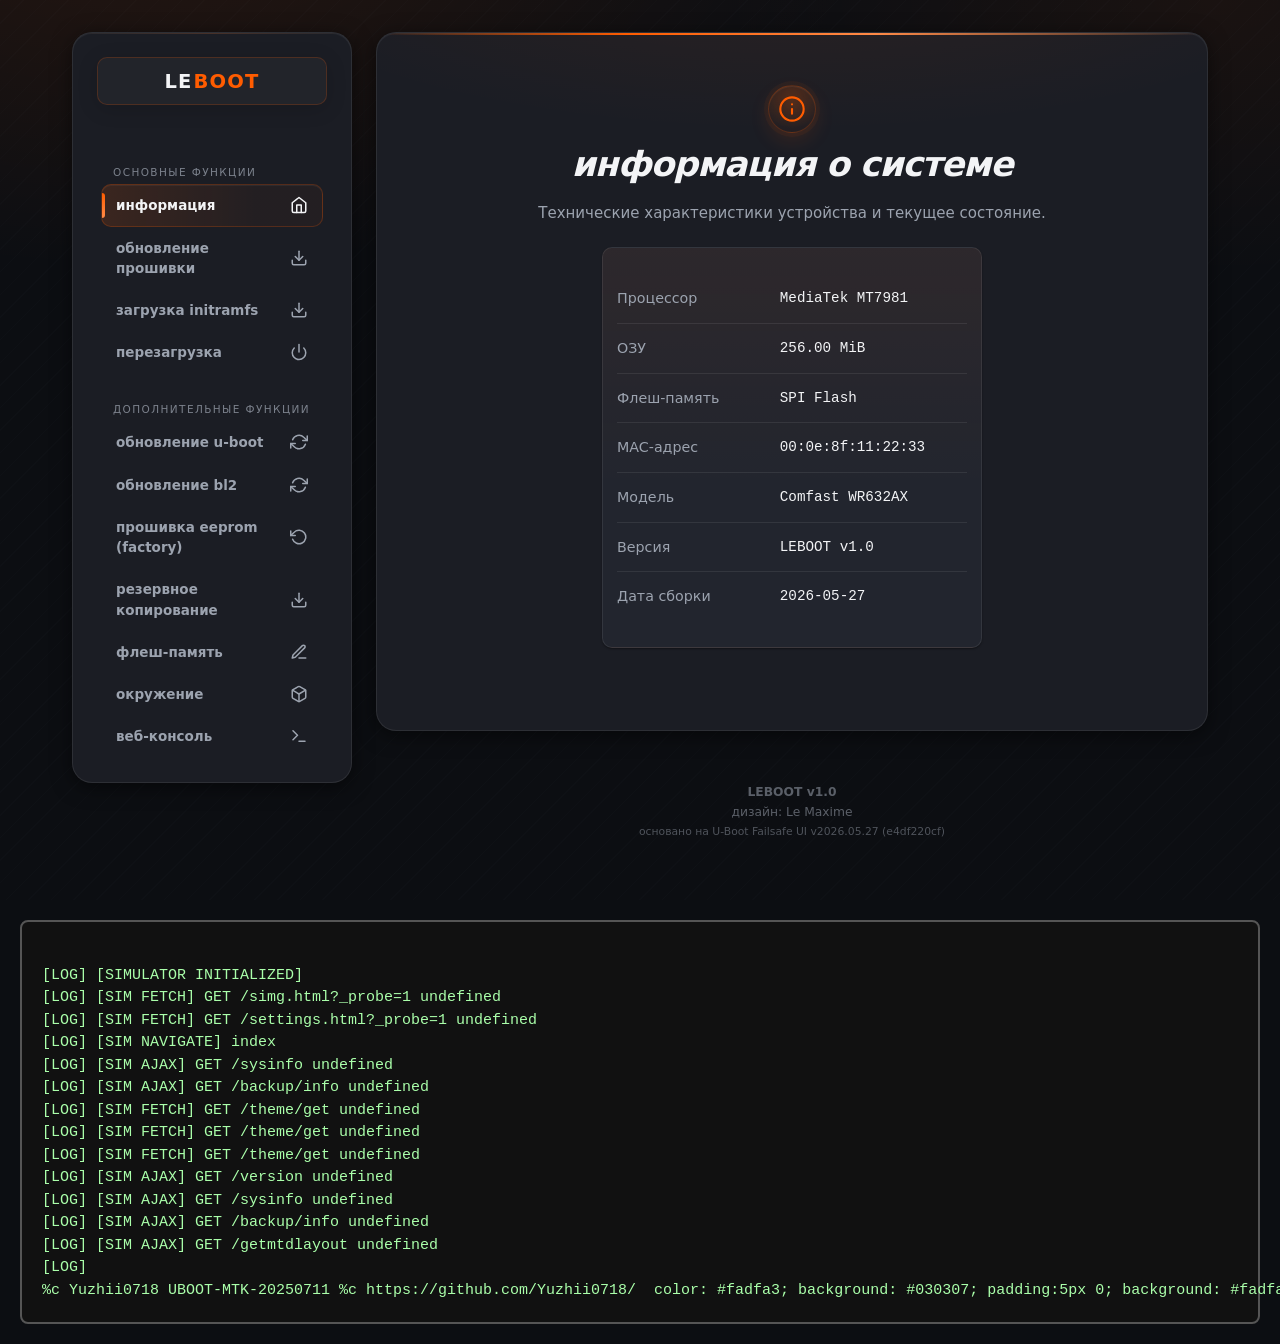
==== simulator.html @ a95758c7 "Silence SIMG probe 404 console warnings in failsafe UI and simulator" ====
<!DOCTYPE HTML>
<html>
<head>
    <meta charset="utf-8">
    <meta name="viewport" content="width=device-width, initial-scale=1">
    <title>Симулятор U-Boot Failsafe Web UI</title>
    <script>
        // Log catcher for visual debugging
        window.SIM_LOGS = [];
        const captureLog = (type, args) => {
            const msg = Array.from(args).map(arg => {
                if (typeof arg === 'object') {
                    try { return JSON.stringify(arg); } catch { return String(arg); }
                }
                return String(arg);
            }).join(' ');
            const logLine = "[" + type.toUpperCase() + "] " + msg;
            window.SIM_LOGS.push(logLine);
            const consoleEl = document.getElementById("sim-debug-log-console");
            if (consoleEl) {
                consoleEl.textContent += "\n" + logLine;
            }
        };
        const _log = console.log;
        const _warn = console.warn;
        const _error = console.error;
        console.log = function() { captureLog("log", arguments); _log.apply(console, arguments); };
        console.warn = function() { captureLog("warn", arguments); _warn.apply(console, arguments); };
        console.error = function() { captureLog("error", arguments); _error.apply(console, arguments); };

        // Global error catcher for visual debugging
        window.onerror = function(message, source, lineno, colno, error) {
            const msg = "GLOBAL RUNTIME CRASH: " + message + " at " + source + ":" + lineno + ":" + colno;
            window.SIM_LOGS.push("[CRITICAL ERROR] " + msg + "\n" + (error ? error.stack : ""));
            
            const errDiv = document.createElement("div");
            errDiv.style.position = "fixed";
            errDiv.style.top = "0";
            errDiv.style.left = "0";
            errDiv.style.right = "0";
            errDiv.style.background = "#ef4444";
            errDiv.style.color = "#ffffff";
            errDiv.style.padding = "16px";
            errDiv.style.zIndex = "99999";
            errDiv.style.fontFamily = "monospace";
            errDiv.style.fontSize = "14px";
            errDiv.style.borderBottom = "3px solid #b91c1c";
            errDiv.style.whiteSpace = "pre-wrap";
            errDiv.innerHTML = "<strong>[GLOBAL RUNTIME CRASH]:</strong> " + message + 
                               "<br><strong>Source:</strong> " + source + ":" + lineno + ":" + colno +
                               "<br><strong>Stack:</strong> " + (error ? error.stack : "N/A");
            document.body?.appendChild(errDiv);
            document.body?.classList.add("ready");
            return false;
        };
        window.addEventListener("unhandledrejection", function(event) {
            window.SIM_LOGS.push("[REJECTION ERROR] " + event.reason);
            const errDiv = document.createElement("div");
            errDiv.style.position = "fixed";
            errDiv.style.top = "0";
            errDiv.style.left = "0";
            errDiv.style.right = "0";
            errDiv.style.background = "#f59e0b";
            errDiv.style.color = "#000000";
            errDiv.style.padding = "16px";
            errDiv.style.zIndex = "99999";
            errDiv.style.fontFamily = "monospace";
            errDiv.style.fontSize = "14px";
            errDiv.style.borderBottom = "3px solid #d97706";
            errDiv.style.whiteSpace = "pre-wrap";
            errDiv.innerHTML = "<strong>[UNHANDLED PROMISE REJECTION]:</strong> " + event.reason;
            document.body?.appendChild(errDiv);
            document.body?.classList.add("ready");
        });
    </script>
    <style>
        /* INJECTED CSS FROM theme.css AND style.css */
        /* SPDX-License-Identifier: GPL-2.0 */
/*
 * Copyright (C) 2026 LeBOOT Redesign
 * All rights reserved.
 */

/* ── Design Tokens ─────────────────────────────────────────────── */
:root {
    color-scheme: dark;

    /* palette */
    --bg:             #0c0e12;
    --panel:          #1b1d24;
    --panel-2:        #22252e;
    --panel-rgb:      27, 29, 36;
    --panel-strong:   rgba(34, 37, 46, 0.95);
    --text:           #f3f4f6;
    --muted:          #9ca3af;
    --border:         rgba(255, 255, 255, 0.08);
    --border-strong:  rgba(255, 255, 255, 0.16);
    --shadow-sm:      0 1px 2px rgba(0, 0, 0, 0.40);
    --shadow:
        0 4px 20px rgba(0, 0, 0, 0.50),
        0 1px 0 rgba(255, 255, 255, 0.05) inset;
    --shadow-lg:
        0 10px 40px rgba(0, 0, 0, 0.70);
    --primary:        #ff5c00;
    --primary-2:      #ff7c24;
    --primary-rgb:    255, 92, 0;
    --danger:         #ef4444;
    --danger-rgb:     239, 68, 68;
    --success:        #10b981;
    --success-rgb:    16, 185, 129;
    --warn-bg:        rgba(245, 158, 11, 0.08);
    --warn-border:    rgba(245, 158, 11, 0.25);
    --err-bg:         rgba(239, 68, 68, 0.08);
    --err-border:     rgba(239, 68, 68, 0.25);
    --focus-ring:     0 0 0 2px var(--bg), 0 0 0 4px rgba(var(--primary-rgb), 0.50);
    --surface-tint:   rgba(var(--primary-rgb), 0.06);
    --inset-highlight: rgba(255, 255, 255, 0.05);
    --hairline:       linear-gradient(90deg, transparent, rgba(255, 92, 0, 0.15), transparent);

    /* console styling variables */
    --console-bg:     #08090d;
    --console-color:  #f3f4f6;
    --console-border: var(--border);
    --console-glow-1: rgba(var(--primary-rgb), 0.03);
    --console-glow-2: rgba(var(--primary-rgb), 0.05);

    /* geometry */
    --radius-xs:      6px;
    --radius-sm:      10px;
    --radius:         16px;
    --radius-lg:      20px;
    --card-w:         800px;
    --sidebar-w:      280px;

    /* spacing */
    --sp-xs:          4px;
    --sp-sm:          8px;
    --sp-md:          14px;
    --sp-lg:          24px;
    --sp-xl:          36px;

    /* motion */
    --ease-out:       cubic-bezier(.16, 1, .3, 1);
    --ease-in-out:    cubic-bezier(.65, 0, .35, 1);
    --ease-spring:    cubic-bezier(.34, 1.56, .64, 1);
    --ease-theme:     cubic-bezier(.22, .61, .36, 1);
    --anim-fast:      150ms;
    --anim:           220ms;
    --anim-slow:      350ms;
    --theme-duration: 400ms;

    /* typography */
    --font-sans:      "Inter", system-ui, -apple-system, sans-serif;
    --font-mono:      "JetBrains Mono", Menlo, Monaco, Consolas, monospace;
}

/* ── Light scheme (support fallback) ────────────────────────── */
html[data-theme="light"] {
    color-scheme: light;
    --bg:             #f3f4f6;
    --panel:          #ffffff;
    --panel-2:        #f9fafb;
    --panel-rgb:      255, 255, 255;
    --panel-strong:   #f3f4f6;
    --text:           #111827;
    --muted:          #6b7280;
    --border:         rgba(0, 0, 0, 0.08);
    --border-strong:  rgba(0, 0, 0, 0.16);
    --shadow-sm:      0 1px 2px rgba(0, 0, 0, 0.05);
    --shadow:         0 4px 20px rgba(0, 0, 0, 0.08);
    --shadow-lg:      0 10px 40px rgba(0, 0, 0, 0.12);
}

/* ── AMOLED variant (pure black) ──────────────────────────────── */
html[data-theme="dark"][data-theme-dark="amoled"] {
    --bg:             #000000;
    --panel:          #0a0a0a;
    --panel-2:        #121212;
    --panel-rgb:      10, 10, 10;
    --panel-strong:   #161616;
}

/* ── App Shell Floating Overrides ─────────────────────────────── */
body {
    background-color: var(--bg);
    margin: 0;
    padding: 0;
    font-family: var(--font-sans);
    color: var(--text);
}

body .app {
    display: flex;
    flex-direction: row;
    gap: 24px;
    padding: 32px;
    max-width: 1200px;
    margin: 0 auto;
    min-height: 100vh;
    box-sizing: border-box;
    align-items: flex-start;
}

@media (max-width: 900px) {
    body .app {
        flex-direction: column;
        align-items: stretch;
        padding: 16px;
    }
}

/* Floating Sidebar */
body .sidebar {
    width: var(--sidebar-w);
    min-width: var(--sidebar-w);
    flex-shrink: 0;
    height: auto;
    position: static;
    border: 1px solid var(--border);
    border-radius: var(--radius-lg);
    background: var(--panel);
    backdrop-filter: blur(16px);
    -webkit-backdrop-filter: blur(16px);
    padding: 24px;
    box-sizing: border-box;
    display: flex;
    flex-direction: column;
    gap: 20px;
    box-shadow: var(--shadow);
}

@media (max-width: 900px) {
    body .sidebar {
        width: 100%;
        min-width: 100%;
    }
}

/* Brand Capsule */
.brand-capsule {
    background: rgba(255, 255, 255, 0.03);
    border: 1px solid rgba(var(--primary-rgb), 0.2);
    padding: 14px 20px 12px 20px;
    border-radius: var(--radius-sm);
    text-align: center;
    margin-bottom: 12px;
    user-select: none;
    box-shadow: 0 4px 20px rgba(0, 0, 0, 0.15);
    display: flex;
    justify-content: center;
    align-items: baseline;
    gap: 1px;
}

.brand-capsule .brand-le {
    color: var(--text);
    font-weight: 900;
    font-size: 1.3rem;
    letter-spacing: 0.06em;
    line-height: 1;
}

.brand-capsule .brand-boot {
    color: var(--primary);
    font-weight: 900;
    font-size: 1.3rem;
    letter-spacing: 0.06em;
    line-height: 1;
}

/* Nav Links Styling */
body .nav {
    display: flex;
    flex-direction: column;
    gap: 6px;
}

.nav-link {
    display: flex;
    justify-content: space-between;
    align-items: center;
    text-decoration: none;
    color: rgba(255, 255, 255, 0.65);
    font-size: 0.98rem;
    font-weight: 500;
    padding: 12px 16px;
    border-radius: var(--radius-sm);
    transition: all var(--anim) var(--ease-out);
    text-transform: lowercase;
}

html[data-theme="light"] .nav-link {
    color: rgba(0, 0, 0, 0.65);
}

.nav-link:hover {
    color: var(--primary);
    background: rgba(var(--primary-rgb), 0.08);
}

.nav-link.active {
    color: var(--primary);
    background: rgba(var(--primary-rgb), 0.12);
    font-weight: 700;
}

.nav-link .nav-icon svg {
    width: 18px;
    height: 18px;
    stroke-width: 2;
    display: block;
}

/* Floating Card Container */
body .main {
    flex-grow: 1;
    display: flex;
    flex-direction: column;
    gap: 16px;
    padding: 0;
}

body #m {
    width: 100%;
    max-width: 100%;
    margin: 0;
    border: 1px solid var(--border);
    border-radius: var(--radius-lg);
    background: var(--panel);
    backdrop-filter: blur(16px);
    -webkit-backdrop-filter: blur(16px);
    box-sizing: border-box;
    padding: 32px;
    box-shadow: var(--shadow);
}

/* Lowercase, bold and italic headings */
body h1 {
    font-size: 2.3rem !important;
    font-weight: 800 !important;
    font-style: italic !important;
    text-transform: lowercase !important;
    color: var(--text) !important;
    margin: 0 0 16px 0 !important;
    padding: 0 !important;
    border: none !important;
    letter-spacing: -0.03em !important;
}

body h1::after {
    display: none !important;
}

/* Clean Info Table rows */
.sysinfo-table {
    width: 100%;
    border-collapse: collapse;
    margin: 16px 0;
    font-size: 0.95rem;
}

.sysinfo-table tr {
    border-bottom: 1px solid rgba(255, 255, 255, 0.08);
}

html[data-theme="light"] .sysinfo-table tr {
    border-bottom: 1px solid rgba(0, 0, 0, 0.08);
}

.sysinfo-table tr:last-child {
    border-bottom: none;
}

.sysinfo-table td {
    padding: 14px 0;
    color: var(--text);
    vertical-align: middle;
}

.sysinfo-table td.key {
    color: var(--muted);
    font-weight: 500;
    white-space: nowrap;
    padding-right: 24px;
}

.sysinfo-table td.val {
    font-family: var(--font-mono);
    text-align: left;
}

/* Controls block styling */
body .sidebar-controls {
    margin-top: auto;
    border-top: 1px solid var(--border);
    padding-top: 16px;
    display: flex;
    flex-direction: column;
    gap: 10px;
}

body .control-row {
    display: flex;
    justify-content: space-between;
    align-items: center;
    font-size: 0.82rem;
    color: var(--muted);
}

body .control-row select {
    background: var(--panel-2);
    border: 1px solid var(--border);
    color: var(--text);
    padding: 4px 8px;
    border-radius: var(--radius-xs);
    font-size: 0.82rem;
    outline: none;
    cursor: pointer;
    transition: border-color var(--anim);
}

body .control-row select:hover {
    border-color: var(--primary);
}


/* SPDX-License-Identifier: GPL-2.0 */
@import "theme.css";

/* ── Reduced motion ────────────────────────────────────────────── */
@media (prefers-reduced-motion: reduce) {
    :root {
        --anim-fast:      0ms;
        --anim:           0ms;
        --anim-slow:      0ms;
        --theme-duration: 0ms;
    }
    *,
    *::before,
    *::after {
        animation-duration: 0.01ms !important;
        animation-iteration-count: 1 !important;
        transition-duration: 0.01ms !important;
    }
}

/* ── Reset ─────────────────────────────────────────────────────── */
*,
*::before,
*::after {
    box-sizing: border-box;
}

h1, p, form, ul {
    margin: 0;
    padding: 0;
}

/* ── Base ──────────────────────────────────────────────────────── */
html {
    font-size: 15px;
    -webkit-text-size-adjust: 100%;
    text-size-adjust: 100%;
}

body {
    font-family: var(--font-sans);
    font-size: 1rem;
    line-height: 1.5;
    background:
        radial-gradient(1200px 600px at 12% -10%, rgba(var(--primary-rgb), 0.10), transparent 60%),
        radial-gradient(900px 500px at 95% 0%, rgba(var(--primary-rgb), 0.06), transparent 55%),
        repeating-linear-gradient(135deg, rgba(100, 116, 139, 0.025) 0 1px, transparent 1px 16px),
        var(--bg);
    background-attachment: fixed;
    color: var(--text);
    min-height: 100vh;
    -webkit-font-smoothing: antialiased;
    -moz-osx-font-smoothing: grayscale;
    font-feature-settings: "ss01", "cv11", "kern", "liga";
    text-rendering: optimizeLegibility;
}

::selection {
    background: rgba(var(--primary-rgb), 0.22);
    color: var(--text);
}

/* Refined scrollbars (WebKit) */
::-webkit-scrollbar {
    width: 10px;
    height: 10px;
}

::-webkit-scrollbar-track {
    background: transparent;
}

::-webkit-scrollbar-thumb {
    background: rgba(100, 116, 139, 0.25);
    border-radius: 999px;
    border: 2px solid transparent;
    background-clip: padding-box;
    transition: background var(--anim-fast) var(--ease-out);
}

::-webkit-scrollbar-thumb:hover {
    background: rgba(100, 116, 139, 0.45);
    background-clip: padding-box;
}

/* ── App shell ─────────────────────────────────────────────────── */
.app {
    display: grid;
    grid-template-columns: var(--sidebar-w) 1fr;
    min-height: 100vh;
}

/* ── Sidebar ───────────────────────────────────────────────────── */
.sidebar {
    position: sticky;
    top: 0;
    height: 100vh;
    padding: var(--sp-md) var(--sp-sm);
    border-right: 1px solid var(--border);
    background:
        linear-gradient(180deg, rgba(var(--panel-rgb), 0.60) 0%, rgba(var(--panel-rgb), 0.40) 100%),
        linear-gradient(180deg, var(--surface-tint) 0%, transparent 280px);
    box-shadow: var(--shadow-sm);
    backdrop-filter: saturate(220%) blur(32px);
    -webkit-backdrop-filter: saturate(220%) blur(32px);
    display: flex;
    flex-direction: column;
    overflow: hidden;
    transform: translateX(0);
    transition: transform var(--anim) var(--ease-out), opacity var(--anim) var(--ease-out);
    z-index: 10;
}

.sidebar::after {
    content: "";
    position: absolute;
    inset: 0 0 auto 0;
    height: 1px;
    background: var(--hairline);
    pointer-events: none;
}

.sidebar-brand {
    display: flex;
    align-items: center;
    gap: 10px;
    padding: 9px 12px var(--sp-md);
    border-bottom: 1px solid var(--border);
    position: relative;
}

.sidebar-brand .logo {
    width: 28px;
    height: 28px;
    flex-shrink: 0;
    border-radius: 5px;
}

.sidebar-brand .title {
    font-weight: 800;
    font-size: 1.05rem;
    letter-spacing: -0.01em;
    color: var(--text);
    background: linear-gradient(135deg, var(--text) 0%, color-mix(in srgb, var(--text) 70%, var(--primary)) 100%);
    -webkit-background-clip: text;
    background-clip: text;
}

.sidebar-controls {
    display: grid;
    grid-template-columns: 1fr;
    gap: 10px;
    padding: var(--sp-md) 10px;
}

.control-row {
    display: grid;
    grid-template-columns: 86px 1fr;
    align-items: center;
    gap: 10px;
    color: var(--muted);
    font-size: 0.8rem;
    font-weight: 600;
}

.control-row select {
    width: 100%;
    padding: 8px 32px 8px 12px;
    border-radius: var(--radius-sm);
    border: 1px solid var(--border);
    background-color: var(--panel);
    color: var(--text);
    outline: none;
    font-size: 0.82rem;
    font-weight: 500;
    box-shadow: 0 1px 0 var(--inset-highlight) inset, 0 1px 2px rgba(15, 23, 42, 0.03);
    transition:
        border-color var(--anim-fast) var(--ease-out),
        box-shadow   var(--anim-fast) var(--ease-out),
        background   var(--anim-fast) var(--ease-out),
        transform    var(--anim-fast) var(--ease-out);
    appearance: none;
    -webkit-appearance: none;
    background-image:
        linear-gradient(45deg, transparent 50%, var(--muted) 50%),
        linear-gradient(135deg, var(--muted) 50%, transparent 50%);
    background-repeat: no-repeat;
    background-position: calc(100% - 15px) 52%, calc(100% - 10px) 52%;
    background-size: 5px 5px, 5px 5px;
    font-family: inherit;
    cursor: pointer;
}

.control-row select:hover {
    border-color: var(--border-strong);
    background-color: var(--panel-strong);
}

.control-row select:focus-visible {
    border-color: rgba(var(--primary-rgb), 0.60);
    box-shadow: var(--focus-ring);
}

.control-row.control-row-color {
    align-items: start;
}

/* color picker */
.color-picker {
    display: grid;
    gap: 8px;
}

.color-presets {
    display: flex;
    flex-wrap: wrap;
    gap: 6px;
}

.color-swatch {
    width: 22px;
    height: 22px;
    border-radius: 999px;
    border: 1px solid rgba(128, 128, 128, 0.32);
    cursor: pointer;
    position: relative;
    box-shadow:
        0 2px 6px rgba(15, 23, 42, 0.12),
        0 1px 0 var(--inset-highlight) inset;
    transition:
        transform var(--anim-fast) var(--ease-spring),
        box-shadow var(--anim-fast) var(--ease-out),
        border-color var(--anim-fast) var(--ease-out);
}

.color-swatch:hover {
    transform: translateY(-2px) scale(1.14);
    box-shadow:
        0 6px 14px rgba(2, 6, 23, 0.22),
        0 1px 0 var(--inset-highlight) inset;
}

.color-swatch.active {
    outline: 2px solid var(--panel);
    outline-offset: 1px;
    box-shadow:
        0 0 0 2px rgba(var(--primary-rgb), 0.85),
        0 4px 10px rgba(2, 6, 23, 0.20),
        0 1px 0 var(--inset-highlight) inset;
}

.color-inputs {
    display: grid;
    grid-template-columns: 1fr auto;
    gap: 6px;
    align-items: center;
}

.color-inputs input[type="text"], .color-inputs input[type="color"] {
    width: 100%;
    padding: 6px 8px;
    border-radius: var(--radius-sm);
    border: 1px solid var(--border);
    background: var(--panel-strong);
    color: var(--text);
    font-size: 0.78rem;
}

.color-inputs input[type="color"] {
    width: 32px;
    height: 32px;
    border: none;
    background: transparent;
    padding: 0;
    cursor: pointer;
}

/* ── Navigation ────────────────────────────────────────────────── */
.nav {
    padding: 6px 4px 0;
    flex: 1;
    overflow-y: auto;
    -webkit-overflow-scrolling: touch;
    scrollbar-width: thin;
    scrollbar-color: var(--border) transparent;
}

.nav-section {
    margin-top: var(--sp-md);
}

.nav-section-title {
    font-size: 0.7rem;
    text-transform: uppercase;
    letter-spacing: 1.4px;
    color: var(--muted);
    padding: 8px 12px 4px;
    opacity: 0.75;
}

.nav-link {
    position: relative;
    display: flex;
    align-items: center;
    gap: 10px;
    padding: 10px 14px;
    border-radius: var(--radius-sm);
    color: var(--muted);
    text-decoration: none;
    font-size: 0.9rem;
    font-weight: 600;
    border: 1px solid transparent;
    overflow: hidden;
    transition:
        background var(--anim-fast) var(--ease-out),
        border-color var(--anim-fast) var(--ease-out),
        color var(--anim-fast) var(--ease-out),
        transform var(--anim-fast) var(--ease-out);
}

.nav-link::before {
    content: "";
    position: absolute;
    left: 0;
    top: 50%;
    width: 3px;
    height: 0;
    background: linear-gradient(180deg, var(--primary), var(--primary-2));
    border-radius: 0 3px 3px 0;
    transform: translateY(-50%);
    transition: height var(--anim) var(--ease-spring);
}

.nav-link:hover {
    background: rgba(var(--primary-rgb), 0.07);
    border-color: rgba(var(--primary-rgb), 0.16);
    color: var(--text);
    transform: translateX(2px);
}

.nav-link:hover::before {
    height: 16px;
}

.nav-link.active {
    background:
        linear-gradient(90deg, rgba(var(--primary-rgb), 0.14), rgba(var(--primary-rgb), 0.04) 70%);
    border-color: rgba(var(--primary-rgb), 0.22);
    color: var(--text);
    box-shadow: 0 1px 0 var(--inset-highlight) inset;
}

.nav-link.active::before {
    height: 60%;
}

.nav-link .dot {
    width: 7px;
    height: 7px;
    border-radius: 999px;
    background: var(--primary);
    box-shadow: 0 0 0 3px rgba(var(--primary-rgb), 0.12);
    opacity: 0.52;
    flex-shrink: 0;
    transition: opacity var(--anim-fast) var(--ease-out), box-shadow var(--anim-fast) var(--ease-out);
}

.nav-link.active .dot {
    opacity: 1;
    box-shadow: 0 0 0 4px rgba(var(--primary-rgb), 0.18);
}

/* ── Main content ──────────────────────────────────────────────── */
.main {
    padding: var(--sp-xl) var(--sp-lg) var(--sp-lg);
    display: grid;
    gap: var(--sp-md);
    align-content: start;
}

/* ── Card ──────────────────────────────────────────────────────── */
#m {
    position: relative;
    width: 100%;
    max-width: var(--card-w);
    margin: 0 auto;
    border: 1px solid var(--border);
    background:
        linear-gradient(135deg, rgba(var(--panel-rgb), 0.65) 0%, rgba(var(--panel-rgb), 0.45) 100%),
        var(--panel);
    border-radius: var(--radius-lg);
    box-shadow: var(--shadow), 0 24px 64px rgba(var(--primary-rgb), 0.12);
    backdrop-filter: saturate(200%) blur(28px);
    -webkit-backdrop-filter: saturate(200%) blur(28px);
    overflow: hidden;
    display: flex;
    flex-direction: column;
    min-height: clamp(360px, calc(100vh - 220px), 440px);
    transform: translateY(14px) scale(0.985);
    opacity: 0;
    transition:
        transform var(--anim-slow) var(--ease-out),
        opacity   var(--anim-slow) var(--ease-out),
        box-shadow var(--anim) var(--ease-out);
}

#m::before {
    content: "";
    position: absolute;
    top: 0;
    right: 0;
    left: 0;
    height: 2px;
    background: linear-gradient(90deg, transparent, var(--primary), var(--primary-2) 60%, transparent);
    pointer-events: none;
    z-index: 10;
}

#m::after {
    content: "";
    position: absolute;
    inset: 0;
    border-radius: inherit;
    pointer-events: none;
    background: radial-gradient(800px 240px at 50% -10%, rgba(var(--primary-rgb), 0.10), transparent 70%);
    opacity: 0.7;
}

body.ready #m {
    transform: translateY(0) scale(1);
    opacity: 1;
}

.card-head {
    padding: 18px 22px 8px;
    position: relative;
    z-index: 1;
}

.card-main {
    flex: 1;
    display: flex;
    flex-direction: column;
    justify-content: flex-start;
    gap: var(--sp-md);
    padding: var(--sp-md) 22px 18px;
    position: relative;
    z-index: 1;
}

.card-foot {
    margin-top: auto;
    padding: 0 22px 22px;
    position: relative;
    z-index: 1;
}

/* ── 404 / fail compact card ───────────────────────────────────── */
body[data-page="404"] #m,
body[data-page="fail"] #m {
    min-height: auto;
    height: auto;
}

body[data-page="404"] .card-head,
body[data-page="fail"] .card-head {
    padding: 18px 22px 10px;
}

body[data-page="404"] h1,
body[data-page="fail"] h1 {
    line-height: 1.3;
    border-bottom: none;
    font-size: 1.6rem;
}

body[data-page="404"] .card-main,
body[data-page="fail"] .card-main {
    padding: 0 22px 18px;
}

body[data-page="404"] .card-foot,
body[data-page="fail"] .card-foot {
    margin-top: 0;
    display: flex;
    justify-content: center;
}

body[data-page="404"] .card-foot .i,
body[data-page="fail"] .card-foot .i {
    width: min(560px, 100%);
    text-align: center;
}

body[data-page="404"] .card-foot .i strong,
body[data-page="fail"] .card-foot .i strong {
    margin: 0 0 8px;
}

/* ── Headings ──────────────────────────────────────────────────── */
h1 {
    font-weight: 800;
    font-size: 1.62rem;
    line-height: 1.25;
    letter-spacing: -0.02em;
    margin-top: 16px;
    border-bottom: 0;
    padding-bottom: 0;
    color: var(--text);
    text-decoration: none;
}

h1::after {
    content: "";
    display: block;
    width: 64px;
    height: 3px;
    margin: 12px auto 0;
    border-radius: 999px;
    background: linear-gradient(90deg, var(--primary), var(--primary-2));
    box-shadow: 0 2px 8px rgba(var(--primary-rgb), 0.30);
}

a {
    color: var(--primary);
    text-decoration: none;
    transition: color var(--anim-fast) var(--ease-out);
}

a:hover {
    color: var(--primary-2);
}

p, #hint {
    color: var(--muted);
    line-height: 1.55;
}

#hint {
    color: var(--muted);
    font-size: 0.9rem;
    line-height: 1.55;
    margin-top: 10px;
    text-align: center;
}

#hint strong {
    color: var(--text);
    font-weight: 700;
}

/* ── Forms ─────────────────────────────────────────────────────── */
form, p, h1 {
    text-align: center;
}

form {
    display: grid;
    gap: 12px;
    justify-items: center;
}

#m .card-main > form {
    padding-top: 12px;
    padding-bottom: 12px;
}

.form-row {
    width: min(520px, 100%);
    margin: 0 auto;
    display: grid;
    gap: 12px;
}

.form-row-2 {
    grid-template-columns: 1fr 1fr;
}

.field {
    display: grid;
    gap: 5px;
    text-align: left;
}

.field label {
    margin-top: 8px;
    font-size: 0.78rem;
    color: var(--muted);
    font-weight: 700;
    letter-spacing: 0;
}

.field-control {
    width: 100%;
    padding: 10px 14px;
    border-radius: var(--radius-sm);
    border: 1px solid var(--border);
    background: var(--panel-strong);
    color: var(--text);
    outline: none;
    font-size: 0.9rem;
    box-shadow: 0 1px 0 var(--inset-highlight) inset, 0 1px 2px rgba(15, 23, 42, 0.03);
    transition:
        border-color var(--anim-fast) var(--ease-out),
        box-shadow   var(--anim-fast) var(--ease-out),
        background   var(--anim-fast) var(--ease-out);
}

.field-control:hover {
    border-color: var(--border-strong);
}

.field-control:focus-visible {
    border-color: rgba(var(--primary-rgb), 0.55);
    box-shadow: var(--focus-ring);
}

input[type="file"] {
    width: min(520px, 100%);
    padding: 10px 12px;
    border-radius: var(--radius-sm);
    border: 1px dashed var(--border-strong);
    background:
        linear-gradient(180deg, rgba(var(--primary-rgb), 0.04), transparent),
        var(--panel-2);
    color: var(--text);
    cursor: pointer;
    font-size: 0.85rem;
    transition:
        border-color var(--anim-fast) var(--ease-out),
        background var(--anim-fast) var(--ease-out),
        transform var(--anim-fast) var(--ease-out);
}

input[type="file"]::file-selector-button {
    padding: 6px 14px;
    border-radius: 8px;
    border: 1px solid rgba(var(--primary-rgb), 0.30);
    background: rgba(var(--primary-rgb), 0.10);
    color: var(--primary);
    font-weight: 600;
    cursor: pointer;
    margin-right: 10px;
    transition: background var(--anim-fast) var(--ease-out), transform var(--anim-fast) var(--ease-out);
}

input[type="file"]::file-selector-button:hover {
    background: rgba(var(--primary-rgb), 0.16);
    transform: translateY(-1px);
}

input[type="file"]:hover {
    border-color: rgba(var(--primary-rgb), 0.40);
    background:
        linear-gradient(180deg, rgba(var(--primary-rgb), 0.06), transparent),
        var(--panel-2);
}

.form-actions {
    display: flex;
    justify-content: center;
    flex-wrap: wrap;
    gap: 10px;
    width: min(520px, 100%);
    margin: 6px auto 0;
}

/* ── Buttons ───────────────────────────────────────────────────── */
input[type="button"], input[type="submit"],
button.button {
    appearance: none;
    -webkit-appearance: none;
    position: relative;
    margin-top: 20px;
    margin-bottom: 20px;
    border: 1px solid rgba(var(--primary-rgb), 0.40);
    background: linear-gradient(180deg,
        rgba(var(--primary-rgb), 1.00) 0%,
        rgba(var(--primary-rgb), 0.82) 100%);
    color: #ffffff;
    border-radius: var(--radius);
    padding: 10px 22px;
    font-family: inherit;
    font-size: 0.92rem;
    font-weight: 700;
    cursor: pointer;
    letter-spacing: 0.01em;
    overflow: hidden;
    isolation: isolate;
    transition:
        transform   var(--anim-fast) var(--ease-out),
        filter      var(--anim-fast) var(--ease-out),
        box-shadow  var(--anim) var(--ease-out);
    box-shadow:
        0 1px 0 rgba(255, 255, 255, 0.30) inset,
        0 -1px 0 rgba(0, 0, 0, 0.10) inset,
        0 4px 10px rgba(var(--primary-rgb), 0.20),
        0 12px 28px rgba(var(--primary-rgb), 0.18);
}

input[type="button"]::before,
input[type="submit"]::before,
button.button::before {
    content: "";
    position: absolute;
    inset: 0;
    background: linear-gradient(180deg, rgba(255, 255, 255, 0.18), transparent 50%);
    pointer-events: none;
    border-radius: inherit;
    z-index: -1;
}

button.button.button-warn,
input[type="button"].button-warn {
    border-color: rgba(245, 158, 11, 0.42);
    background: linear-gradient(180deg,
        rgba(245, 158, 11, 0.96) 0%,
        rgba(217, 119, 6, 0.86) 100%);
    box-shadow:
        0 1px 0 rgba(255, 255, 255, 0.28) inset,
        0 -1px 0 rgba(0, 0, 0, 0.10) inset,
        0 4px 10px rgba(245, 158, 11, 0.18),
        0 10px 24px rgba(245, 158, 11, 0.20);
}

button.button.button-danger,
input[type="button"].button-danger {
    border-color: rgba(220, 38, 38, 0.46);
    background: linear-gradient(180deg,
        rgba(239, 68, 68, 0.98) 0%,
        rgba(185, 28, 28, 0.86) 100%);
    box-shadow:
        0 1px 0 rgba(255, 255, 255, 0.26) inset,
        0 -1px 0 rgba(0, 0, 0, 0.12) inset,
        0 4px 12px rgba(220, 38, 38, 0.22),
        0 12px 28px rgba(220, 38, 38, 0.24);
}

input[type="button"]:hover,
button.button:hover {
    filter: brightness(1.07);
    transform: translateY(-1px);
    box-shadow:
        0 1px 0 rgba(255, 255, 255, 0.34) inset,
        0 -1px 0 rgba(0, 0, 0, 0.10) inset,
        0 6px 14px rgba(var(--primary-rgb), 0.26),
        0 18px 36px rgba(var(--primary-rgb), 0.24);
}

button.button.button-warn:hover,
input[type="button"].button-warn:hover {
    box-shadow:
        0 1px 0 rgba(255, 255, 255, 0.30) inset,
        0 -1px 0 rgba(0, 0, 0, 0.10) inset,
        0 6px 14px rgba(245, 158, 11, 0.24),
        0 14px 30px rgba(245, 158, 11, 0.26);
}

button.button.button-danger:hover,
input[type="button"].button-danger:hover {
    box-shadow:
        0 1px 0 rgba(255, 255, 255, 0.28) inset,
        0 -1px 0 rgba(0, 0, 0, 0.12) inset,
        0 6px 16px rgba(220, 38, 38, 0.28),
        0 16px 32px rgba(220, 38, 38, 0.28);
}

input[type="button"]:active,
button.button:active {
    transform: translateY(0);
    filter: brightness(0.96);
    transition-duration: 60ms;
}

input[type="button"]:focus-visible,
button.button:focus-visible {
    outline: none;
    box-shadow:
        0 1px 0 rgba(255, 255, 255, 0.30) inset,
        0 12px 28px rgba(var(--primary-rgb), 0.24),
        var(--focus-ring);
}

input[type="button"]:disabled,
input[type="submit"]:disabled,
button.button:disabled {
    cursor: not-allowed;
    opacity: 0.55;
    transform: none;
    filter: saturate(0.6);
    box-shadow: none;
}

/* ── Info / warning / error boxes ──────────────────────────────── */
.i {
    margin: 0;
    border-radius: var(--radius-sm);
    text-align: left;
    padding: var(--sp-md) 18px;
    line-height: 1.5;
    box-shadow: 0 1px 0 var(--inset-highlight) inset, 0 1px 2px rgba(15, 23, 42, 0.04);
    position: relative;
}

.w {
    background:
        linear-gradient(180deg, rgba(245, 158, 11, 0.06), transparent 60%),
        var(--warn-bg);
    border: 1px solid var(--warn-border);
}

.e {
    background:
        linear-gradient(180deg, rgba(220, 38, 38, 0.06), transparent 60%),
        var(--err-bg);
    border: 1px solid var(--err-border);
}

.i strong {
    margin: 0 0 6px;
    display: block;
    color: var(--text);
    font-weight: 700;
    letter-spacing: -0.005em;
}

ul {
    list-style: square;
    margin: 6px 0 0 18px;
    color: var(--muted);
}

ul li {
    margin-bottom: 3px;
    line-height: 1.45;
}

.red {
    color: var(--danger);
}

/* ── Progress bar ──────────────────────────────────────────────── */
.bar {
    --percent: 0;
    height: 12px;
    width: min(520px, 100%);
    background-color: rgba(100, 116, 139, 0.14);
    border: 1px solid var(--border);
    border-radius: 999px;
    margin: 0 auto;
    overflow: hidden;
    position: relative;
    box-shadow: 0 1px 2px rgba(15, 23, 42, 0.08) inset;
}

.bar::before {
    content: "";
    display: block;
    width: calc(1% * var(--percent));
    height: 100%;
    border-radius: 999px;
    background:
        linear-gradient(180deg, rgba(255, 255, 255, 0.30), transparent 60%),
        linear-gradient(90deg, var(--primary), var(--primary-2));
    box-shadow: 0 0 12px rgba(var(--primary-rgb), 0.35);
    transition: width var(--anim) var(--ease-out);
    position: relative;
}

.bar::after {
    content: "";
    position: absolute;
    inset: 0;
    background: linear-gradient(90deg, transparent, rgba(255, 255, 255, 0.20), transparent);
    background-size: 200% 100%;
    border-radius: inherit;
    animation: barShimmer 1.8s linear infinite;
    pointer-events: none;
    mix-blend-mode: overlay;
}

@keyframes barShimmer {
    from { background-position: -200% 0; }
    to   { background-position: 200% 0; }
}

.bar-text {
    display: none;
    font-size: 0.82rem;
    font-weight: 600;
    color: var(--primary);
    text-align: center;
    margin-top: 4px;
    font-variant-numeric: tabular-nums;
}

/* ── File info labels ──────────────────────────────────────────── */
#filename,
#md5,
#size,
#mtd {
    font-size: 0.9rem;
    color: var(--text);
    max-width: 520px;
    margin: 0 auto;
    text-align: left;
}

.md5-status {
    font-weight: 700;
}

.md5-status.md5-ok {
    color: var(--success);
}

.md5-status.md5-bad {
    color: var(--danger);
}

#filename {
    text-align: center;
    overflow-wrap: anywhere;
    word-break: break-word;
}

.filename-label,
.filename-value {
    display: block;
}

/* ── Upgrade & project info ────────────────────────────────────── */
#upgrade,
#project-info {
    text-align: center;
}

#upgrade p {
    color: var(--success);
    font-size: 1.1rem;
    font-weight: 800;
}

#version {
    text-align: center;
    color: var(--muted);
    font-size: 0.75rem;
    width: 100%;
    max-width: var(--card-w);
    margin: 0 auto;
    padding: 20px 0 0;
    opacity: 0.7;
}

.brand-inline {
    display: inline-flex;
    align-items: center;
    gap: 6px;
    margin-left: 8px;
    color: var(--muted);
    font-size: 0.75rem;
    font-weight: 600;
    white-space: nowrap;
    opacity: 0.88;
}

.brand {
    text-align: center;
    color: var(--muted);
    font-size: 0.75rem;
    width: 100%;
    max-width: var(--card-w);
    margin: 0 auto;
    padding: 6px 0 18px;
    opacity: 0;
    transform: translateY(4px);
    animation: brandIn 420ms var(--ease-out) forwards;
}

@keyframes brandIn {
    to {
        opacity: 1;
        transform: translateY(0);
    }
}

/* ── Spinner ───────────────────────────────────────────────────── */
#l {
    height: 30px;
    width: 30px;
    margin: 0 auto 20px;
    animation: spin 1s infinite linear;
    border-left:   4px solid var(--panel-2);
    border-right:  4px solid var(--panel-2);
    border-bottom: 4px solid var(--panel-2);
    border-top:    4px solid var(--primary);
    border-radius: 100%;
}

.spinner {
    height: 20px;
    width: 20px;
    animation: spin 1s infinite linear;
    border-left:   3px solid var(--panel-2);
    border-right:  3px solid var(--panel-2);
    border-bottom: 3px solid var(--panel-2);
    border-top:    3px solid var(--primary);
    border-radius: 100%;
}

@keyframes spin {
    from { transform: rotate(0deg); }
    to   { transform: rotate(360deg); }
}

/* ── System info ───────────────────────────────────────────────── */
.sysinfo {
    width: 100%;
    max-width: 380px;
    margin: 0 auto 10px;
    padding: 10px 14px;
    border-radius: var(--radius-sm);
    border: 1px solid var(--border);
    background:
        linear-gradient(180deg, rgba(var(--primary-rgb), 0.05), transparent 60%),
        var(--panel-2);
    color: var(--muted);
    font-size: 0.78rem;
    line-height: 1.45;
    text-align: left;
    white-space: normal;
    overflow-wrap: anywhere;
    box-shadow: var(--shadow-sm);
    transition: max-width var(--anim) var(--ease-out);
}

.sysinfo.sysinfo-expanded {
    max-width: var(--card-w);
}

.sysinfo-summary {
    display: grid;
    gap: 4px;
    text-align: center;
}

.sysinfo-line {
    white-space: pre-line;
}

.sysinfo-mtdparts {
    word-break: break-all;
    font-family: var(--font-mono);
    font-size: 0.72rem;
}

.sysinfo-details {
    margin-top: 8px;
}

.sysinfo-details > summary {
    cursor: pointer;
    color: var(--primary);
    font-weight: 600;
    list-style: none;
    font-size: 0.78rem;
}

.sysinfo-details > summary::-webkit-details-marker {
    display: none;
}

.sysinfo-details > summary::after {
    content: " ▾";
    margin-left: 4px;
    font-size: 0.75rem;
}

.sysinfo-details[open] > summary::after {
    content: " ▴";
}

.sysinfo-extra {
    margin-top: 8px;
    display: grid;
    gap: 4px;
}

.sysinfo-section {
    margin-top: 4px;
    font-weight: 700;
    color: var(--text);
    font-size: 0.78rem;
}

.sysinfo-list {
    margin: 4px 0 0 18px;
    color: var(--muted);
    font-size: 0.75rem;
}

/* ── Backup page ───────────────────────────────────────────────── */
.backup-info {
    width: min(520px, 100%);
    margin: 0 auto 12px;
    text-align: center;
    color: var(--muted);
}

.backup-form {
    display: grid;
    gap: 12px;
}

#backup_status {
    margin: 12px auto 0;
    text-align: center;
    color: var(--muted);
}

.backup-range-hint {
    width: min(520px, 100%);
    margin: 0 auto;
    color: var(--muted);
    font-size: 0.78rem;
    text-align: left;
}

/* ── Flash page / Hex editor ───────────────────────────────────── */
.flash-status {
    display: flex;
    align-items: center;
    justify-content: center;
    gap: 10px;
    margin-top: 10px;
    color: var(--muted);
    font-size: 0.85rem;
}

.hex-editor {
    width: min(720px, 100%);
    margin: 0 auto;
    border: 1px solid var(--border);
    border-radius: var(--radius-sm);
    background:
        linear-gradient(180deg, rgba(var(--primary-rgb), 0.04), transparent),
        var(--panel-2);
    padding: 10px;
    display: grid;
    gap: 8px;
    box-shadow: var(--shadow-sm);
}

.hex-header {
    display: grid;
    grid-template-columns: 90px 1fr 160px;
    gap: 10px;
    font-family: var(--font-mono);
    font-size: 0.72rem;
    color: var(--muted);
    align-items: center;
}

.hex-offset-title,
.hex-x-title,
.hex-ascii-title {
    white-space: nowrap;
}

.hex-body {
    display: grid;
    grid-template-columns: 90px 1fr 160px;
    gap: 10px;
    align-items: stretch;
}

.hex-offset,
.hex-ascii {
    margin: 0;
    padding: 10px 8px;
    border-radius: var(--radius-sm);
    border: 1px solid var(--border);
    background: var(--panel-strong);
    color: var(--muted);
    font-family: var(--font-mono);
    font-size: 0.72rem;
    line-height: 1.55;
    white-space: pre;
    overflow: auto;
    min-height: 220px;
}

.hex-input {
    width: 100%;
    min-height: 220px;
    resize: vertical;
    padding: 10px 12px;
    border-radius: var(--radius-sm);
    border: 1px solid var(--border);
    background: var(--panel-strong);
    color: var(--text);
    outline: none;
    font-family: var(--font-mono);
    font-size: 0.75rem;
    line-height: 1.55;
}

.hex-input:focus {
    border-color: rgba(var(--primary-rgb), 0.55);
    box-shadow: var(--focus-ring);
}

.hex-tools {
    width: min(720px, 100%);
    margin: 8px auto 0;
}

.hex-jump-row {
    display: grid;
    grid-template-columns: 1fr auto;
    gap: 10px;
    align-items: center;
}

/* ── Console ───────────────────────────────────────────────────── */
.console-card {
    padding: 0;
    text-align: left;
}

.console-output {
    height: 300px;
    overflow: auto;
    white-space: pre-wrap;
    word-break: break-word;
    font-family: var(--font-mono);
    font-size: 0.75rem;
    line-height: 1.55;
    font-feature-settings: "ss01", "calt", "liga";
    background:
        linear-gradient(180deg, var(--console-glow-2), transparent 180px),
        radial-gradient(800px 200px at 0% 0%, var(--console-glow-1), transparent 70%),
        var(--console-bg);
    color: var(--console-color);
    border: 1px solid var(--console-border);
    border-radius: var(--radius-sm);
    padding: 14px;
    box-sizing: border-box;
    scrollbar-width: thin;
    scrollbar-color: rgba(var(--primary-rgb), 0.30) transparent;
    box-shadow:
        0 12px 30px rgba(0, 0, 0, 0.28) inset,
        0 1px 0 rgba(255, 255, 255, 0.04) inset;
}

.console-toolbar {
    display: flex;
    gap: 10px;
    align-items: center;
    margin-top: 10px;
}

.console-token {
    flex: 1;
    min-width: 140px;
    padding: 10px 12px;
    border-radius: var(--radius-sm);
    border: 1px solid var(--border);
    background: var(--panel-strong);
    color: var(--text);
    outline: none;
    font-size: 0.85rem;
}

.console-input-row {
    display: flex;
    gap: 10px;
    align-items: center;
    margin-top: 10px;
}

.console-input {
    flex: 1;
    padding: 10px 12px;
    border-radius: var(--radius-sm);
    border: 1px solid var(--border);
    background: var(--panel-strong);
    color: var(--text);
    outline: none;
    font-family: var(--font-mono);
    font-size: 0.85rem;
}

.console-input:focus,
.console-token:focus {
    border-color: rgba(var(--primary-rgb), 0.55);
    box-shadow: var(--focus-ring);
}

.console-status {
    font-size: 0.85rem;
    color: var(--muted);
    white-space: pre-wrap;
}

/* ── Env page ──────────────────────────────────────────────────── */
.env-toolbar {
    display: flex;
    align-items: center;
    justify-content: center;
    gap: 8px;
    flex-wrap: wrap;
    margin-bottom: 8px;
}

.env-toolbar a {
    color: var(--muted);
}

.env-toolbar a:hover {
    color: var(--primary);
}

.env-toolbar .sep {
    opacity: 0.7;
    color: var(--muted);
}

/* ── Settings page ─────────────────────────────────────────────── */
.settings-page {
    width: min(640px, 100%);
    margin: 0 auto;
    display: grid;
    gap: var(--sp-lg);
    text-align: left;
}

.settings-section {
    display: grid;
    gap: 10px;
    padding: var(--sp-md) var(--sp-md);
    border: 1px solid var(--border);
    background: var(--panel-2);
    border-radius: var(--radius);
    box-shadow: var(--shadow-sm);
}

.settings-heading {
    margin: 0 0 4px;
    font-size: 0.9rem;
    letter-spacing: 0.06em;
    text-transform: uppercase;
    color: var(--muted);
    font-weight: 700;
}

.settings-help {
    margin: 0;
    font-size: 0.78rem;
    color: var(--muted);
    line-height: 1.5;
}

.settings-status {
    margin-top: 6px;
    text-align: center;
}

.settings-accent-host {
    display: block;
}

.settings-accent-host .control-row {
    grid-template-columns: 110px 1fr;
    color: var(--text);
    font-size: 0.85rem;
}

.settings-accent-host .color-inputs input[type="text"] {
    font-size: 0.85rem;
}

/* ── Reboot page ───────────────────────────────────────────────── */
body[data-page="reboot"] #m {
    min-height: auto;
}

.reboot-card {
    align-items: center;
    text-align: center;
    gap: 14px;
    padding-top: 28px;
    padding-bottom: 28px;
}

.reboot-card #info {
    max-width: 460px;
    margin: 0 auto;
}

.reboot-hero {
    width: 76px;
    height: 76px;
    margin: 6px auto 4px;
    border-radius: 50%;
    display: grid;
    place-items: center;
    color: var(--primary);
    background:
        radial-gradient(circle at 50% 35%, rgba(var(--primary-rgb), 0.20), transparent 70%),
        linear-gradient(180deg, rgba(var(--primary-rgb), 0.12), rgba(var(--primary-rgb), 0.04));
    border: 1px solid rgba(var(--primary-rgb), 0.24);
    box-shadow:
        0 0 0 6px rgba(var(--primary-rgb), 0.06),
        0 12px 28px rgba(var(--primary-rgb), 0.18),
        0 1px 0 var(--inset-highlight) inset;
    position: relative;
}

.reboot-hero::after {
    content: "";
    position: absolute;
    inset: -8px;
    border-radius: inherit;
    border: 1px dashed rgba(var(--primary-rgb), 0.20);
    animation: rebootSpin 14s linear infinite;
    pointer-events: none;
}

@keyframes rebootSpin {
    to { transform: rotate(360deg); }
}

.reboot-options {
    width: min(520px, 100%);
    margin: 6px auto 0;
    display: grid;
    grid-template-columns: 1fr 1fr;
    gap: 12px;
}

.reboot-option {
    display: flex;
    flex-direction: column;
    align-items: center;
    justify-content: center;
    gap: 4px;
    padding: 14px 16px;
    min-height: 78px;
    text-align: center;
    line-height: 1.3;
}

.reboot-option-title {
    font-size: 0.98rem;
    font-weight: 700;
    letter-spacing: 0.01em;
}

.reboot-option-hint {
    font-size: 0.75rem;
    font-weight: 500;
    opacity: 0.86;
    letter-spacing: 0;
}

.reboot-feedback {
    width: min(520px, 100%);
    margin: 4px auto 0;
    min-height: 56px;
    display: flex;
    flex-direction: column;
    align-items: center;
    justify-content: center;
    gap: 6px;
}

.reboot-feedback #l {
    margin: 0 auto;
}

.reboot-feedback #reboot_status:empty {
    display: none;
}

@media (prefers-reduced-motion: reduce) {
    .reboot-hero::after {
        animation: none;
    }
}

/* ── Status pages (flashing / booting / fail / 404) ─────────────── */
body[data-page="flashing"] #m,
body[data-page="booting"] #m,
body[data-page="fail"] #m,
body[data-page="404"] #m {
    min-height: auto;
}

.status-card {
    align-items: center;
    text-align: center;
    gap: 14px;
    padding-top: 28px;
    padding-bottom: 28px;
}

.status-card #info {
    max-width: 460px;
    margin: 0 auto;
}

.status-hero {
    width: 76px;
    height: 76px;
    margin: 14px auto 4px;
    border-radius: 50%;
    display: grid;
    place-items: center;
    color: var(--primary);
    background:
        radial-gradient(circle at 50% 35%, rgba(var(--primary-rgb), 0.20), transparent 70%),
        linear-gradient(180deg, rgba(var(--primary-rgb), 0.12), rgba(var(--primary-rgb), 0.04));
    border: 1px solid rgba(var(--primary-rgb), 0.24);
    box-shadow:
        0 0 0 6px rgba(var(--primary-rgb), 0.06),
        0 12px 28px rgba(var(--primary-rgb), 0.18),
        0 1px 0 var(--inset-highlight) inset;
    position: relative;
}

.status-hero::after {
    content: "";
    position: absolute;
    inset: -8px;
    border-radius: inherit;
    border: 1px dashed rgba(var(--primary-rgb), 0.20);
    animation: statusSpin 14s linear infinite;
    pointer-events: none;
}

.status-hero-danger {
    color: var(--danger);
    border-color: rgba(var(--danger-rgb), 0.30);
    background:
        radial-gradient(circle at 50% 35%, rgba(var(--danger-rgb), 0.15), transparent 70%),
        linear-gradient(180deg, rgba(var(--danger-rgb), 0.08), rgba(var(--danger-rgb), 0.02));
    box-shadow:
        0 0 0 6px rgba(var(--danger-rgb), 0.04),
        0 12px 28px rgba(var(--danger-rgb), 0.12),
        0 1px 0 var(--inset-highlight) inset;
}

.status-hero-danger::after {
    border-color: rgba(var(--danger-rgb), 0.16);
    animation-name: statusSpin;
}

.status-hero-muted {
    color: var(--muted);
    border-color: var(--border-strong);
    background:
        radial-gradient(circle at 50% 35%, rgba(148, 163, 184, 0.10), transparent 70%),
        linear-gradient(180deg, rgba(148, 163, 184, 0.05), transparent);
    box-shadow:
        0 0 0 6px rgba(148, 163, 184, 0.03),
        0 10px 24px rgba(15, 23, 42, 0.06),
        0 1px 0 var(--inset-highlight) inset;
}

.status-hero-muted::after {
    border-color: rgba(148, 163, 184, 0.12);
    animation-name: statusSpin;
}

.status-feedback {
    width: min(520px, 100%);
    margin: 8px auto 0;
    min-height: 56px;
    display: flex;
    flex-direction: column;
    align-items: center;
    justify-content: center;
    gap: 6px;
}

.status-feedback #l {
    margin: 0 auto;
}

/*
 * On success the spinner is set to display:none via inline style and the
 * status <p> stays empty — without this, the wrapper still reserves 56px of
 * blank space under the success message. Hide when the spinner is hidden AND
 * no other non-empty direct child remains. fail.html keeps its non-empty
 * <p>s so the selector misses it and the message stays visible.
 */
.status-feedback:has(> #l[style*="display: none"]):not(:has(> :not(#l):not(:empty))) {
    display: none;
}

@keyframes statusSpin {
    to { transform: rotate(360deg); }
}

@media (prefers-reduced-motion: reduce) {
    .status-hero::after,
    .status-hero-danger::after,
    .status-hero-muted::after {
        animation: none;
    }
}

/* ── Upload pages (card-head hero + centering) ──────────────────── */
body[data-page="index"] .card-head,
body[data-page="bl2"] .card-head,
body[data-page="uboot"] .card-head,
body[data-page="gpt"] .card-head,
body[data-page="factory"] .card-head,
body[data-page="simg"] .card-head,
body[data-page="initramfs"] .card-head {
    text-align: center;
    display: flex;
    flex-direction: column;
    align-items: center;
}

.upload-hero {
    width: 48px;
    height: 48px;
    margin: 2px auto 10px;
    border-radius: 50%;
    display: grid;
    place-items: center;
    color: var(--primary);
    background:
        radial-gradient(circle at 50% 35%, rgba(var(--primary-rgb), 0.18), transparent 70%),
        linear-gradient(180deg, rgba(var(--primary-rgb), 0.10), rgba(var(--primary-rgb), 0.03));
    border: 1px solid rgba(var(--primary-rgb), 0.22);
    box-shadow:
        0 0 0 4px rgba(var(--primary-rgb), 0.05),
        0 8px 20px rgba(var(--primary-rgb), 0.12),
        0 1px 0 var(--inset-highlight) inset;
}

/* Hero alignment for non-upload functional pages — centered above h1 */
body[data-page="backup"] .upload-hero,
body[data-page="console"] .upload-hero,
body[data-page="env"] .upload-hero,
body[data-page="flash"] .upload-hero,
body[data-page="settings"] .upload-hero {
    margin: 2px auto 10px;
}

/* ── Responsive ────────────────────────────────────────────────── */
@media (max-width: 860px) {
    .app {
        grid-template-columns: 1fr;
    }

    .sidebar {
        position: relative;
        height: auto;
        border-right: none;
        border-bottom: 1px solid var(--border);
        box-shadow: var(--shadow-sm);
    }

    .main {
        padding: 18px 12px 16px;
        gap: var(--sp-sm);
    }

    #m {
        min-height: auto;
        border-radius: var(--radius);
    }

    .card-head {
        padding: 14px 14px 6px;
    }

    .card-main {
        justify-content: flex-start;
        gap: 10px;
        padding: 10px 14px 14px;
    }

    .card-foot {
        padding: 0 14px 14px;
    }

    .i {
        padding: 12px 14px;
    }

    h1 {
        font-size: 1.4rem;
    }

    .form-row-2 {
        grid-template-columns: 1fr;
    }

    .hex-header,
    .hex-body {
        grid-template-columns: 1fr;
    }

    .hex-jump-row {
        grid-template-columns: 1fr;
    }

    .hex-offset,
    .hex-ascii,
    .hex-input {
        min-height: 140px;
    }

    .form-actions {
        flex-direction: column;
        align-items: stretch;
    }

    .form-actions .button {
        width: 100%;
    }

    body[data-page="404"] h1,
    body[data-page="fail"] h1 {
        font-size: 1.35rem;
    }

    .reboot-options {
        grid-template-columns: 1fr;
    }

    .reboot-hero {
        width: 64px;
        height: 64px;
    }

    .status-hero {
        width: 64px;
        height: 64px;
    }

    .upload-hero {
        width: 40px;
        height: 40px;
    }
}

/* ── Sidebar help icon ─────────────────────────────────────────── */
.sidebar-brand .help-btn {
    margin-left: auto;
    display: inline-flex;
    align-items: center;
    justify-content: center;
    width: 28px;
    height: 28px;
    padding: 0;
    border: 1px solid var(--border);
    border-radius: 50%;
    background: transparent;
    color: var(--muted);
    cursor: pointer;
    transition: color var(--anim-fast) var(--ease-out),
                border-color var(--anim-fast) var(--ease-out),
                background-color var(--anim-fast) var(--ease-out);
    flex-shrink: 0;
}

.sidebar-brand .help-btn:hover,
.sidebar-brand .help-btn:focus-visible {
    color: var(--primary);
    border-color: var(--primary);
    background: rgba(var(--primary-rgb), 0.10);
    outline: none;
}

.sidebar-brand .help-btn svg {
    width: 16px;
    height: 16px;
}

/* ── About / Help modal ────────────────────────────────────────── */
.help-modal-backdrop {
    position: fixed;
    inset: 0;
    background: rgba(0, 0, 0, 0.48);
    backdrop-filter: saturate(160%) blur(6px);
    -webkit-backdrop-filter: saturate(160%) blur(6px);
    display: none;
    align-items: center;
    justify-content: center;
    z-index: 1000;
    padding: var(--sp-lg);
}

.help-modal-backdrop.is-open {
    display: flex;
    animation: help-backdrop-in var(--anim) var(--ease-out);
}

@keyframes help-backdrop-in {
    from { opacity: 0; }
    to   { opacity: 1; }
}

.help-modal {
    background: var(--panel);
    color: var(--text);
    border: 1px solid var(--border);
    border-radius: var(--radius-lg);
    max-width: 480px;
    width: 100%;
    max-height: 90vh;
    overflow-y: auto;
    padding: var(--sp-lg) var(--sp-lg) var(--sp-md);
    box-shadow: var(--shadow-lg);
    position: relative;
    font-family: var(--font-sans);
    animation: help-modal-in var(--anim) var(--ease-spring);
}

@keyframes help-modal-in {
    from { opacity: 0; transform: translateY(12px) scale(0.98); }
    to   { opacity: 1; transform: translateY(0) scale(1); }
}

.help-modal-close {
    position: absolute;
    top: 10px;
    right: 12px;
    width: 30px;
    height: 30px;
    line-height: 1;
    font-size: 22px;
    border: none;
    background: transparent;
    color: var(--muted);
    cursor: pointer;
    border-radius: var(--radius-sm);
    transition: background-color var(--anim-fast) var(--ease-out),
                color var(--anim-fast) var(--ease-out);
}

.help-modal-close:hover,
.help-modal-close:focus-visible {
    background: rgba(var(--primary-rgb), 0.10);
    color: var(--text);
    outline: none;
}

.help-modal-header {
    display: flex;
    align-items: center;
    gap: var(--sp-md);
    margin-bottom: var(--sp-md);
    padding-right: 36px;
}

.help-modal-logo {
    width: 56px;
    height: 56px;
    border-radius: var(--radius);
    flex-shrink: 0;
    box-shadow: var(--shadow-sm);
}

.help-modal-title {
    margin: 0;
    font-size: 1.2rem;
    font-weight: 800;
    letter-spacing: -0.01em;
    color: var(--text);
}

.help-modal-subtitle {
    margin: 2px 0 0;
    font-size: 0.85rem;
    color: var(--muted);
}

.help-modal-body {
    font-size: 0.92rem;
    line-height: 1.55;
}

.help-modal-intro {
    margin: 0 0 var(--sp-md);
    color: var(--text);
}

.help-modal-info {
    margin: 0;
    display: grid;
    grid-template-columns: max-content 1fr;
    column-gap: var(--sp-md);
    row-gap: 6px;
}

.help-modal-info dt {
    font-weight: 700;
    color: var(--muted);
}

.help-modal-info dd {
    margin: 0;
    word-break: break-all;
}

.help-modal-info a {
    color: var(--primary);
    text-decoration: none;
}

.help-modal-info a:hover,
.help-modal-info a:focus-visible {
    text-decoration: underline;
    outline: none;
}

        
        /* Additional Simulator Styles */
        .flashing-progress {
            text-align: center;
            padding: 32px 0;
        }
        
        .flashing-spinner {
            margin: 0 auto 24px auto;
            width: 48px;
            height: 48px;
            border: 4px solid rgba(255, 92, 0, 0.15);
            border-left-color: var(--primary);
            border-radius: 50%;
            animation: sim-spin 1s cubic-bezier(0.4, 0, 0.2, 1) infinite;
        }
        
        @keyframes sim-spin {
            0% { transform: rotate(0deg); }
            100% { transform: rotate(360deg); }
        }

        .bar-inner {
            height: 100%;
            background: var(--primary);
            width: 100%;
            transform: translateX(calc(-100% + var(--percent, 0) * 1%));
            transition: transform 0.15s cubic-bezier(0.4, 0, 0.2, 1);
        }
        
        /* Toast notification */
        .toast {
            position: fixed;
            bottom: 24px;
            right: 24px;
            background: var(--panel-strong);
            border: 1px solid var(--border-strong);
            padding: 12px 24px;
            border-radius: var(--radius-sm);
            box-shadow: var(--shadow-lg);
            color: var(--text);
            font-size: 0.95rem;
            z-index: 9999;
            transform: translateY(100px);
            opacity: 0;
            transition: all var(--anim) var(--ease-out);
        }
        
        .toast.show {
            transform: translateY(0);
            opacity: 1;
        }

        /* Env table styles */
        .env-table {
            width: 100%;
            border-collapse: collapse;
            font-size: 0.85rem;
            margin-top: 12px;
        }
        .env-table th, .env-table td {
            padding: 10px;
            border-bottom: 1px solid var(--border);
            text-align: left;
        }
        .env-table th {
            color: var(--muted);
            font-weight: 700;
            text-transform: uppercase;
            font-size: 0.75rem;
            letter-spacing: 0.05em;
        }
        .env-table td input {
            background: transparent;
            border: none;
            color: var(--text);
            font-family: var(--font-mono);
            width: 100%;
            outline: none;
            padding: 4px;
        }
        .env-table td input:focus {
            background: rgba(255,255,255,0.03);
            border-radius: 4px;
        }
        
        /* Hex editor tweaks */
        .sim-hex-line {
            display: flex;
            font-family: var(--font-mono);
            font-size: 0.75rem;
            gap: 12px;
            padding: 2px 0;
            border-bottom: 1px solid rgba(255,255,255,0.02);
        }
        .sim-hex-offset {
            color: var(--muted);
            width: 80px;
        }
        .sim-hex-bytes {
            color: var(--text);
            flex: 1;
            word-spacing: 4px;
        }
        .sim-hex-ascii {
            color: var(--primary);
            width: 140px;
            opacity: 0.8;
        }
    </style>
    <script>
        // Injected compiled scripts
        /* SPDX-License-Identifier: GPL-2.0 */
/*
 * Copyright (C) 2026 Yuzhii0718
 *
 * All rights reserved.
 *
 * This file is part of the project bl-mt798x-dhcpd
 * You may not use, copy, modify or distribute this file except in compliance with the license agreement.
 */

/**
 * Failsafe Theme Bootstrap
 *
 * Runs synchronously before main.js to apply cached theme preferences,
 * eliminating the flash of unstyled/wrong-theme content (FOUC).
 *
 * Self-contained — does not depend on main.js. main.js will later
 * re-apply and extend these settings via window-level hooks.
 */
(() => {
    "use strict";

    const STORAGE_KEYS = Object.freeze({
        theme: "theme",
        accent: "failsafe_theme_color_cache",
        darkVariant: "failsafe_theme_dark_variant_cache",
    });
    const TRANSITION_DURATION_MS = 620;
    const HEX_SHORT = /^[0-9a-f]{3}$/i;
    const HEX_FULL  = /^[0-9a-f]{6}$/i;

    /* ── Preferences ────────────────────────────────────────── */
    let prefersReducedMotion = false;
    let mqReducedMotion = null;
    try {
        mqReducedMotion = window.matchMedia("(prefers-reduced-motion: reduce)");
        prefersReducedMotion = !!mqReducedMotion?.matches;
    } catch { /* keep default */ }

    /* ── Helpers ─────────────────────────────────────────────── */
    const normalizeHex = (input) => {
        if (input == null) return null;
        let s = String(input).trim();
        if (!s) return null;
        if (s[0] === "#") s = s.slice(1);
        if (!HEX_SHORT.test(s) && !HEX_FULL.test(s)) return null;
        return s.length === 3
            ? `#${s[0]}${s[0]}${s[1]}${s[1]}${s[2]}${s[2]}`.toLowerCase()
            : `#${s.toLowerCase()}`;
    };

    const hexToRgb = (hex) => {
        const n = normalizeHex(hex);
        if (!n) return null;
        return {
            r: parseInt(n.slice(1, 3), 16),
            g: parseInt(n.slice(3, 5), 16),
            b: parseInt(n.slice(5, 7), 16),
        };
    };

    const blendToWhite = (hex, t) => {
        const a = hexToRgb(hex);
        if (!a) return hex;
        const mix = (c) => Math.round(c + (255 - c) * t).toString(16).padStart(2, "0");
        return `#${mix(a.r)}${mix(a.g)}${mix(a.b)}`;
    };

    const readStorage = (key) => {
        try { return localStorage.getItem(key); }
        catch { return null; }
    };

    const applyThemeColorMeta = (color) => {
        if (!color) return;
        let meta = document.querySelector("meta[name='theme-color']");
        if (!meta) {
            meta = document.createElement("meta");
            meta.setAttribute("name", "theme-color");
            document.head?.appendChild(meta);
        }
        meta.setAttribute("content", color);
    };

    const getCachedAccent = () => normalizeHex(readStorage(STORAGE_KEYS.accent));

    const normalizeDarkVariant = (input) => {
        if (input == null) return "";
        const s = String(input).trim().toLowerCase();
        return s === "amoled" ? "amoled" : "";
    };

    /* The chrome bar color the OS reads from <meta name="theme-color">.
     * Picked from accent first, then per-variant fallback. AMOLED gets pure
     * black so the system UI blends with the page edge on OLED screens. */
    const resolveMetaColor = (resolved, variant) => {
        const accent = getCachedAccent();
        if (accent) return accent;
        if (resolved !== "dark") return "#eef2f8";
        return variant === "amoled" ? "#000000" : "#070b16";
    };

    /* ── Theme transition animation ──────────────────────────── */
    /*
     * The class must be present BEFORE the property values change, otherwise
     * the browser jumps to the new values without interpolation. We expose
     * a pulse() function that arms the class, then applyThemeMode() pulses
     * first and uses double-rAF to commit the class before flipping data-theme.
     * The MutationObserver only handles external attribute changes (devtools,
     * legacy callers); the silent flag suppresses double-pulsing on our own
     * changes.
     */
    const setupTransition = (root) => {
        if (prefersReducedMotion) return;

        let timer = null;
        let lastAttr = root.getAttribute("data-theme");

        const pulse = () => {
            if (timer) clearTimeout(timer);
            root.classList.add("theme-transition");
            timer = setTimeout(() => {
                root.classList.remove("theme-transition");
                timer = null;
            }, TRANSITION_DURATION_MS + 60);
        };
        root.__failsafeThemePulse = pulse;

        try {
            new MutationObserver(() => {
                const now = root.getAttribute("data-theme");
                if (now !== lastAttr) {
                    lastAttr = now;
                    if (!root.__failsafeThemeSilent) pulse();
                }
            }).observe(root, { attributes: true, attributeFilter: ["data-theme"] });
        } catch { /* MutationObserver unavailable */ }

        try {
            const mq = window.matchMedia("(prefers-color-scheme: dark)");
            const onChange = () => {
                if (root.getAttribute("data-theme-auto") === "1") {
                    applyThemeMode(root, "auto", false);
                }
            };
            mq.addEventListener?.("change", onChange) ?? mq.addListener?.(onChange);
        } catch { /* matchMedia unavailable */ }
    };

    /* ── Theme mode application ──────────────────────────────── */
    const getPreferredScheme = () => {
        try {
            return window.matchMedia("(prefers-color-scheme: dark)").matches ? "dark" : "light";
        } catch { return "light"; }
    };

    const applyThemeMode = (root, mode, silent) => {
        const schema = (mode === "light" || mode === "dark") ? mode : "auto";
        const isAuto = schema === "auto";
        const resolved = isAuto ? getPreferredScheme() : schema;

        const setAttr = () => {
            if (isAuto) {
                root.setAttribute("data-theme-auto", "1");
            } else {
                root.removeAttribute("data-theme-auto");
            }
            root.setAttribute("data-theme", resolved);
            applyThemeColorMeta(resolveMetaColor(resolved,
                root.getAttribute("data-theme-dark") || ""));
        };

        if (silent || prefersReducedMotion) {
            root.__failsafeThemeSilent = true;
            setAttr();
            /* setTimeout(0) fires after the observer's microtask, so the
             * observer reads silent=true and skips its pulse before we clear it */
            setTimeout(() => { root.__failsafeThemeSilent = false; }, 0);
            return;
        }

        /* arm the transition class first so the property changes interpolate */
        root.__failsafeThemePulse?.();

        /* suppress observer's redundant pulse on our own change */
        root.__failsafeThemeSilent = true;

        /* double rAF: ensures the class addition is committed to the render
         * tree before we mutate the property values it animates */
        requestAnimationFrame(() => requestAnimationFrame(() => {
            setAttr();
            setTimeout(() => { root.__failsafeThemeSilent = false; }, 0);
        }));
    };

    /* ── Dark variant application ────────────────────────────── */
    /*
     * data-theme-dark is set independently of data-theme so the choice
     * persists across auto/light/dark mode flips. CSS only acts on it when
     * data-theme="dark" — see html[data-theme="dark"][data-theme-dark="amoled"]
     * in style.css.
     */
    const applyDarkVariant = (root, variant, silent) => {
        const v = normalizeDarkVariant(variant);

        const setAttr = () => {
            if (v) root.setAttribute("data-theme-dark", v);
            else root.removeAttribute("data-theme-dark");
            applyThemeColorMeta(resolveMetaColor(
                root.getAttribute("data-theme") || "light", v));
        };

        if (silent || prefersReducedMotion) {
            setAttr();
            return;
        }

        /* pulse the same transition class used for mode flips so the palette
         * shift interpolates instead of snapping */
        root.__failsafeThemePulse?.();
        requestAnimationFrame(() => requestAnimationFrame(setAttr));
    };

    /* ── Bootstrap ───────────────────────────────────────────── */
    try {
        const root = document.documentElement;
        const cachedAccent = "#ff5c00";
        const cachedTheme  = "dark";
        const cachedDarkVariant = "";

        setupTransition(root);

        /* apply dark variant BEFORE mode so resolveMetaColor picks the right
         * fallback on the very first paint */
        applyDarkVariant(root, cachedDarkVariant ?? "", true);

        /* apply cached theme mode (silent — no transition on load) */
        applyThemeMode(root, cachedTheme ?? "auto", true);

        /* expose for main.js */
        window.__failsafeThemeApplyMode = (mode, opts) => {
            applyThemeMode(root, mode, !!opts?.silent);
        };
        window.__failsafeThemeApplyDarkVariant = (variant, opts) => {
            applyDarkVariant(root, variant, !!opts?.silent);
        };

        /* apply cached accent color */
        const accent = normalizeHex(cachedAccent);
        const rgb = accent ? hexToRgb(accent) : null;
        if (accent && rgb) {
            root.style.setProperty("--primary", accent);
            root.style.setProperty("--primary-rgb", `${rgb.r}, ${rgb.g}, ${rgb.b}`);
            root.style.setProperty("--primary-2", blendToWhite(accent, 0.28));
            applyThemeColorMeta(accent);
        }

        /* re-evaluate reduced motion if OS preference changes post-load */
        mqReducedMotion?.addEventListener?.("change", (e) => {
            prefersReducedMotion = e.matches;
        });
    } catch { /* fail silently — main.js will recover */ }
})();

    </script>
    <script>
        /* SPDX-License-Identifier: GPL-2.0 */
/*
 * Copyright (C) 2026 Yuzhii0718
 *
 * All rights reserved.
 *
 * This file is part of the project bl-mt798x-dhcpd
 * You may not use, copy, modify or distribute this file except in compliance with the license agreement.
 */

const I18N = {
    en: {
        "app.name": "LeBOOT",
        "nav.basic": "Basic",
        "nav.advanced": "Advanced",
        "nav.firmware": "information",
        "nav.upgrade": "firmware update",
        "nav.uboot": "update",
        "nav.bl2": "BL2 update",
        "nav.gpt": "GPT update",
        "nav.simg": "Single Image update",
        "nav.factory": "eeprom update (factory)",
        "nav.initramfs": "Load initramfs",
        "nav.system": "System",
        "nav.backup": "Backup",
        "nav.flash": "Flash",
        "nav.env": "environment",
        "nav.console": "Console",
        "nav.settings": "mac address",
        "nav.reboot": "reboot",
        "control.language": "🌐Language",
        "control.theme": "🌓Theme",
        "control.accent": "🎨Accent",
        "theme.auto": "Auto",
        "theme.light": "Light",
        "theme.dark": "Dark",
        "theme.color.custom": "Custom",
        "theme.color.placeholder": "Hex (#RRGGBB)",
        "theme.dark_variant.standard": "Standard",
        "theme.dark_variant.amoled": "AMOLED (Pure Black)",
        "common.upload": "Upload",
        "common.update": "Update",
        "common.boot": "Boot",
        "common.warnings": "WARNINGS",
        "label.file": "File: ",
        "label.size": "Size: ",
        "label.md5": "MD5: ",
        "label.mtd": "MTD layout: ",
        "md5.match": "match",
        "md5.mismatch": "mismatch",
        "label.current_mtd": "Current mtd layout: ",
        "label.choose_mtd": "Choose mtd layout:",
        "index.title": "SYSTEM INFORMATION",
        "index.hint": "System specifications and current running state.",
        "upgrade.title": "FIRMWARE UPDATE",
        "upgrade.hint": "You are going to update <strong>firmware</strong> on the device.<br>Please, choose file from your local hard drive and click <strong>Upload</strong> button.",
        "upgrade.upgrade_hint": "If all information above is correct, click \"Update\".",
        "upgrade.warn.1": "do not power off the device during update",
        "upgrade.warn.2": "if everything goes well, you can reboot the device manually",
        "upgrade.warn.3": "you can upload whatever you want, so be sure that you choose proper firmware image for your device",
        "upgrade.warn.4": "use only files intended for OpenWrt U-Boot layout / ubootmod",
        "uboot.title": "U-BOOT UPDATE",
        "uboot.hint": "You are going to update <strong>U-Boot (Bootloader/FIP)</strong> on the device.<br>Please, choose file from your local hard drive and click <strong>Upload</strong> button.",
        "uboot.upgrade_hint": "If all information above is correct, click \"Update\".",
        "uboot.warn.1": "do not power off the device during update",
        "uboot.warn.2": "if everything goes well, you can reboot the device manually",
        "uboot.warn.3": "you can upload whatever you want, so be sure that you choose proper U-Boot image for your device",
        "uboot.warn.4": "updating U-Boot is a very dangerous operation and may damage your device!",
        "bl2.title": "BL2 UPDATE",
        "bl2.hint": "You are going to update <strong>BL2 (Preloader)</strong> on the device.<br>Please, choose file from your local hard drive and click <strong>Upload</strong> button.",
        "bl2.upgrade_hint": "If all information above is correct, click \"Update\".",
        "bl2.warn.1": "do not power off the device during update",
        "bl2.warn.2": "if everything goes well, you can reboot the device manually",
        "bl2.warn.3": "you can upload whatever you want, so be sure that you choose proper BL2 image for your device",
        "bl2.warn.4": "updating BL2 is a very dangerous operation and may damage your device!",
        "gpt.title": "GPT UPDATE",
        "gpt.hint": "You are going to update <strong>GPT (Partition Table)</strong> on the device.<br>Please, choose file from your local hard drive and click <strong>Upload</strong> button.",
        "gpt.upgrade_hint": "If all information above is correct, click \"Update\".",
        "gpt.warn.1": "do not power off the device during update",
        "gpt.warn.2": "if everything goes well, you can reboot the device manually",
        "gpt.warn.3": "you can upload whatever you want, so be sure that you choose proper GPT for your device",
        "gpt.warn.4": "updating GPT is a dangerous operation and may damage your device!",
        "simg.title": "SINGLE IMAGE UPDATE",
        "simg.hint": "You are going to update <strong>Single Image (ROM dump)</strong> on the device.<br>Please, choose file from your local hard drive and click <strong>Upload</strong> button.",
        "simg.upgrade_hint": "If all information above is correct, click \"Update\".",
        "simg.warn.1": "do not power off the device during update",
        "simg.warn.2": "if everything goes well, the device will restart",
        "simg.warn.3": "you can upload whatever you want, so be sure that you choose proper Single Image for your device",
        "simg.warn.4": "updating Single Image is a very dangerous operation and may damage your device!",
        "factory.title": "FACTORY UPDATE",
        "factory.hint": "You are going to update <strong>Factory (Wireless Calibration)</strong> partition on the device.<br>Please, choose file from your local hard drive and click <strong>Upload</strong> button.",
        "factory.upgrade_hint": "If all information above is correct, click \"Update\".",
        "factory.warn.1": "do not power off the device during update",
        "factory.warn.2": "if everything goes well, you can reboot the device manually",
        "factory.warn.3": "updating factory partition may damage your device or break calibration data",
        "reboot.confirm": "Reboot device now?",
        "reboot.confirm_failsafe": "Reboot into failsafe mode now? (one-time)",
        "reboot.title": "REBOOT DEVICE",
        "reboot.info": "Choose how you want to reboot.<br>Failsafe reboot only takes effect once.",
        "reboot.action.normal": "Reboot normally",
        "reboot.action.failsafe": "Reboot into failsafe",
        "reboot.hint.normal": "Boot into the installed firmware",
        "reboot.hint.failsafe": "One-time entry into the recovery UI",
        "reboot.status.normal": "Reboot request has been sent. Please wait...",
        "reboot.status.failsafe": "Failsafe reboot requested. It will take effect for the next boot only.",
        "reboot.title.in_progress": "REBOOTING DEVICE",
        "reboot.info.in_progress": "Reboot request has been sent. Please wait...<br>This page may be in not responding status for a short time.",
        "backup.title": "BACKUP",
        "backup.hint": "Download a backup from device storage as a <strong>binary file</strong>.<br>The backup data will be streamed to your browser and saved on your computer.",
        "backup.label.mode": "Mode:",
        "backup.label.target": "Target:",
        "backup.label.start": "Start:",
        "backup.label.end": "End (exclusive):",
        "backup.mode.part": "Partition backup",
        "backup.mode.range": "Custom range",
        "backup.action.download": "Download",
        "backup.warn.1": "do not power off the device during backup",
        "backup.warn.2": "custom range reads raw bytes; be careful with offsets",
        "backup.warn.3": "large backups may take a long time depending on storage speed",
        "backup.storage.not_present": "not present",
        "backup.target.placeholder": "-- select --",
        "backup.target.full_disk": "Full flash",
        "backup.range.hint": "Tip: input supports decimal, 0xHEX, and KiB suffix (e.g. 4KiB).",
        "backup.status.starting": "Starting...",
        "backup.status.downloading": "Downloading:",
        "backup.status.preparing": "Preparing file...",
        "backup.status.done": "Done:",
        "backup.error.no_target": "Please select a target",
        "backup.error.bad_range": "Please input valid start/end",
        "backup.error.http": "HTTP error:",
        "backup.error.exception": "Failed:",
        "flash.title": "FLASH EDITOR",
        "flash.hint": "Read and write raw flash ranges using <strong>hex</strong>.",
        "flash.label.target": "Target:",
        "flash.label.start": "Start:",
        "flash.label.end": "End (exclusive):",
        "flash.label.size": "Size:",
        "flash.label.offset": "Offset",
        "flash.label.ascii": "ASCII",
        "flash.label.jump": "Jump to offset:",
        "flash.label.data": "Hex data:",
        "flash.label.restore": "Restore file:",
        "flash.label.detected": "Detected:",
        "flash.action.read": "Read",
        "flash.action.write": "Write",
        "flash.action.erase": "Erase",
        "flash.action.restore": "Restore",
        "flash.action.jump": "Jump",
        "flash.action.format": "Format",
        "flash.warn.1": "writing wrong data may brick the device",
        "flash.warn.2": "always double-check target and range",
        "flash.warn.3": "do not power off during write/restore",
        "flash.warn.4": "max size in once read/write is 4KiB",
        "flash.status.ready": "Ready.",
        "flash.status.reading": "Reading...",
        "flash.status.writing": "Writing...",
        "flash.status.erasing": "Erasing...",
        "flash.status.restoring": "Restoring...",
        "flash.status.uploading": "Uploading...",
        "flash.status.done": "Done.",
        "flash.status.restored": "Backup restore completed.",
        "flash.status.formatted": "Formatted.",
        "flash.status.http": "HTTP error:",
        "flash.status.error": "Error:",
        "flash.error.no_target": "Please select a target",
        "flash.error.bad_range": "Please input valid start/end",
        "flash.error.no_data": "Please input hex data",
        "flash.error.no_file": "Please select a backup file",
        "flash.error.jump": "Offset out of range",
        "flash.detected.none": "No valid backup filename detected",
        "flash.confirm.write": "Write data to flash now?",
        "flash.confirm.erase": "Erase flash data now? This is dangerous.",
        "flash.confirm.erase_detail": "About to erase [{device}] {detail}. Continue?",
        "flash.confirm.format": "Format hex data now? This will reflow and trim invalid characters.",
        "flash.confirm.restore": "Restore backup to flash now?",
        "sysinfo.loading": "Loading system info...",
        "sysinfo.unknown": "unknown",
        "sysinfo.board": "Board:",
        "sysinfo.ram": "RAM:",
        "sysinfo.more": "More info",
        "sysinfo.variant": "U-Boot Variant:",
        "sysinfo.compat": "Compatible:",
        "sysinfo.mtd.current": "MTD layout:",
        "sysinfo.mtd.parts": "MTD parts:",
        "sysinfo.mtd.layouts": "MTD layouts",
        "sysinfo.mmc": "MMC partitions",
        "sysinfo.mmc.none": "No partitions",
        "console.title": "WEB CONSOLE",
        "console.hint": "Run <strong>U-Boot commands</strong> directly in your browser.",
        "console.send": "Send",
        "console.clear": "Clear",
        "console.warn.1": "This console can execute arbitrary U-Boot commands.",
        "console.warn.2": "Do not expose this page on untrusted networks.",
        "console.warn.3": "If you set env failsafe_console_token, enter it above to unlock.",
        "console.warn.4": "Output is streamed by polling (no WebSocket). Treat this as root access.",
        "console.status.ready": "Ready.",
        "console.status.running": "Running...",
        "console.status.done": "Done.",
        "console.status.cleared": "Cleared.",
        "console.status.ret": "Return:",
        "console.status.http": "HTTP error:",
        "console.status.parse": "Parse error.",
        "console.status.error": "Error:",
        "console.placeholder.token": "token (optional)",
        "console.placeholder.cmd": "help; printenv; mtd list",
        "env.title": "U-BOOT ENV",
        "env.hint": "Manage <strong>U-Boot environment variables</strong>. Changes will be saved to storage.",
        "env.section.list": "Environment variables",
        "env.label.name": "Name:",
        "env.label.value": "Value:",
        "env.label.file": "Env file:",
        "env.action.refresh": "Refresh",
        "env.action.set": "Add / Update",
        "env.action.unset": "Delete",
        "env.action.reset": "Reset to defaults",
        "env.action.restore": "Restore",
        "env.count": "Count:",
        "env.size": "Size:",
        "env.warn.1": "Modifying environment variables may affect boot behavior.",
        "env.warn.2": "Do not power off during save or restore.",
        "env.warn.3": "Restore expects a binary U-Boot environment image (CRC + data).",
        "env.confirm.reset": "Reset environment to defaults?",
        "env.confirm.delete": "Delete variable",
        "env.confirm.restore": "Restore environment from file?",
        "env.status.ready": "Ready.",
        "env.status.loading": "Loading...",
        "env.status.saving": "Saving...",
        "env.status.saved": "Saved.",
        "env.status.deleted": "Deleted.",
        "env.status.reset": "Reset done.",
        "env.status.restored": "Restored.",
        "env.status.http": "HTTP error:",
        "env.status.error": "Error:",
        "env.error.no_name": "Please input a variable name",
        "env.error.no_file": "Please select an env file",
        "settings.title": "SETTINGS",
        "settings.hint": "Configure failsafe environment variables through a <strong>visual form</strong>.<br>Changes are persisted to U-Boot environment storage.",
        "settings.section.mac": "MAC Address",
        "settings.mac.ethaddr": "MAC address (ethaddr):",
        "settings.mac.help": "Hardware MAC address stored in U-Boot environment. Format: XX:XX:XX:XX:XX:XX",
        "settings.section.appearance": "Appearance",
        "settings.appearance.dark_variant": "Default dark theme",
        "settings.section.glbtn": "Failsafe Buttons",
        "settings.section.storage": "Storage",
        "settings.section.network": "Network",
        "settings.section.failsafe": "Failsafe",
        "settings.section.telnet": "Telnet Server",
        "settings.section.dhcpd": "DHCP Server",
        "settings.glbtn.key": "Button labels (glbtn_key):",
        "settings.glbtn.gpio": "GPIO names (glbtn_gpio):",
        "settings.glbtn.help": "Comma-separated. Leave empty to use the device default.",
        "settings.storage.mtd_layout": "MTD layout (mtd_layout):",
        "settings.storage.mtd_custom": "Custom mtdparts (mtd_layout_custom):",
        "settings.storage.fixed": "Fixed mtdparts (mtdparts_fixed):",
        "settings.storage.nmbm_enable": "(⚠️Experimental) NMBM mapping (nmbm_enable):",
        "settings.storage.help": "Pick a partition layout exposed by the device tree. Choose \"custom\" to provide your own mtdparts string. Fixed mtdparts forces regeneration on every boot. NMBM switches whether U-Boot exposes the nmbm0 wrapper; takes effect after reboot. Full control of the initial attach requires env to be stored outside NMBM. SPL/early-stage NMBM stays CONFIG-driven.",
        "settings.network.ipaddr": "U-Boot IP address (ipaddr):",
        "settings.network.netmask": "Netmask (netmask):",
        "settings.network.serverip": "TFTP server IP (serverip):",
        "settings.network.help": "serverip is auto-synced to the same subnet as ipaddr when ipaddr or netmask changes.",
        "settings.failsafe.auto_reboot": "Auto reboot after upgrade (failsafe_auto_reboot):",
        "settings.telnet.enable": "Enabled (telnetd_enable):",
        "settings.telnet.port": "Port (telnet_port):",
        "settings.dhcpd.verbose": "Verbose log (dhcpd_verbose):",
        "settings.dhcpd.pool_start": "Pool start host (dhcpd_pool_start):",
        "settings.dhcpd.pool_size": "Pool size (dhcpd_pool_size):",
        "settings.dhcpd.help": "Pool host index is relative to the current network. Empty keeps the device default.",
        "settings.value.default": "Default",
        "settings.value.on": "On",
        "settings.value.off": "Off",
        "settings.action.save": "Save",
        "settings.action.refresh": "Refresh",
        "settings.status.nochange": "No changes.",
        "settings.warn.1": "Changes are persisted to the U-Boot environment.",
        "settings.warn.2": "Pick \"Default\" or clear a text field to remove that variable.",
        "settings.warn.3": "Some changes (Telnet, DHCP) only take effect after a reboot or service restart.",
        "initramfs.title": "LOAD INITRAMFS",
        "initramfs.hint": "You are going to load <strong>initramfs</strong> on the device.<br>Please, choose file from your local hard drive and click <strong>Upload</strong> button.",
        "initramfs.boot_hint": "If all information above is correct, click \"Boot\".",
        "initramfs.warn.1": "if everything goes well, the device will boot into the initramfs",
        "initramfs.warn.2": "you can upload whatever you want, so be sure that you choose proper initramfs image for your device",
        "flashing.title.in_progress": "UPDATE IN PROGRESS",
        "flashing.info.in_progress": "Your file was successfully uploaded! Update is in progress, please wait.<br>Update time depends on image size and may take up to a few minutes.",
        "flashing.title.done": "UPDATE COMPLETED",
        "flashing.info.done": "Your device was successfully updated! Click the button below to reboot.",
        "flashing.action.reboot": "Reboot now",
        "booting.title.in_progress": "BOOTING INITRAMFS",
        "booting.info.in_progress": "Your file was successfully uploaded! Booting is in progress, please wait...<br>This page may be in not responding status for a short time.",
        "booting.title.done": "BOOT SUCCESS",
        "booting.info.done": "Your device was successfully booted into initramfs!",
        "fail.title": "UPDATE FAILED",
        "fail.msg.strong": "Something went wrong during update",
        "fail.msg.rest": "Probably you have chosen wrong file. Please, try again or contact with the author of this modification. You can also get more information during update in U-Boot console.",
        "404.title": "PAGE NOT FOUND",
        "404.msg": "The page you were looking for doesn't exist!",
        "common.close": "Close",
        "help.tooltip": "About & Help",
        "help.title": "About & Help",
        "help.intro": "A modernized U-Boot failsafe Web UI for MediaTek MT798x devices. Built-in DHCP server, Telnet console, customizable themes and bilingual (EN/zh-SC) interface.",
        "help.author": "Author",
        "help.project": "Project"
    },
    "zh-cn": {
        "app.name": "LeBOOT",
        "nav.basic": "基础功能",
        "nav.advanced": "高级功能",
        "nav.firmware": "系统信息",
        "nav.uboot": "更新",
        "nav.bl2": "更新 BL2",
        "nav.gpt": "更新 GPT",
        "nav.simg": "更新 SIMG",
        "nav.factory": "更新 EEPROM (factory)",
        "nav.initramfs": "加载 Initramfs",
        "nav.system": "系统",
        "nav.backup": "闪存备份",
        "nav.flash": "闪存编辑",
        "nav.env": "环境变量",
        "nav.console": "网页终端",
        "nav.settings": "MAC 地址",
        "nav.reboot": "重启设备设备",
        "control.language": "🌐语言",
        "control.theme": "🌓主题",
        "control.accent": "🎨强调色",
        "theme.auto": "自动",
        "theme.light": "亮色",
        "theme.dark": "暗色",
        "theme.color.custom": "自定义",
        "theme.color.placeholder": "十六进制 (#RRGGBB)",
        "theme.dark_variant.standard": "标准",
        "theme.dark_variant.amoled": "AMOLED（纯黑）",
        "common.upload": "上传",
        "common.update": "更新",
        "common.boot": "启动",
        "common.warnings": "注意事项",
        "label.file": "文件：",
        "label.size": "大小：",
        "label.md5": "MD5：",
        "label.mtd": "MTD 布局：",
        "md5.match": "校验一致",
        "md5.mismatch": "校验不一致",
        "label.current_mtd": "当前 mtd 布局：",
        "label.choose_mtd": "选择 mtd 布局：",
        "index.title": "固件升级",
        "index.hint": "你将要在设备上更新 <strong>固件</strong>。<br>请选择本地文件并点击 <strong>上传</strong> 按钮。",
        "index.upgrade_hint": "如果以上信息确认无误，请点击“更新”。",
        "index.warn.1": "升级过程中请勿断电",
        "index.warn.2": "如果一切顺利，可手动重启设备",
        "index.warn.3": "你可以上传任意文件，请确保选择了与你的设备匹配的固件镜像",
        "uboot.title": "U-Boot 刷写",
        "uboot.hint": "你将要在设备上更新 <strong>U-Boot（引导程序/FIP）</strong>。<br>请选择本地文件并点击 <strong>上传</strong> 按钮。",
        "uboot.upgrade_hint": "如果以上信息确认无误，请点击“更新”。",
        "uboot.warn.1": "刷写过程中请勿断电",
        "uboot.warn.2": "如果一切顺利，可手动重启设备",
        "uboot.warn.3": "你可以上传任意文件，请确保选择了与你的设备匹配的 U-Boot 镜像",
        "uboot.warn.4": "刷写 U-Boot 风险极高，可能导致设备损坏！",
        "bl2.title": "BL2 更新",
        "bl2.hint": "你将要在设备上更新 <strong>BL2（预加载器）</strong>。<br>请选择本地文件并点击 <strong>上传</strong> 按钮。",
        "bl2.upgrade_hint": "如果以上信息确认无误，请点击“更新”。",
        "bl2.warn.1": "刷写过程中请勿断电",
        "bl2.warn.2": "如果一切顺利，可手动重启设备",
        "bl2.warn.3": "你可以上传任意文件，请确保选择了与你的设备匹配的 BL2 镜像",
        "bl2.warn.4": "更新 BL2 风险极高，可能导致设备损坏！",
        "gpt.title": "GPT 分区表更新",
        "gpt.hint": "你将要在设备上更新 <strong>GPT（分区表）</strong>。<br>请选择本地文件并点击 <strong>上传</strong> 按钮。",
        "gpt.upgrade_hint": "如果以上信息确认无误，请点击“更新”。",
        "gpt.warn.1": "刷写过程中请勿断电",
        "gpt.warn.2": "如果一切顺利，可手动重启设备",
        "gpt.warn.3": "你可以上传任意文件，请确保选择了与你的设备匹配的 GPT",
        "gpt.warn.4": "更新 GPT 有风险，可能导致设备损坏！",
        "simg.title": "单镜像更新",
        "simg.hint": "你将要在设备上更新 <strong>单镜像（ROM 完整镜像）</strong>。<br>请选择本地文件并点击 <strong>上传</strong> 按钮。",
        "simg.upgrade_hint": "如果以上信息确认无误，请点击“更新”。",
        "simg.warn.1": "刷写过程中请勿断电",
        "simg.warn.2": "如果一切顺利，设备将自动重启",
        "simg.warn.3": "你可以上传任意文件，请确保选择了与你的设备匹配的单镜像",
        "simg.warn.4": "更新单镜像风险极高，可能导致设备损坏！",
        "factory.title": "Factory 分区更新",
        "factory.hint": "你将要在设备上更新 <strong>Factory(无线校准)</strong> 分区。<br>请选择本地文件并点击 <strong>上传</strong> 按钮。",
        "factory.upgrade_hint": "如果以上信息确认无误，请点击“更新”。",
        "factory.warn.1": "刷写过程中请勿断电",
        "factory.warn.2": "如果一切顺利，可手动重启设备",
        "factory.warn.3": "更新 factory 分区风险极高，可能破坏校准数据并导致设备异常！",
        "reboot.confirm": "确认立即重启设备？",
        "reboot.confirm_failsafe": "确认重启到 failsafe 模式？（仅本次生效）",
        "reboot.title": "重启设备",
        "reboot.info": "请选择重启方式。<br>重启到 failsafe 仅本次生效。",
        "reboot.action.normal": "正常重启",
        "reboot.action.failsafe": "重启到 failsafe",
        "reboot.hint.normal": "进入已安装固件",
        "reboot.hint.failsafe": "下一次启动进入 failsafe 恢复界面",
        "reboot.status.normal": "已发送重启请求，请稍候…",
        "reboot.status.failsafe": "已设置 failsafe 重启，仅对下一次启动生效。",
        "reboot.title.in_progress": "正在重启设备…",
        "reboot.info.in_progress": "已发送重启请求，请稍候…<br>该页面短时间可能显示无响应，这是正常现象。",
        "backup.title": "备份",
        "backup.hint": "从设备存储中导出备份并保存为<strong>二进制文件</strong>。<br>备份数据将以流式方式传输到浏览器，并保存在你的电脑上。",
        "backup.label.mode": "模式：",
        "backup.label.target": "目标：",
        "backup.label.start": "起始：",
        "backup.label.end": "结束（不包含）：",
        "backup.mode.part": "分区备份",
        "backup.mode.range": "自定义范围",
        "backup.action.download": "下载",
        "backup.warn.1": "备份过程中请勿断电",
        "backup.warn.2": "自定义范围读取原始字节，请谨慎设置偏移",
        "backup.warn.3": "大容量备份可能耗时较长，取决于存储速度",
        "backup.storage.not_present": "未检测到",
        "backup.target.placeholder": "-- 请选择 --",
        "backup.target.full_disk": "整个闪存",
        "backup.range.hint": "提示：支持十进制、0x 十六进制，以及 KiB 后缀（例如 4KiB）。",
        "backup.status.starting": "开始中…",
        "backup.status.downloading": "下载中：",
        "backup.status.preparing": "正在生成文件…",
        "backup.status.done": "完成：",
        "backup.error.no_target": "请选择一个目标",
        "backup.error.bad_range": "请输入有效的起始/结束",
        "backup.error.http": "HTTP 错误：",
        "backup.error.exception": "失败：",
        "flash.title": "闪存编辑",
        "flash.hint": "以 <strong>十六进制</strong> 读取和写入闪存指定范围。",
        "flash.label.target": "目标：",
        "flash.label.start": "起始：",
        "flash.label.end": "结束（不包含）：",
        "flash.label.size": "大小：",
        "flash.label.offset": "偏移",
        "flash.label.ascii": "ASCII",
        "flash.label.jump": "跳转偏移：",
        "flash.label.data": "十六进制数据：",
        "flash.label.restore": "恢复文件：",
        "flash.label.detected": "识别结果：",
        "flash.action.read": "读取",
        "flash.action.write": "写入",
        "flash.action.erase": "擦除",
        "flash.action.restore": "恢复",
        "flash.action.jump": "跳转",
        "flash.action.format": "格式化",
        "flash.warn.1": "写入错误数据可能导致设备变砖",
        "flash.warn.2": "请仔细确认目标与范围",
        "flash.warn.3": "写入/恢复过程中请勿断电",
        "flash.warn.4": "一次读取/写入最大4KiB",
        "flash.status.ready": "就绪。",
        "flash.status.reading": "读取中...",
        "flash.status.writing": "写入中...",
        "flash.status.erasing": "擦除中...",
        "flash.status.restoring": "恢复中...",
        "flash.status.uploading": "上传中...",
        "flash.status.done": "完成。",
        "flash.status.restored": "备份恢复完成。",
        "flash.status.formatted": "已格式化。",
        "flash.status.http": "HTTP 错误：",
        "flash.status.error": "错误：",
        "flash.error.no_target": "请选择一个目标",
        "flash.error.bad_range": "请输入有效的起始/结束",
        "flash.error.no_data": "请输入十六进制数据",
        "flash.error.no_file": "请选择备份文件",
        "flash.error.jump": "偏移超出当前范围",
        "flash.detected.none": "未识别到有效备份文件名",
        "flash.confirm.write": "确认写入闪存？",
        "flash.confirm.erase": "确认擦除闪存数据？此操作非常危险。",
        "flash.confirm.erase_detail": "即将擦除[{device}] {detail}，确认继续？",
        "flash.confirm.format": "确认格式化十六进制数据？将重新排版并清除无效字符。",
        "flash.confirm.restore": "确认恢复备份到闪存？",
        "sysinfo.loading": "正在获取系统信息…",
        "sysinfo.unknown": "未知",
        "sysinfo.board": "板卡：",
        "sysinfo.ram": "内存：",
        "sysinfo.more": "更多信息",
        "sysinfo.variant": "U-Boot 变体：",
        "sysinfo.compat": "兼容：",
        "sysinfo.mtd.current": "MTD 布局：",
        "sysinfo.mtd.parts": "MTD 分区：",
        "sysinfo.mtd.layouts": "MTD 布局列表",
        "sysinfo.mmc": "MMC 分区表",
        "sysinfo.mmc.none": "无分区",
        "console.title": "网页终端",
        "console.hint": "在浏览器中直接执行 <strong>U-Boot 命令</strong>。",
        "console.send": "发送",
        "console.clear": "清空",
        "console.warn.1": "该终端可执行任意 U-Boot 命令。",
        "console.warn.2": "不要在不可信网络中暴露此页面。",
        "console.warn.3": "如设置了环境变量 failsafe_console_token，请在上方输入以解锁。",
        "console.warn.4": "输出通过轮询方式获取（非 WebSocket），相当于 root 权限。",
        "console.status.ready": "就绪。",
        "console.status.running": "执行中...",
        "console.status.done": "完成。",
        "console.status.cleared": "已清空。",
        "console.status.ret": "返回值：",
        "console.status.http": "HTTP 错误：",
        "console.status.parse": "解析失败。",
        "console.status.error": "错误：",
        "console.placeholder.token": "token（可选）",
        "console.placeholder.cmd": "help; printenv; mtd list",
        "env.title": "U-Boot 环境变量",
        "env.hint": "管理 <strong>U-Boot 环境变量</strong>，修改会保存到存储。",
        "env.section.list": "环境变量列表",
        "env.label.name": "名称：",
        "env.label.value": "值：",
        "env.label.file": "环境文件：",
        "env.action.refresh": "刷新",
        "env.action.set": "新增/更新",
        "env.action.unset": "删除",
        "env.action.reset": "重置为默认",
        "env.action.restore": "恢复",
        "env.count": "数量：",
        "env.size": "空间：",
        "env.warn.1": "修改环境变量可能影响启动行为。",
        "env.warn.2": "保存或恢复过程中请勿断电。",
        "env.warn.3": "恢复需要 U-Boot 环境二进制镜像（含 CRC）。",
        "env.confirm.reset": "确认重置为默认环境？",
        "env.confirm.delete": "删除变量",
        "env.confirm.restore": "确认从文件恢复环境？",
        "env.status.ready": "就绪。",
        "env.status.loading": "加载中…",
        "env.status.saving": "保存中…",
        "env.status.saved": "已保存。",
        "env.status.deleted": "已删除。",
        "env.status.reset": "已重置。",
        "env.status.restored": "已恢复。",
        "env.status.http": "HTTP 错误：",
        "env.status.error": "错误：",
        "env.error.no_name": "请输入变量名称",
        "env.error.no_file": "请选择环境文件",
        "settings.title": "设置",
        "settings.hint": "通过<strong>可视化表单</strong>配置 failsafe 相关环境变量。<br>修改会写入 U-Boot 环境存储。",
        "settings.section.mac": "MAC 地址",
        "settings.mac.ethaddr": "MAC 地址 (ethaddr)：",
        "settings.mac.help": "存储在 U-Boot 环境变量中的硬件 MAC 地址。格式：XX:XX:XX:XX:XX:XX",
        "settings.section.appearance": "外观",
        "settings.appearance.dark_variant": "默认暗色主题",
        "settings.section.glbtn": "Failsafe 按键",
        "settings.section.storage": "存储",
        "settings.section.network": "网络",
        "settings.section.failsafe": "Failsafe 行为",
        "settings.section.telnet": "Telnet 服务",
        "settings.section.dhcpd": "DHCP 服务",
        "settings.glbtn.key": "按键标签 (glbtn_key)：",
        "settings.glbtn.gpio": "GPIO 名称 (glbtn_gpio)：",
        "settings.glbtn.help": "使用英文逗号分隔。留空使用设备默认值。",
        "settings.storage.mtd_layout": "MTD 分区布局 (mtd_layout)：",
        "settings.storage.mtd_custom": "自定义 mtdparts (mtd_layout_custom)：",
        "settings.storage.fixed": "固定 mtdparts (mtdparts_fixed)：",
        "settings.storage.nmbm_enable": "(⚠️实验性) NMBM 坏块映射 (nmbm_enable)：",
        "settings.storage.help": "选择设备树中导出的分区布局，选择 \"custom\" 可填入自定义 mtdparts 字符串。固定 mtdparts 会在每次启动时强制覆盖。NMBM 决定 U-Boot 是否暴露 nmbm0 包装层，重启后生效。若 env 存放在 nmbm0 上，\"关闭\"选项无法阻止首次 attach，但所有后续访问会遵守该选项。SPL 与早期阶段仍由 CONFIG 决定。",
        "settings.network.ipaddr": "U-Boot 本机 IP (ipaddr)：",
        "settings.network.netmask": "子网掩码 (netmask)：",
        "settings.network.serverip": "TFTP 服务器 IP (serverip)：",
        "settings.network.help": "修改 ipaddr 或 netmask 时，serverip 会自动跟随到同一子网。",
        "settings.failsafe.auto_reboot": "升级后自动重启 (failsafe_auto_reboot)：",
        "settings.telnet.enable": "启用 (telnetd_enable)：",
        "settings.telnet.port": "端口 (telnet_port)：",
        "settings.dhcpd.verbose": "详细日志 (dhcpd_verbose)：",
        "settings.dhcpd.pool_start": "地址池起始主机号 (dhcpd_pool_start)：",
        "settings.dhcpd.pool_size": "地址池大小 (dhcpd_pool_size)：",
        "settings.dhcpd.help": "起始主机号相对于当前网段。留空使用设备默认值。",
        "settings.value.default": "默认",
        "settings.value.on": "开",
        "settings.value.off": "关",
        "settings.action.save": "保存",
        "settings.action.refresh": "刷新",
        "settings.status.nochange": "未做修改。",
        "settings.warn.1": "改动会持久化到 U-Boot 环境变量。",
        "settings.warn.2": "选择“默认”或清空文本框可删除该变量。",
        "settings.warn.3": "部分改动（Telnet、DHCP）需重启或重新启动服务后生效。",
        "initramfs.title": "启动 Initramfs",
        "initramfs.hint": "你将要在设备上加载 <strong>initramfs</strong>。<br>请选择本地文件并点击 <strong>上传</strong> 按钮。",
        "initramfs.boot_hint": "如果以上信息确认无误，请点击“启动”。",
        "initramfs.warn.1": "如果一切顺利，设备将进入 initramfs",
        "initramfs.warn.2": "你可以上传任意文件，请确保选择了与你的设备匹配的 initramfs 镜像",
        "flashing.title.in_progress": "正在刷写…",
        "flashing.info.in_progress": "文件上传成功！正在执行刷写，请稍候。<br>刷写时间取决于镜像大小，可能需要几分钟。",
        "flashing.title.done": "刷写完成",
        "flashing.info.done": "设备已成功更新！请点击下方按钮重启。",
        "flashing.action.reboot": "立即重启",
        "booting.title.in_progress": "正在启动 Initramfs…",
        "booting.info.in_progress": "文件上传成功！正在启动，请稍候…<br>该页面短时间可能显示无响应，这是正常现象。",
        "booting.title.done": "启动成功",
        "booting.info.done": "设备已成功进入 initramfs！",
        "fail.title": "更新失败",
        "fail.msg.strong": "更新过程中出现错误",
        "fail.msg.rest": "可能选择了错误的文件。请重试或联系此修改的作者。你也可以在 U-Boot 控制台查看更多刷写过程信息。",
        "404.title": "页面不存在",
        "404.msg": "你访问的页面不存在！",
        "common.close": "关闭",
        "help.tooltip": "关于与帮助",
        "help.title": "关于与帮助",
        "help.intro": "面向 MediaTek MT798x 设备的现代化 U-Boot 失效保护 Web 界面。内置 DHCP 服务器、Telnet 控制台，支持自定义主题与中英双语切换。",
        "help.author": "作者",
        "help.project": "项目"
    },
    ru: {
        "app.name": "LeBOOT",
        "nav.basic": "Основные функции",
        "nav.advanced": "Дополнительные функции",
        "nav.firmware": "информация",
        "nav.upgrade": "обновление прошивки",
        "nav.uboot": "обновление U-Boot",
        "nav.bl2": "Обновление BL2",
        "nav.gpt": "Обновление GPT",
        "nav.simg": "Обновление Single Image",
        "nav.factory": "прошивка EEPROM (factory)",
        "nav.initramfs": "Загрузка Initramfs",
        "nav.system": "Система",
        "nav.backup": "Резервное копирование",
        "nav.flash": "Флеш-память",
        "nav.env": "окружение",
        "nav.console": "Веб-консоль",
        "nav.settings": "mac-адрес",
        "nav.reboot": "перезагрузка",
        "control.language": "🌐Язык",
        "control.theme": "🌓Тема",
        "control.accent": "🎨Цветовой акцент",
        "theme.auto": "Авто",
        "theme.light": "Светлая",
        "theme.dark": "Темная",
        "theme.color.custom": "Пользовательский",
        "theme.color.placeholder": "Hex (#RRGGBB)",
        "theme.dark_variant.standard": "Стандартная",
        "theme.dark_variant.amoled": "AMOLED (Чистый черный)",
        "common.upload": "Загрузить",
        "common.update": "Обновить",
        "common.boot": "Загрузить",
        "common.warnings": "ПРЕДУПРЕЖДЕНИЯ",
        "label.file": "Файл: ",
        "label.size": "Размер: ",
        "label.md5": "MD5: ",
        "label.mtd": "Разметка MTD: ",
        "md5.match": "совпадает",
        "md5.mismatch": "не совпадает",
        "label.current_mtd": "Текущая разметка MTD: ",
        "label.choose_mtd": "Выберите разметку MTD:",
        "index.title": "ИНФОРМАЦИЯ О СИСТЕМЕ",
        "index.hint": "Технические характеристики устройства и текущее состояние.",
        "upgrade.title": "ОБНОВЛЕНИЕ ПРОШИВКИ",
        "upgrade.hint": "Вы собираетесь обновить <strong>прошивку</strong> устройства.<br>Выберите файл на вашем компьютере и нажмите кнопку <strong>Загрузить</strong>.",
        "upgrade.upgrade_hint": "Если вся информация верна, нажмите \"Обновить\".",
        "upgrade.warn.1": "не выключайте устройство во время обновления",
        "upgrade.warn.2": "если все пройдет успешно, вы сможете перезагрузить устройство вручную",
        "upgrade.warn.3": "вы можете загрузить любой файл, поэтому убедитесь, что выбрали правильный образ прошивки для вашего устройства",
        "upgrade.warn.4": "используйте только файлы предназначенные для OpenWrt U-Boot layout / ubootmod",
        "uboot.title": "ОБНОВЛЕНИЕ U-BOOT",
        "uboot.hint": "Вы собираетесь обновить <strong>U-Boot (Загрузчик/FIP)</strong> устройства.<br>Выберите файл на вашем компьютере и нажмите кнопку <strong>Загрузить</strong>.",
        "uboot.upgrade_hint": "Если вся информация верна, нажмите \"Обновить\".",
        "uboot.warn.1": "не выключайте устройство во время обновления",
        "uboot.warn.2": "если все пройдет успешно, вы сможете перезагрузить устройство вручную",
        "uboot.warn.3": "нужный файл имеет расширение fip",
        "uboot.warn.4": "обновление U-Boot — крайне опасная операция, которая может повредить устройство!",
        "bl2.title": "ОБНОВЛЕНИЕ BL2",
        "bl2.hint": "Вы собираетесь обновить <strong>BL2 (Предзагрузчик)</strong> устройства.<br>Выберите файл на вашем компьютере и нажмите кнопку <strong>Загрузить</strong>.",
        "bl2.upgrade_hint": "Если вся информация верна, нажмите \"Обновить\".",
        "bl2.warn.1": "не выключайте устройство во время обновления",
        "bl2.warn.2": "если все пройдет успешно, вы сможете перезагрузить устройство вручную",
        "bl2.warn.3": "вы можете загрузить любой файл, поэтому убедитесь, что выбрали правильный образ BL2 для вашего устройства",
        "bl2.warn.4": "обновление BL2 — крайне опасная операция, которая может повредить устройство!",
        "gpt.title": "ОБНОВЛЕНИЕ GPT",
        "gpt.hint": "Вы собираетесь обновить <strong>GPT (Таблицу разделов)</strong> устройства.<br>Выберите файл на вашем компьютере и нажмите кнопку <strong>Загрузить</strong>.",
        "gpt.upgrade_hint": "Если вся информация верна, нажмите \"Обновить\".",
        "gpt.warn.1": "не выключайте устройство во время обновления",
        "gpt.warn.2": "если все пройдет успешно, вы сможете перезагрузить устройство вручную",
        "gpt.warn.3": "вы можете загрузить любой файл, поэтому убедитесь, что выбрали правильную разметку GPT для вашего устройства",
        "gpt.warn.4": "обновление GPT — опасная операция, которая может повредить устройство!",
        "simg.title": "ОБНОВЛЕНИЕ SINGLE IMAGE",
        "simg.hint": "Вы собираетесь обновить <strong>Single Image (Полный дамп ROM)</strong> устройства.<br>Выберите файл на вашем компьютере и нажмите кнопку <strong>Загрузить</strong>.",
        "simg.upgrade_hint": "Если вся информация верна, нажмите \"Обновить\".",
        "simg.warn.1": "не выключайте устройство во время обновления",
        "simg.warn.2": "если все пройдет успешно, устройство перезагрузится",
        "simg.warn.3": "вы можете загрузить любой файл, поэтому убедитесь, что выбрали правильный файл Single Image для вашего устройства",
        "simg.warn.4": "обновление Single Image — крайне опасная операция, которая может повредить устройство!",
        "factory.title": "ОБНОВЛЕНИЕ FACTORY",
        "factory.hint": "Вы собираетесь обновить раздел <strong>Factory (Калибровки беспроводной сети)</strong> устройства.<br>Выберите файл на вашем компьютере и нажмите кнопку <strong>Загрузить</strong>.",
        "factory.upgrade_hint": "Если вся информация верна, нажмите \"Обновить\".",
        "factory.warn.1": "не выключайте устройство во время обновления",
        "factory.warn.2": "если все пройдет успешно, вы сможете перезагрузить устройство вручную",
        "factory.warn.3": "обновление раздела Factory может повредить устройство или нарушить калибровочные данные",
        "reboot.confirm": "Перезагрузить устройство сейчас?",
        "reboot.confirm_failsafe": "Перезагрузить в аварийный режим (failsafe) сейчас? (однократно)",
        "reboot.title": "ПЕРЕЗАГРУЗКА УСТРОЙСТВА",
        "reboot.info": "Выберите способ перезагрузки.<br>Перезагрузка в аварийный режим (failsafe) действует только один раз.",
        "reboot.action.normal": "Обычная перезагрузка",
        "reboot.action.failsafe": "Перезагрузка в failsafe",
        "reboot.hint.normal": "Загрузка установленной прошивки",
        "reboot.hint.failsafe": "Однократный вход в интерфейс восстановления",
        "reboot.status.normal": "Запрос на перезагрузку отправлен. Пожалуйста, подождите...",
        "reboot.status.failsafe": "Запрошена перезагрузка в failsafe. Она вступит в силу только при следующем запуске.",
        "reboot.title.in_progress": "ПЕРЕЗАГРУЗКА УСТРОЙСТВА",
        "reboot.info.in_progress": "Запрос на перезагрузку отправлен. Пожалуйста, подождите...<br>Эта страница может временно не отвечать.",
        "backup.title": "РЕЗЕРВНОЕ КОПИРОВАНИЕ",
        "backup.hint": "Скачать резервную копию памяти устройства в виде <strong>бинарного файла</strong>.<br>Данные резервной копии будут переданы в браузер и сохранены на вашем компьютере.",
        "backup.label.mode": "Режим:",
        "backup.label.target": "Объект:",
        "backup.label.start": "Начало:",
        "backup.label.end": "Конец (исключая):",
        "backup.mode.part": "Резервная копия раздела",
        "backup.mode.range": "Произвольный диапазон",
        "backup.action.download": "Скачать",
        "backup.warn.1": "не выключайте устройство во время резервного копирования",
        "backup.warn.2": "произвольный диапазон считывает сырые байты; будьте внимательны со смещениями",
        "backup.warn.3": "резервное копирование больших объемов может занять много времени в зависимости от скорости памяти",
        "backup.storage.not_present": "отсутствует",
        "backup.target.placeholder": "-- выберите --",
        "backup.target.full_disk": "Вся флеш-память",
        "backup.range.hint": "Подсказка: поддерживаются десятичные значения, 0xHEX и суффикс KiB (например, 4KiB).",
        "backup.status.starting": "Запуск...",
        "backup.status.downloading": "Скачивание: ",
        "backup.status.preparing": "Подготовка файла...",
        "backup.status.done": "Готово: ",
        "backup.error.no_target": "Пожалуйста, выберите объект",
        "backup.error.bad_range": "Пожалуйста, введите корректное начало/конец",
        "backup.error.http": "Ошибка HTTP: ",
        "backup.error.exception": "Ошибка: ",
        "flash.title": "РЕДАКТОР ФЛЕШ-ПАМЯТИ",
        "flash.hint": "Чтение и запись сырых диапазонов флеш-памяти в формате <strong>HEX</strong>.",
        "flash.label.target": "Объект:",
        "flash.label.start": "Начало:",
        "flash.label.end": "Конец (исключая):",
        "flash.label.size": "Размер:",
        "flash.label.offset": "Смещение",
        "flash.label.ascii": "ASCII",
        "flash.label.jump": "Перейти к смещению:",
        "flash.label.data": "HEX-данные:",
        "flash.label.restore": "Файл для восстановления:",
        "flash.label.detected": "Обнаружено:",
        "flash.action.read": "Читать",
        "flash.action.write": "Записать",
        "flash.action.erase": "Стереть",
        "flash.action.restore": "Восстановить",
        "flash.action.jump": "Перейти",
        "flash.action.format": "Форматировать",
        "flash.warn.1": "запись неверных данных может повредить устройство",
        "flash.warn.2": "всегда перепроверяйте объект и диапазон",
        "flash.warn.3": "не выключайте питание во время записи/восстановления",
        "flash.warn.4": "максимальный размер за одно чтение/запись — 4KiB",
        "flash.status.ready": "Готово.",
        "flash.status.reading": "Чтение...",
        "flash.status.writing": "Запись...",
        "flash.status.erasing": "Стирание...",
        "flash.status.restoring": "Восстановление...",
        "flash.status.uploading": "Загрузка...",
        "flash.status.done": "Готово.",
        "flash.status.restored": "Восстановление из резервной копии завершено.",
        "flash.status.formatted": "Отформатировано.",
        "flash.status.http": "Ошибка HTTP: ",
        "flash.status.error": "Ошибка: ",
        "flash.error.no_target": "Пожалуйста, выберите объект",
        "flash.error.bad_range": "Пожалуйста, введите корректное начало/конец",
        "flash.error.no_data": "Пожалуйста, введите HEX-данные",
        "flash.error.no_file": "Пожалуйста, выберите файл резервной копии",
        "flash.error.jump": "Смещение вне диапазона",
        "flash.detected.none": "Имя файла резервной копии не распознано",
        "flash.confirm.write": "Записать данные во флеш-память сейчас?",
        "flash.confirm.erase": "Стереть данные флеш-памяти сейчас? Это опасно.",
        "flash.confirm.erase_detail": "Будет стерто [{device}] {detail}. Продолжить?",
        "flash.confirm.format": "Форматировать HEX-данные сейчас? Это переупорядочит и очистит некорректные символы.",
        "flash.confirm.restore": "Восстановить резервную копию во флеш-память сейчас?",
        "sysinfo.loading": "Загрузка информации о системе...",
        "sysinfo.unknown": "неизвестно",
        "sysinfo.board": "Плата: ",
        "sysinfo.ram": "ОЗУ: ",
        "sysinfo.more": "Подробнее",
        "sysinfo.variant": "Вариант U-Boot: ",
        "sysinfo.compat": "Совместимость: ",
        "sysinfo.mtd.current": "Разметка MTD: ",
        "sysinfo.mtd.parts": "Разделы MTD: ",
        "sysinfo.mtd.layouts": "Варианты разметки MTD",
        "sysinfo.mmc": "Разделы MMC",
        "sysinfo.mmc.none": "Нет разделов",
        "console.title": "ВЕБ-КОНСОЛЬ",
        "console.hint": "Выполняйте команды <strong>U-Boot</strong> прямо в браузере.",
        "console.send": "Отправить",
        "console.clear": "Очистить",
        "console.warn.1": "Эта консоль может выполнять любые команды U-Boot.",
        "console.warn.2": "Не открывайте эту страницу в ненадежных сетях.",
        "console.warn.3": "Если задана переменная failsafe_console_token, введите ее выше для разблокировки.",
        "console.warn.4": "Вывод передается опросом (без WebSocket). Относитесь к этому как к root-доступу.",
        "console.status.ready": "Готово.",
        "console.status.running": "Выполнение...",
        "console.status.done": "Выполнено.",
        "console.status.cleared": "Очищено.",
        "console.status.ret": "Код возврата: ",
        "console.status.http": "Ошибка HTTP: ",
        "console.status.parse": "Ошибка разбора.",
        "console.status.error": "Ошибка: ",
        "console.placeholder.token": "токен (необязательно)",
        "console.placeholder.cmd": "help; printenv; mtd list",
        "env.title": "ОКРУЖЕНИЕ U-BOOT",
        "env.hint": "Управление <strong>переменными окружения U-Boot</strong>. Изменения сохраняются в постоянную память.",
        "env.section.list": "Список переменных окружения",
        "env.label.name": "Имя: ",
        "env.label.value": "Значение: ",
        "env.label.file": "Файл переменных: ",
        "env.action.refresh": "Обновить",
        "env.action.set": "Добавить / Обновить",
        "env.action.unset": "Удалить",
        "env.action.reset": "Сбросить по умолчанию",
        "env.action.restore": "Восстановить",
        "env.count": "Количество: ",
        "env.size": "Размер: ",
        "env.warn.1": "Изменение переменных окружения может повлиять на процесс загрузки.",
        "env.warn.2": "Не выключайте устройство во время сохранения или восстановления.",
        "env.warn.3": "Восстановление требует бинарного образа переменных U-Boot (CRC + данные).",
        "env.confirm.reset": "Сбросить переменные окружения к значениям по умолчанию?",
        "env.confirm.delete": "Удалить переменную",
        "env.confirm.restore": "Восстановить окружение из файла?",
        "env.status.ready": "Готово.",
        "env.status.loading": "Загрузка...",
        "env.status.saving": "Сохранение...",
        "env.status.saved": "Сохранено.",
        "env.status.deleted": "Удалено.",
        "env.status.reset": "Сброс выполнен.",
        "env.status.restored": "Восстановлено.",
        "env.status.http": "Ошибка HTTP: ",
        "env.status.error": "Ошибка: ",
        "env.error.no_name": "Пожалуйста, введите имя переменной",
        "env.error.no_file": "Пожалуйста, выберите файл окружения",
        "settings.title": "НАСТРОЙКИ",
        "settings.hint": "Настройка переменных аварийного режима через <strong>визуальную форму</strong>.<br>Изменения записываются в постоянную память U-Boot.",
        "settings.section.mac": "MAC-АДРЕСА",
        "settings.mac.ethaddr": "MAC-адрес WAN (ethaddr):",
        "settings.mac.eth1addr": "MAC-адрес LAN (eth1addr):",
        "settings.mac.help": "Аппаратные MAC-адреса портов роутера, хранящиеся в окружении U-Boot. Формат: XX:XX:XX:XX:XX:XX",
        "settings.section.appearance": "Внешний вид",
        "settings.appearance.dark_variant": "Темная тема по умолчанию",
        "settings.section.glbtn": "Кнопки Failsafe",
        "settings.section.storage": "Память",
        "settings.section.network": "Сеть",
        "settings.section.failsafe": "Режим Failsafe",
        "settings.section.telnet": "Сервер Telnet",
        "settings.section.dhcpd": "Сервер DHCP",
        "settings.glbtn.key": "Метки кнопок (glbtn_key):",
        "settings.glbtn.gpio": "GPIO имена (glbtn_gpio):",
        "settings.glbtn.help": "Разделяются запятыми. Оставьте пустым для использования значений по умолчанию.",
        "settings.storage.mtd_layout": "MTD разметка (mtd_layout):",
        "settings.storage.mtd_custom": "Своя разметка mtdparts (mtd_layout_custom):",
        "settings.storage.fixed": "Фиксированная разметка mtdparts (mtdparts_fixed):",
        "settings.storage.nmbm_enable": "(⚠️Экспер.) Включить NMBM (nmbm_enable):",
        "settings.storage.help": "Выберите разметку разделов из дерева устройств. Выберите \"custom\" для ввода своей строки mtdparts. Фиксированная разметка принудительно пересоздается при каждой загрузке. Переключатель NMBM определяет, будет ли U-Boot использовать обертку nmbm0 (вступает в силу после перезагрузки). Полный контроль над первичным подключением требует хранения переменных вне NMBM. Ранние стадии (SPL) всегда настраиваются через CONFIG при сборке.",
        "settings.network.ipaddr": "IP-адрес U-Boot (ipaddr):",
        "settings.network.netmask": "Маска подсети (netmask):",
        "settings.network.serverip": "IP TFTP-сервера (serverip):",
        "settings.network.help": "serverip автоматически синхронизируется с той же подсетью, что и ipaddr при изменении ipaddr или netmask.",
        "settings.failsafe.auto_reboot": "Автоперезагрузка после обновления (failsafe_auto_reboot):",
        "settings.telnet.enable": "Включено (telnetd_enable):",
        "settings.telnet.port": "Порт (telnet_port):",
        "settings.dhcpd.verbose": "Подробный лог (dhcpd_verbose):",
        "settings.dhcpd.pool_start": "Начальный хост пула (dhcpd_pool_start):",
        "settings.dhcpd.pool_size": "Размер пула адресов (dhcpd_pool_size):",
        "settings.dhcpd.help": "Индекс хоста пула задается относительно текущей сети. Оставьте пустым для использования значений по умолчанию.",
        "settings.value.default": "По умолчанию",
        "settings.value.on": "Вкл",
        "settings.value.off": "Выкл",
        "settings.action.save": "Сохранить",
        "settings.action.refresh": "Обновить",
        "settings.status.nochange": "Изменений нет.",
        "settings.warn.1": "Изменения сохраняются в постоянных переменных U-Boot.",
        "settings.warn.2": "Выберите «По умолчанию» или очистите текстовое поле, чтобы удалить эту переменную.",
        "settings.warn.3": "Некоторые изменения (Telnet, DHCP) вступают в силу только после перезагрузки или перезапуска службы.",
        "initramfs.title": "ЗАГРУЗКА INITRAMFS",
        "initramfs.hint": "Вы собираетесь загрузить <strong>initramfs</strong> в оперативную память устройства.<br>Выберите файл на вашем компьютере и нажмите кнопку <strong>Загрузить</strong>.",
        "initramfs.boot_hint": "Если вся информация верна, нажмите \"Загрузить\".",
        "initramfs.warn.1": "если все пройдет успешно, устройство загрузится в запущенный образ initramfs",
        "initramfs.warn.2": "вы можете загрузить любой файл, поэтому убедитесь, что выбрали правильный образ initramfs для вашего устройства",
        "flashing.title.in_progress": "ВЫПОЛНЯЕТСЯ ОБНОВЛЕНИЕ",
        "flashing.info.in_progress": "Ваш файл успешно загружен! Выполняется обновление, пожалуйста, подождите.<br>Время прошивки зависит от размера файла и может занять до нескольких минут.",
        "flashing.title.done": "ОБНОВЛЕНИЕ ЗАВЕРШЕНО",
        "flashing.info.done": "Ваше устройство было успешно обновлено! Нажмите кнопку ниже для перезагрузки.",
        "flashing.action.reboot": "Перезагрузить сейчас",
        "booting.title.in_progress": "ЗАГРУЗКА INITRAMFS",
        "booting.info.in_progress": "Ваш файл успешно загружен! Выполняется запуск, пожалуйста, подождите...<br>Эта страница может временно не отвечать.",
        "booting.title.done": "ЗАГРУЗКА УСПЕШНА",
        "booting.info.done": "Устройство успешно загрузилось в initramfs!",
        "fail.title": "ОБНОВЛЕНИЕ НЕ УДАЛОСЬ",
        "fail.msg.strong": "Во время обновления что-то пошло не так",
        "fail.msg.rest": "Возможно, вы выбрали не тот файл. Пожалуйста, попробуйте еще раз или свяжитесь с автором этой модификации. Вы также можете получить дополнительную информацию о ходе обновления в консоли U-Boot.",
        "404.title": "СТРАНИЦА НЕ НАЙДЕНА",
        "404.msg": "Страница, которую вы ищете, не существует!",
        "common.close": "Закрыть",
        "help.tooltip": "О программе и помощь",
        "help.title": "О программе и помощь",
        "help.intro": "Модернизированный аварийный веб-интерфейс U-Boot для устройств MediaTek MT798x. Встроенный сервер DHCP, консоль Telnet, поддержка тем оформления и многоязычный интерфейс.",
        "help.author": "Автор",
        "help.project": "Проект"
    },
    uk: {
        "app.name": "LeBOOT",
        "nav.basic": "Основні функції",
        "nav.advanced": "Додаткові функції",
        "nav.firmware": "інформація",
        "nav.uboot": "оновлення",
        "nav.bl2": "Оновлення BL2",
        "nav.gpt": "Оновлення GPT",
        "nav.simg": "Оновлення Single Image",
        "nav.factory": "скидання налаштувань",
        "nav.initramfs": "Завантаження Initramfs",
        "nav.system": "Система",
        "nav.backup": "Резервне копіювання",
        "nav.flash": "Флеш-пам'ять",
        "nav.env": "оточення",
        "nav.console": "Веб-консоль",
        "nav.settings": "mac-адреса",
        "nav.reboot": "перезавантаження",
        "control.language": "🌐Мова",
        "control.theme": "🌓Тема",
        "control.accent": "🎨Колірний акцент",
        "theme.auto": "Авто",
        "theme.light": "Світла",
        "theme.dark": "Темна",
        "theme.color.custom": "Власний",
        "theme.color.placeholder": "Hex (#RRGGBB)",
        "theme.dark_variant.standard": "Стандартна",
        "theme.dark_variant.amoled": "AMOLED (Чистий чорний)",
        "common.upload": "Завантажити",
        "common.update": "Оновити",
        "common.boot": "Завантажити",
        "common.warnings": "ПОПЕРЕДЖЕННЯ",
        "label.file": "Файл: ",
        "label.size": "Розмір: ",
        "label.md5": "MD5: ",
        "label.mtd": "Розмітка MTD: ",
        "md5.match": "збігається",
        "md5.mismatch": "не збігається",
        "label.current_mtd": "Поточна розмітка MTD: ",
        "label.choose_mtd": "Виберіть розмітку MTD:",
        "index.title": "ОНОВЛЕННЯ ПРОШИВКИ",
        "index.hint": "Ви збираєтеся оновити <strong>прошивку</strong> пристрою.<br>Виберіть файл на комп'ютері та натисніть кнопку <strong>Завантажити</strong>.",
        "index.upgrade_hint": "Якщо вся інформація вище правильна, натисніть \"Оновити\".",
        "index.warn.1": "не вимикайте живлення пристрою під час оновлення",
        "index.warn.2": "якщо все пройде успішно, ви зможете перезавантажити пристрій вручну",
        "index.warn.3": "ви можете завантажити будь-який файл, тому переконайтеся, що вибрали правильний образ прошивки для вашого пристрою",
        "uboot.title": "ОНОВЛЕННЯ U-BOOT",
        "uboot.hint": "Ви збираєтеся оновити <strong>U-Boot (Завантажувач/FIP)</strong> пристрою.<br>Виберіть файл на комп'ютері та натисніть кнопку <strong>Завантажити</strong>.",
        "uboot.upgrade_hint": "Якщо вся інформація вище правильна, натисніть \"Оновити\".",
        "uboot.warn.1": "не вимикайте живлення пристрою під час оновлення",
        "uboot.warn.2": "якщо все пройде успішно, ви зможете перезавантажити пристрій вручну",
        "uboot.warn.3": "ви можете завантажити будь-який файл, тому переконайтеся, що вибрали правильний образ U-Boot для вашого пристрою",
        "uboot.warn.4": "оновлення U-Boot — вкрай небезпечна операція, яка може пошкодити ваш пристрій!",
        "bl2.title": "ОНОВЛЕННЯ BL2",
        "bl2.hint": "Ви збираєтеся оновити <strong>BL2 (Предзавантажувач)</strong> пристрою.<br>Виберіть файл на комп'ютері та натисніть кнопку <strong>Завантажити</strong>.",
        "bl2.upgrade_hint": "Якщо вся інформація вище правильна, натисніть \"Оновити\".",
        "bl2.warn.1": "не вимикайте живлення пристрою під час оновлення",
        "bl2.warn.2": "якщо все пройде успішно, ви зможете перезавантажити пристрій вручну",
        "bl2.warn.3": "ви можете завантажити будь-який файл, тому переконайтеся, що вибрали правильний образ BL2 для вашого пристрою",
        "bl2.warn.4": "оновлення BL2 — вкрай небезпечна операція, яка може пошкодити ваш пристрій!",
        "gpt.title": "ОНОВЛЕННЯ GPT",
        "gpt.hint": "Ви збираєтеся оновити <strong>GPT (Таблицю розділів)</strong> пристрою.<br>Виберіть файл на комп'ютері та натисніть кнопку <strong>Завантажити</strong>.",
        "gpt.upgrade_hint": "Якщо вся інформація вище правильна, натисніть \"Оновити\".",
        "gpt.warn.1": "не вимикайте живлення пристрою під час оновлення",
        "gpt.warn.2": "якщо все пройде успішно, ви зможете перезавантажити пристрій вручну",
        "gpt.warn.3": "ви можете завантажити будь-який файл, тому переконайтеся, що вибрали правильну розмітку GPT для вашого пристрою",
        "gpt.warn.4": "оновлення GPT — небезпечна операція, яка може пошкодити ваш пристрій!",
        "simg.title": "ОНОВЛЕННЯ SINGLE IMAGE",
        "simg.hint": "Ви збираєтеся оновити <strong>Single Image (Повний дамп ROM)</strong> пристрою.<br>Виберіть файл на комп'ютері та натисніть кнопку <strong>Завантажити</strong>.",
        "simg.upgrade_hint": "Якщо вся інформація вище правильна, натисніть \"Оновити\".",
        "simg.warn.1": "не вимикайте живлення пристрою під час оновлення",
        "simg.warn.2": "якщо все пройде успішно, пристрій перезавантажиться",
        "simg.warn.3": "ви можете завантажити будь-який файл, тому переконайтеся, що вибрали правильний файл Single Image для вашого пристрою",
        "simg.warn.4": "оновлення Single Image — вкрай небезпечна операція, яка може пошкодити ваш пристрій!",
        "factory.title": "ОНОВЛЕННЯ FACTORY",
        "factory.hint": "Ви збираєтеся оновити розділ <strong>Factory (Калібрування бездротової мережі)</strong> пристрою.<br>Виберіть файл на комп'ютері та натисніть кнопку <strong>Завантажити</strong>.",
        "factory.upgrade_hint": "Якщо вся інформація вище правильна, натисніть \"Оновити\".",
        "factory.warn.1": "не вимикайте живлення пристрою під час оновлення",
        "factory.warn.2": "якщо все пройде успішно, ви зможете перезавантажити пристрій вручну",
        "factory.warn.3": "оновлення розділу Factory може пошкодити ваш пристрій або порушити калібрувальні дані",
        "reboot.confirm": "Перезавантажити пристрій зараз?",
        "reboot.confirm_failsafe": "Перезавантажити в аварійний режим (failsafe) зараз? (одноразово)",
        "reboot.title": "ПЕРЕЗАВАНТАЖЕННЯ ПРИСТРОЮ",
        "reboot.info": "Виберіть спосіб перезавантаження.<br>Перезавантаження в аварійний режим (failsafe) діє тільки один раз.",
        "reboot.action.normal": "Звичайне перезавантаження",
        "reboot.action.failsafe": "Перезавантаження в failsafe",
        "reboot.hint.normal": "Завантаження встановленої прошивки",
        "reboot.hint.failsafe": "Одноразовий вхід в інтерфейс відновлення",
        "reboot.status.normal": "Запит на перезавантаження надіслано. Будь ласка, зачекайте...",
        "reboot.status.failsafe": "Запитано перезавантаження в failsafe. Воно набуде чинності тільки під час наступного запуску.",
        "reboot.title.in_progress": "ПЕРЕЗАВАНТАЖЕННЯ ПРИСТРОЮ",
        "reboot.info.in_progress": "Запит на перезавантаження надіслано. Будь ласка, зачекайте...<br>Ця сторінка може тимчасово не відповідати.",
        "backup.title": "РЕЗЕРВНЕ КОПІЮВАННЯ",
        "backup.hint": "Скачати резервну копію пам'яті пристрою у вигляді <strong>бінарного файлу</strong>.<br>Дані резервної копії будуть передані в браузер і збережені на вашому комп'ютері.",
        "backup.label.mode": "Режим:",
        "backup.label.target": "Об'єкт:",
        "backup.label.start": "Початок:",
        "backup.label.end": "Кінець (виключаючи):",
        "backup.mode.part": "Резервна копія розділу",
        "backup.mode.range": "Довільний діапазон",
        "backup.action.download": "Скачати",
        "backup.warn.1": "не вимикайте пристрій під час резервного копіювання",
        "backup.warn.2": "довільний діапазон зчитує сирі байти; будьте уважні зі зміщеннями",
        "backup.warn.3": "резервне копіювання великих обсягів може зайняти багато часу залежно від швидкості пам'яті",
        "backup.storage.not_present": "відсутній",
        "backup.target.placeholder": "-- виберіть --",
        "backup.target.full_disk": "Вся флеш-пам'ять",
        "backup.range.hint": "Підказка: підтримуються десяткові значення, 0xHEX і суфікс KiB (наприклад, 4KiB).",
        "backup.status.starting": "Запуск...",
        "backup.status.downloading": "Завантаження: ",
        "backup.status.preparing": "Підготовка файлу...",
        "backup.status.done": "Готово: ",
        "backup.error.no_target": "Будь ласка, виберіть об'єкт",
        "backup.error.bad_range": "Будь ласка, введіть коректні початок/кінець",
        "backup.error.http": "Помилка HTTP: ",
        "backup.error.exception": "Помилка: ",
        "flash.title": "РЕДАКТОР ФЛЕШ-ПАМ'ЯТІ",
        "flash.hint": "Читання та запис сирих діапазонів флеш-пам'яті у форматі <strong>HEX</strong>.",
        "flash.label.target": "Об'єкт:",
        "flash.label.start": "Початок:",
        "flash.label.end": "Кінець (виключаючи):",
        "flash.label.size": "Розмір:",
        "flash.label.offset": "Зміщення",
        "flash.label.ascii": "ASCII",
        "flash.label.jump": "Перейти до зміщення:",
        "flash.label.data": "HEX-дані:",
        "flash.label.restore": "Файл для відновлення:",
        "flash.label.detected": "Виявлено:",
        "flash.action.read": "Читати",
        "flash.action.write": "Записати",
        "flash.action.erase": "Стерти",
        "flash.action.restore": "Відновити",
        "flash.action.jump": "Перейти",
        "flash.action.format": "Форматувати",
        "flash.warn.1": "запис невірних даних може пошкодити пристрій",
        "flash.warn.2": "завжди перевіряйте об'єкт і діапазон",
        "flash.warn.3": "не вимикайте живлення під час запису/відновлення",
        "flash.warn.4": "максимальний розмір за одне читання/запис — 4KiB",
        "flash.status.ready": "Готово.",
        "flash.status.reading": "Читання...",
        "flash.status.writing": "Запис...",
        "flash.status.erasing": "Стирання...",
        "flash.status.restoring": "Відновлення...",
        "flash.status.uploading": "Завантаження...",
        "flash.status.done": "Готово.",
        "flash.status.restored": "Відновлення з резервної копії завершено.",
        "flash.status.formatted": "Відформатовано.",
        "flash.status.http": "Помилка HTTP: ",
        "flash.status.error": "Помилка: ",
        "flash.error.no_target": "Будь ласка, виберіть об'єкт",
        "flash.error.bad_range": "Будь ласка, введіть коректні початок/кінець",
        "flash.error.no_data": "Будь ласка, введіть HEX-дані",
        "flash.error.no_file": "Будь ласка, виберіть файл резервної копії",
        "flash.error.jump": "Зміщення поза діапазоном",
        "flash.detected.none": "Ім'я файлу резервної копії не розпізнано",
        "flash.confirm.write": "Записати дані у флеш-пам'ять зараз?",
        "flash.confirm.erase": "Стерти дані флеш-пам'яті зараз? Це небезпечно.",
        "flash.confirm.erase_detail": "Буде стерто [{device}] {detail}. Продовжити?",
        "flash.confirm.format": "Форматувати HEX-дані зараз? Це перевпорядкує та очистить некоректні символи.",
        "flash.confirm.restore": "Відновити резервну копію у флеш-пам'ять зараз?",
        "sysinfo.loading": "Завантаження інформації про систему...",
        "sysinfo.unknown": "невідомо",
        "sysinfo.board": "Плата: ",
        "sysinfo.ram": "ОЗП: ",
        "sysinfo.more": "Детальніше",
        "sysinfo.variant": "Варіант U-Boot: ",
        "sysinfo.compat": "Сумісність: ",
        "sysinfo.mtd.current": "Розмітка MTD: ",
        "sysinfo.mtd.parts": "Розділи MTD: ",
        "sysinfo.mtd.layouts": "Варіанти розмітки MTD",
        "sysinfo.mmc": "Розділи MMC",
        "sysinfo.mmc.none": "Немає розділів",
        "console.title": "ВЕБ-КОНСОЛЬ",
        "console.hint": "Виконуйте команди <strong>U-Boot</strong> безпосередньо в браузері.",
        "console.send": "Надіслати",
        "console.clear": "Очистити",
        "console.warn.1": "Ця консоль може виконувати будь-які команди U-Boot.",
        "console.warn.2": "Не відкривайте цю сторінку в ненадійних мережах.",
        "console.warn.3": "Якщо встановлено змінну failsafe_console_token, введіть її вище для разблокування.",
        "console.warn.4": "Виведення передається опитуванням (без WebSocket). Ставтеся до цього як до root-доступу.",
        "console.status.ready": "Готово.",
        "console.status.running": "Виконання...",
        "console.status.done": "Виконано.",
        "console.status.cleared": "Очищено.",
        "console.status.ret": "Код повернення: ",
        "console.status.http": "Помилка HTTP: ",
        "console.status.parse": "Помилка розбору.",
        "console.status.error": "Помилка: ",
        "console.placeholder.token": "токен (необ'язково)",
        "console.placeholder.cmd": "help; printenv; mtd list",
        "env.title": "ОТОЧЕННЯ U-BOOT",
        "env.hint": "Керування <strong>змінними оточення U-Boot</strong>. Зміни зберігаються в постійну пам'ять.",
        "env.section.list": "Список змінних оточення",
        "env.label.name": "Ім'я: ",
        "env.label.value": "Значення: ",
        "env.label.file": "Файл змінних: ",
        "env.action.refresh": "Оновити",
        "env.action.set": "Додати / Оновити",
        "env.action.unset": "Вилучити",
        "env.action.reset": "Скинути до типових",
        "env.action.restore": "Відновити",
        "env.count": "Кількість: ",
        "env.size": "Розмір: ",
        "env.warn.1": "Зміна змінних оточення може вплинути на процес завантаження.",
        "env.warn.2": "Не вимикайте пристрій під час збереження або відновлення.",
        "env.warn.3": "Відновлення вимагає бінарного образу змінних U-Boot (CRC + дані).",
        "env.confirm.reset": "Скинути змінні оточення до значень за замовчуванням?",
        "env.confirm.delete": "Вилучити змінну",
        "env.confirm.restore": "Відновити оточення з файлу?",
        "env.status.ready": "Готово.",
        "env.status.loading": "Завантаження...",
        "env.status.saving": "Збереження...",
        "env.status.saved": "Збережено.",
        "env.status.deleted": "Вилучено.",
        "env.status.reset": "Скидання виконано.",
        "env.status.restored": "Відновлено.",
        "env.status.http": "Помилка HTTP: ",
        "env.status.error": "Помилка: ",
        "env.error.no_name": "Будь ласка, введіть ім'я змінної",
        "env.error.no_file": "Будь ласка, виберіть файл оточення",
        "settings.title": "НАЛАШТУВАННЯ",
        "settings.hint": "Налаштування змінних аварійного режиму через <strong>візуальну форму</strong>.<br>Зміни записуються в постійну пам'ять U-Boot.",
        "settings.section.mac": "MAC-адреса",
        "settings.mac.ethaddr": "MAC-адреса (ethaddr):",
        "settings.mac.help": "Апаратна MAC-адреса, що зберігається в оточенні U-Boot. Формат: XX:XX:XX:XX:XX:XX",
        "settings.section.appearance": "Зовнішній вигляд",
        "settings.appearance.dark_variant": "Темна тема за замовчуванням",
        "settings.section.glbtn": "Кнопки Failsafe",
        "settings.section.storage": "Пам'ять",
        "settings.section.network": "Мережа",
        "settings.section.failsafe": "Режим Failsafe",
        "settings.section.telnet": "Сервер Telnet",
        "settings.section.dhcpd": "Сервер DHCP",
        "settings.glbtn.key": "Мітки кнопок (glbtn_key):",
        "settings.glbtn.gpio": "GPIO імена (glbtn_gpio):",
        "settings.glbtn.help": "Розділяються комами. Залиште порожнім для використання значень за замовчуванням.",
        "settings.storage.mtd_layout": "MTD розмітка (mtd_layout):",
        "settings.storage.mtd_custom": "Власна розмітка mtdparts (mtd_layout_custom):",
        "settings.storage.fixed": "Фіксована розмітка mtdparts (mtdparts_fixed):",
        "settings.storage.nmbm_enable": "(⚠️Експер.) Увімкнути NMBM (nmbm_enable):",
        "settings.storage.help": "Виберіть розмітку розділів із дерева пристроїв. Виберіть \"custom\" для введення свого рядка mtdparts. Фіксована розмітка примусово перестворюється при кожному завантаженні. Перемикач NMBM визначає, чи буде U-Boot використовувати обгортку nmbm0 (набуває чинності після перезавантаження). Повний контроль над первинним підключенням вимагає зберігання змінних поза NMBM. Ранні стадії (SPL) завжди налаштовуються через CONFIG під час збирання.",
        "settings.network.ipaddr": "IP-адреса U-Boot (ipaddr):",
        "settings.network.netmask": "Маска підмережі (netmask):",
        "settings.network.serverip": "IP TFTP-сервера (serverip):",
        "settings.network.help": "serverip автоматично синхронізується з тією ж підмережею, що й ipaddr при зміні ipaddr або netmask.",
        "settings.failsafe.auto_reboot": "Автоперезавантаження після оновлення (failsafe_auto_reboot):",
        "settings.telnet.enable": "Увімкнено (telnetd_enable):",
        "settings.telnet.port": "Порт (telnet_port):",
        "settings.dhcpd.verbose": "Детальний лог (dhcpd_verbose):",
        "settings.dhcpd.pool_start": "Початковий хост пулу (dhcpd_pool_start):",
        "settings.dhcpd.pool_size": "Розмір пулу адрес (dhcpd_pool_size):",
        "settings.dhcpd.help": "Індекс хоста пулу задається відносно поточної мережі. Залиште порожнім для використання значень за замовчуванням.",
        "settings.value.default": "За замовчуванням",
        "settings.value.on": "Увімк",
        "settings.value.off": "Вимк",
        "settings.action.save": "Зберегти",
        "settings.action.refresh": "Оновити",
        "settings.status.nochange": "Змін немає.",
        "settings.warn.1": "Зміни зберігаються в постійних змінних U-Boot.",
        "settings.warn.2": "Виберіть «За замовчуванням» або очистіть текстове поле, щоб видалити цю змінну.",
        "settings.warn.3": "Деякі зміни (Telnet, DHCP) набувають чинності тільки після перезавантаження або перезапуску служби.",
        "initramfs.title": "ЗАГРУЗКА INITRAMFS",
        "initramfs.hint": "Ви збираєтеся завантажити <strong>initramfs</strong> в оперативну пам'ять пристрою.<br>Виберіть файл на комп'ютері та натисніть кнопку <strong>Завантажити</strong>.",
        "initramfs.boot_hint": "Якщо вся інформація вище правильна, натисніть \"Завантажити\".",
        "initramfs.warn.1": "якщо все пройде успішно, пристрій завантажиться в запущений образ initramfs",
        "initramfs.warn.2": "ви можете завантажити будь-який файл, тому переконайтеся, що вибрали правильний образ initramfs для вашого пристрою",
        "flashing.title.in_progress": "ВИКОНУЄТЬСЯ ОНОВЛЕННЯ",
        "flashing.info.in_progress": "Ваш файл успішно завантажено! Виконується оновлення, будь ласка, зачекайте.<br>Время прошивки залежатиме від розміру файлу і може зайняти до кількох хвилин.",
        "flashing.title.done": "ОНОВЛЕННЯ ЗАВЕРШЕНО",
        "flashing.info.done": "Ваш пристрій успішно оновлено! Натисніть кнопку нижче для перезавантаження.",
        "flashing.action.reboot": "Перезавантажити зараз",
        "booting.title.in_progress": "ЗАГРУЗКА INITRAMFS",
        "booting.info.in_progress": "Ваш файл успішно завантажено! Виконується запуск, будь ласка, зачекайте...<br>Ця сторінка може тимчасово не відповідати.",
        "booting.title.done": "ЗАГРУЗКА УСПІШНЕ",
        "booting.info.done": "Пристрій успішно завантажився в initramfs!",
        "fail.title": "ОНОВЛЕННЯ НЕ ВДАЛОСЯ",
        "fail.msg.strong": "Під час оновлення щось пішло не так",
        "fail.msg.rest": "Можливо, ви вибрали не той файл. Будь ласка, спробуйте ще раз або зв'яжіться з автором цієї модифікації. Ви також можете отримати додаткову інформацію про хід оновлення в консолі U-Boot.",
        "404.title": "СТОРІНКУ НЕ ЗНАЙДЕНО",
        "404.msg": "Сторінка, яку ви шукаєте, не існує!",
        "common.close": "Закрити",
        "help.tooltip": "Про програму та допомога",
        "help.title": "Про програму та допомога",
        "help.intro": "Модернізований аварійний веб-інтерфейс U-Boot для пристроїв MediaTek MT798x. Вбудований DHCP-сервер, консоль Telnet, підтримка тем оформлення та багатомовний інтерфейс.",
        "help.author": "Автор",
        "help.project": "Проєкт"
    }
};

    </script>
</head>
<body onload="simInit()" data-page="index">
    <div class="app">
        <!-- Sidebar Shell -->
        <aside id="sidebar" class="sidebar"></aside>
        
        <!-- Main Panel Shell -->
        <div class="main">
            <div id="m">
                <!-- Head capsule (Dynamic title & subtitle) -->
                <div class="card-head">
                    <div id="sim-page-icon" class="upload-hero" aria-hidden="true">
                        <!-- Default Info Icon -->
                        <svg viewBox="0 0 24 24" width="28" height="28" fill="none" stroke="currentColor" stroke-width="1.8" stroke-linecap="round" stroke-linejoin="round">
                            <circle cx="12" cy="12" r="10"></circle>
                            <line x1="12" y1="16" x2="12" y2="12"></line>
                            <line x1="12" y1="8" x2="12.01" y2="8"></line>
                        </svg>
                    </div>
                    <h1 id="sim-page-title" data-i18n="index.title">ИНФОРМАЦИЯ О СИСТЕМЕ</h1>
                    <p id="sim-page-hint" data-i18n-html="index.hint">
                        Технические характеристики устройства и текущее состояние.
                    </p>
                </div>
                
                <!-- Main Area Content Switching -->
                <div class="card-main">
                    
                    <!-- ── PAGE 1: index (System Specs) ────────────────────────── -->
                    <div id="sim-view-index">
                        <div id="sysinfo" class="sysinfo" data-i18n="sysinfo.loading">Загрузка системной информации...</div>
                    </div>
                    
                    <!-- ── PAGE 2: upgrade / uboot / bl2 / initramfs (Universal upload form) ── -->
                    <div id="sim-view-upgrade" style="display: none;">
                        <form id="form" onsubmit="return false;">
                            <div id="mtd_layout" style="display: none !important;">
                                <div id="current_mtd_layout" hidden></div>
                                <div id="choose_mtd_layout" hidden></div>
                                <select id="mtd_layout_label" name="mtd_layout_label" class="field-control" style="display:none;"></select>
                            </div>
                            <input id="file" type="file" name="firmware" onchange="simHandleFileSelect(this)">
                            <input id="sim-upload-btn" type="button" value="Загрузить" data-i18n-attr="value:common.upload"
                                onclick="simUploadClick()">
                        </form>
                        
                        <div class="bar" id="bar" style="display: none; --percent: 0;">
                            <div class="bar-inner" id="bar_inner"></div>
                        </div>
                        <span class="bar-text" id="bar_text"></span>
                        
                        <!-- Uploaded File Metadata -->
                        <div id="filename" style="display: none; font-family: var(--font-mono); margin: 8px 0; color: var(--text);">File: xxxx</div>
                        <div id="size" style="display: none; font-family: var(--font-mono); margin: 8px 0; color: var(--text);">Size: xxxx</div>
                        <div id="md5" style="display: none; font-family: var(--font-mono); margin: 8px 0; color: var(--text);">MD5: xxxx</div>
                        <div id="mtd" style="display: none; font-family: var(--font-mono); margin: 8px 0; color: var(--text);">MTD layout: xxxx</div>
                        
                        <!-- Apply Upgrade Action -->
                        <div id="upgrade" style="display: none; margin-top: 24px; border-top: 1px solid var(--border); padding-top: 16px;">
                            <p id="sim-upgrade-action-hint" data-i18n="upgrade.upgrade_hint" style="color: var(--muted); font-size: 0.95rem; margin-bottom: 12px;">Если вся информация верна, нажмите "Обновить".</p>
                            <button class="button" data-i18n="common.update" onclick="simTriggerFlashing()">Обновить</button>
                        </div>
                    </div>
                    
                    <!-- ── PAGE 3: settings (Dual MAC Configuration) ───────────── -->
                    <div id="sim-view-settings" style="display: none;">
                        <div class="settings-page">
                            <section class="settings-section">
                                <div class="form-row" style="display: grid; grid-template-columns: 1fr 1fr; gap: 16px;">
                                    <div class="field">
                                        <label for="set_ethaddr" data-i18n="settings.mac.ethaddr">MAC address (ethaddr):</label>
                                        <input id="set_ethaddr" class="field-control" type="text"
                                            data-env="ethaddr"
                                            autocomplete="off" autocapitalize="off" autocorrect="off" spellcheck="false"
                                            placeholder="00:0E:8F:XX:XX:XX"
                                            pattern="^([0-9A-Fa-f]{2}:){5}[0-9A-Fa-f]{2}$">
                                    </div>
                                    <div class="field">
                                        <label for="set_eth1addr" data-i18n="settings.mac.eth1addr">MAC address (eth1addr):</label>
                                        <input id="set_eth1addr" class="field-control" type="text"
                                            data-env="eth1addr"
                                            autocomplete="off" autocapitalize="off" autocorrect="off" spellcheck="false"
                                            placeholder="00:0E:8F:XX:XX:XX"
                                            pattern="^([0-9A-Fa-f]{2}:){5}[0-9A-Fa-f]{2}$">
                                    </div>
                                </div>
                            </section>

                            <div class="form-actions" style="margin-top: 24px; display: flex; gap: 12px;">
                                <button type="button" class="button" onclick="settingsSave()" data-i18n="settings.action.save">Сохранить</button>
                                <button type="button" class="button" onclick="settingsRefresh()" data-i18n="settings.action.refresh">Обновить</button>
                            </div>
                            <p id="settings_status" class="console-status settings-status" style="margin-top: 14px; font-size: 0.9rem; font-family: var(--font-mono);"></p>
                        </div>
                    </div>
                    
                    <!-- ── PAGE 4: factory (Factory Reset) ──────────────────────── -->
                    <div id="sim-view-factory" style="display: none; text-align: center;">
                        <p style="color: var(--muted); font-size: 0.95rem; margin-bottom: 24px; max-width: 540px; margin-left: auto; margin-right: auto; line-height: 1.5;" data-i18n-html="factory.hint">
                            Вы собираетесь сбросить переменные окружения и конфигурацию MAC-адресов устройства к заводским значениям по умолчанию.
                        </p>
                        <button class="button button-danger" onclick="simPerformFactoryReset()" data-i18n="nav.factory">Сбросить настройки</button>
                    </div>

                    <!-- ── PAGE 5: backup (Flash Backup Download) ────────────────── -->
                    <div id="sim-view-backup" style="display: none;">
                        <p style="color: var(--muted); font-size: 0.95rem; margin-bottom: 24px; text-align: center;">
                            Вы можете скачать резервные копии разделов флеш-памяти для последующего восстановления.
                        </p>
                        <div style="display: grid; gap: 14px; max-width: 520px; margin: 0 auto;">
                            <div style="display: flex; justify-content: space-between; align-items: center; padding: 14px 20px; border: 1px solid var(--border); background: var(--panel-2); border-radius: var(--radius-sm); box-shadow: var(--shadow-sm);">
                                <div>
                                    <strong style="color: var(--text); font-family: var(--font-sans); display: block; font-size: 0.95rem; margin-bottom: 2px;">Загрузчик U-Boot (FIP)</strong>
                                    <span style="color: var(--muted); font-size: 0.78rem; font-family: var(--font-mono);">Размер: 2.00 МБ</span>
                                </div>
                                <button class="button" style="margin: 0; padding: 8px 18px; font-size: 0.85rem;" onclick="simDownloadBackup('fip')">Скачать</button>
                            </div>
                            <div style="display: flex; justify-content: space-between; align-items: center; padding: 14px 20px; border: 1px solid var(--border); background: var(--panel-2); border-radius: var(--radius-sm); box-shadow: var(--shadow-sm);">
                                <div>
                                    <strong style="color: var(--text); font-family: var(--font-sans); display: block; font-size: 0.95rem; margin-bottom: 2px;">Factory (EEPROM / Калибровки)</strong>
                                    <span style="color: var(--muted); font-size: 0.78rem; font-family: var(--font-mono);">Размер: 256.00 КБ</span>
                                </div>
                                <button class="button" style="margin: 0; padding: 8px 18px; font-size: 0.85rem;" onclick="simDownloadBackup('factory')">Скачать</button>
                            </div>
                            <div style="display: flex; justify-content: space-between; align-items: center; padding: 14px 20px; border: 1px solid var(--border); background: var(--panel-2); border-radius: var(--radius-sm); box-shadow: var(--shadow-sm);">
                                <div>
                                    <strong style="color: var(--text); font-family: var(--font-sans); display: block; font-size: 0.95rem; margin-bottom: 2px;">Полный Дамп Флеш-памяти (Full Dump)</strong>
                                    <span style="color: var(--muted); font-size: 0.78rem; font-family: var(--font-mono);">Размер: 128.00 МБ</span>
                                </div>
                                <button class="button" style="margin: 0; padding: 8px 18px; font-size: 0.85rem;" onclick="simDownloadBackup('all')">Скачать дамп</button>
                            </div>
                        </div>
                    </div>

                    <!-- ── PAGE 6: flash (Hex Memory Editor) ────────────────────── -->
                    <div id="sim-view-flash" style="display: none;">
                        <p style="color: var(--muted); font-size: 0.92rem; margin-bottom: 16px; text-align: center;">
                            Виртуальный просмотр сырых байтов начального сектора флеш-памяти (FIP / Bootloader).
                        </p>
                        <div class="hex-editor" style="max-width: 100%;">
                            <div id="sim-hex-container" style="min-height: 280px; background: var(--panel-strong); border-radius: var(--radius-sm); border: 1px solid var(--border); padding: 16px; overflow-x: auto;">
                                <!-- Dynamically generated HEX lines -->
                            </div>
                        </div>
                        <div style="text-align: center; margin-top: 16px;">
                            <button class="button" style="margin: 0;" onclick="simRegenerateHex()">Обновить дамп памяти</button>
                        </div>
                    </div>

                    <!-- ── PAGE 7: env (Environment Variable Grid) ──────────────── -->
                    <div id="sim-view-env" style="display: none;">
                        <div style="display: flex; justify-content: space-between; align-items: center; margin-bottom: 14px;">
                            <span style="color: var(--muted); font-size: 0.9rem;">Глобальные переменные загрузчика:</span>
                            <button class="button" style="margin: 0; padding: 6px 14px; font-size: 0.82rem;" onclick="simAddNewEnv()">+ Добавить переменную</button>
                        </div>
                        <div style="border: 1px solid var(--border); border-radius: var(--radius-sm); background: var(--panel-2); overflow-x: auto; box-shadow: var(--shadow-sm);">
                            <table class="env-table">
                                <thead>
                                    <tr>
                                        <th style="width: 30%;">Имя</th>
                                        <th style="width: 55%;">Значение</th>
                                        <th style="width: 15%; text-align: center;">Действие</th>
                                    </tr>
                                </thead>
                                <tbody id="sim-env-tbody">
                                    <!-- Dynamic env values -->
                                </tbody>
                            </table>
                        </div>
                        <div style="margin-top: 16px; display: flex; justify-content: flex-end; gap: 12px;">
                            <button class="button" style="margin:0;" onclick="simSaveEnvGrid()">Сохранить все</button>
                        </div>
                    </div>

                    <!-- ── PAGE 8: console (Interactive Terminal) ──────────────── -->
                    <div id="sim-view-console" style="display: none;">
                        <div class="console-card">
                            <div class="console-output" id="sim-console-output" style="height: 340px; scroll-behavior: smooth;">
MT7981> 
MT7981> help
Доступные команды симулятора:
  help       - вывести список поддерживаемых команд
  version    - информация о версии сборки загрузчика
  printenv   - вывести переменные окружения
  clear      - очистить экран веб-консоли
  reset      - симулировать перезагрузку устройства

Попробуйте ввести одну из этих команд в поле ниже.
MT7981> </div>
                            <div class="console-input-row" style="margin-top: 12px; display: flex; gap: 10px;">
                                <span style="font-family: var(--font-mono); color: var(--primary); font-weight: bold; font-size: 0.9rem; padding: 0 4px;">MT7981&gt;</span>
                                <input type="text" id="sim-console-input" class="console-input" style="flex: 1; padding: 10px 14px; font-size: 0.85rem;" placeholder="Введите команду и нажмите Enter..." onkeydown="simConsoleKey(event)">
                                <button class="button" style="margin: 0; padding: 8px 20px; font-size: 0.85rem;" onclick="simSubmitConsoleCommand()">Отправить</button>
                            </div>
                        </div>
                    </div>

                    <!-- ── PAGE 9: reboot (System Reboot Grid) ─────────────────── -->
                    <div id="sim-view-reboot" style="display: none; text-align: center;">
                        <div class="reboot-hero" style="margin: 12px auto 20px auto;">
                            <svg viewBox="0 0 24 24" width="36" height="36" fill="none" stroke="currentColor" stroke-width="2" stroke-linecap="round" stroke-linejoin="round">
                                <path d="M18.36 6.64a9 9 0 1 1-12.73 0"></path>
                                <line x1="12" y1="2" x2="12" y2="12"></line>
                            </svg>
                        </div>
                        <p style="color: var(--muted); font-size: 0.95rem; margin-bottom: 24px; max-width: 480px; margin-left: auto; margin-right: auto; line-height: 1.5;">
                            Симуляция перезапуска устройства. Это действие перезагрузит все виртуальные службы и вернет вас на главную страницу информации.
                        </p>
                        <button class="button" onclick="simTriggerRebootTimer()" data-i18n="flashing.action.reboot">Перезагрузить сейчас</button>
                    </div>

                    <!-- ── PAGE 10: flashing (Active Firmware Flash Sim) ────────── -->
                    <div id="sim-view-flashing" style="display: none;">
                        <div class="flashing-progress">
                            <div class="flashing-spinner"></div>
                            <h2 id="sim-flashing-title" style="font-size: 1.6rem; font-weight: 800; font-style: italic; text-transform: lowercase; color: var(--text); margin-bottom: 8px;">система обновляется...</h2>
                            <p style="color: var(--muted); margin-bottom: 24px; font-size: 0.95rem;">Пожалуйста, не выключайте питание устройства во время процесса прошивки.</p>
                            
                            <div class="bar" style="height: 10px; background: rgba(255,255,255,0.05); border-radius: var(--radius-xs); overflow: hidden; margin-bottom: 12px; border: 1px solid var(--border);">
                                <div class="bar-inner" id="sim-flashing-bar-inner" style="--percent: 0;"></div>
                            </div>
                            <span id="sim-flashing-percent" style="font-family: var(--font-mono); font-size: 1.15rem; font-weight: bold; color: var(--primary);">0%</span>
                        </div>
                    </div>
                    
                </div>
                
                <!-- Footer warnings container (Universal Footer warning drawer) -->
                <div class="card-foot" id="sim-page-foot">
                    <!-- Dynamic universal warning cards -->
                    <div class="i w" id="sim-universal-warnings" style="display: none;">
                        <strong id="sim-warn-title" data-i18n="common.warnings">ПРЕДУПРЕЖДЕНИЯ</strong>
                        <ul id="sim-warn-list">
                            <!-- Populated dynamically via JS -->
                        </ul>
                    </div>
                </div>
            </div>
            <div id="version"></div>
        </div>
    </div>
    
    <!-- Simulation Toast Notification -->
    <div id="sim-toast" class="toast"></div>

    <!-- Diagnostic Logs Console (real-time visual debugging) -->
    <pre id="sim-debug-log-console" style="background: #111; color: #aaffaa; padding: 20px; margin: 20px; border-radius: 8px; border: 2px solid #555; fontFamily: monospace; fontSize: 12px; whiteSpace: pre-wrap; clear: both; zIndex: 999999; position: relative;"></pre>

    <script>
        /* SPDX-License-Identifier: GPL-2.0 */
/*
 * Copyright (C) 2026 Yuzhii0718
 *
 * All rights reserved.
 *
 * This file is part of the project bl-mt798x-dhcpd
 * You may not use, copy, modify or distribute this file except in compliance with the license agreement.
 */

// Project/author constants (centralized for reuse)
const AUTHOR_HANDLE = "Yuzhii0718";
const AUTHOR_DISPLAY = "💡Yuzhii";
const GITHUB_USER_URL = "https://github.com/Yuzhii0718/";
const PROJECT_REPO_URL = "https://github.com/Yuzhii0718/bl-mt798x-dhcpd";

// Single global state container (defined eagerly so early helpers can read it).
var APP_STATE = {
    lang: "ru",
    theme: "auto",
    page: "",
};

function normalizeLang(input) {
    return "ru";
}

function detectLang() {
    try {
        const storedLang = localStorage.getItem("lang");
        if (storedLang) return normalizeLang(storedLang);
    } catch { /* ignore */ }
    const candidates = navigator.languages?.length
        ? navigator.languages
        : (navigator.language ? [navigator.language] : []);
    return normalizeLang(candidates[0]);
}

function detectTheme() {
    try {
        return localStorage.getItem("theme") ?? "auto";
    } catch {
        return "auto";
    }
}

function normalizeThemeMode(input) {
    if (!input) return "auto";
    const normalizedMode = String(input).toLowerCase().trim();
    return normalizedMode === "light" || normalizedMode === "dark" || normalizedMode === "auto" ? normalizedMode : "auto";
}

function isI18nAvailable() {
    return typeof I18N !== "undefined" && I18N;
}

function isI18nEnabled() {
    return APP_STATE.i18nEnabled !== false;
}

function t(key, fallback) {
    const languageCode = APP_STATE.lang || "en";
    const defaultValue = fallback !== undefined ? fallback : key;
    if (!isI18nEnabled() || !isI18nAvailable()) return defaultValue;
    return I18N[languageCode]?.[key] ?? I18N.en?.[key] ?? defaultValue;
}

function applyI18n(rootNode) {
    const scope = rootNode || document;
    const enabled = isI18nEnabled() && isI18nAvailable();

    for (const node of scope.querySelectorAll("[data-i18n]")) {
        const key = node.getAttribute("data-i18n");
        if (!node.hasAttribute("data-i18n-fallback")) {
            node.setAttribute("data-i18n-fallback", node.textContent || "");
        }
        const fallback = node.getAttribute("data-i18n-fallback") || "";
        node.textContent = enabled ? t(key, fallback) : fallback;
    }

    for (const node of scope.querySelectorAll("[data-i18n-html]")) {
        const key = node.getAttribute("data-i18n-html");
        if (!node.hasAttribute("data-i18n-html-fallback")) {
            node.setAttribute("data-i18n-html-fallback", node.innerHTML || "");
        }
        const fallback = node.getAttribute("data-i18n-html-fallback") || "";
        node.innerHTML = enabled ? t(key, fallback) : fallback;
    }

    for (const node of scope.querySelectorAll("[data-i18n-attr]")) {
        const spec = node.getAttribute("data-i18n-attr");
        if (!spec) continue;
        const [attrName, ...keyParts] = spec.split(":");
        if (!attrName || keyParts.length === 0) continue;
        const key = keyParts.join(":");
        const fallbackKey = `data-i18n-attr-fallback-${attrName}`;
        if (!node.hasAttribute(fallbackKey)) {
            node.setAttribute(fallbackKey, node.getAttribute(attrName) || "");
        }
        const fallback = node.getAttribute(fallbackKey) || "";
        node.setAttribute(attrName, enabled ? t(key, fallback) : fallback);
    }
}

function setLang(language) {
    APP_STATE.lang = normalizeLang(language);
    try {
        localStorage.setItem("lang", APP_STATE.lang);
    } catch { /* ignore */ }
    applyI18n(document);
    if (APP_STATE.page === "backup" && typeof backupRefreshI18n === "function") backupRefreshI18n();
    if (APP_STATE.page === "flash"  && typeof flashRefreshI18n  === "function") flashRefreshI18n();
    if (typeof renderSysInfo === "function") renderSysInfo();
    updateDocumentTitle();
}

function updateThemeSelect() {
    const themeSelect = document.getElementById("theme_select");
    if (!themeSelect) return;
    themeSelect.value = APP_STATE.theme || "auto";
}

function setTheme(themeMode, options = {}) {
    const { persistLocal = true, persistEnv = false, silent = false } = options;
    APP_STATE.theme = normalizeThemeMode(themeMode || "auto");

    if (persistLocal) {
        try { localStorage.setItem("theme", APP_STATE.theme); }
        catch { /* ignore */ }
    }

    const rootElement = document.documentElement;
    if (typeof window.__failsafeThemeApplyMode === "function") {
        window.__failsafeThemeApplyMode(APP_STATE.theme, { silent });
    } else if (APP_STATE.theme === "auto") {
        rootElement.removeAttribute("data-theme");
    } else {
        rootElement.setAttribute("data-theme", APP_STATE.theme);
    }

    updateThemeSelect();
    if (persistEnv) saveThemeMode(APP_STATE.theme);
}

const THEME_COLOR_ENV_KEY = "failsafe_theme_color";
const THEME_COLOR_CACHE_KEY = "failsafe_theme_color_cache";
const ACCENT_PRESETS = ["#2563eb", "#0ea5e9", "#14b8a6", "#10b981", "#f59e0b", "#ef4444", "#ec4899", "#a855f7"];
const THEME_MODE_ENV_KEY = "failsafe_theme_mode";
const THEME_DARK_VARIANT_ENV_KEY = "failsafe_theme_dark_variant";
const THEME_DARK_VARIANT_CACHE_KEY = "failsafe_theme_dark_variant_cache";

function normalizeDarkVariant(input) {
    if (input == null) return "";
    const value = String(input).trim().toLowerCase();
    return value === "amoled" ? "amoled" : "";
}

const HEX3_RE = /^[0-9a-fA-F]{3}$/;
const HEX6_RE = /^[0-9a-fA-F]{6}$/;

function normalizeHexColor(input) {
    if (input == null) return null;
    let value = String(input).trim();
    if (!value) return null;
    if (value[0] === "#") value = value.slice(1);
    if (!HEX3_RE.test(value) && !HEX6_RE.test(value)) return null;
    const hex = value.length === 3
        ? `#${value[0]}${value[0]}${value[1]}${value[1]}${value[2]}${value[2]}`
        : `#${value}`;
    return hex.toLowerCase();
}

function hexToRgb(hex) {
    const normalizedHex = normalizeHexColor(hex);
    if (!normalizedHex) return null;
    return {
        r: parseInt(normalizedHex.slice(1, 3), 16),
        g: parseInt(normalizedHex.slice(3, 5), 16),
        b: parseInt(normalizedHex.slice(5, 7), 16),
    };
}

function applyAccentVars(color) {
    const normalizedColor = normalizeHexColor(color);
    if (!normalizedColor) return false;
    const rgb = hexToRgb(normalizedColor);
    if (!rgb) return false;

    const rootStyle = document.documentElement.style;
    rootStyle.setProperty("--primary", normalizedColor);
    rootStyle.setProperty("--primary-rgb", `${rgb.r}, ${rgb.g}, ${rgb.b}`);
    rootStyle.setProperty("--primary-2", blendColor(normalizedColor, "#ffffff", 0.28));
    ensureThemeColorMeta(normalizedColor);
    return true;
}

function blendColor(sourceHex, targetHex, ratio) {
    const a = hexToRgb(sourceHex);
    const b = hexToRgb(targetHex);
    if (!a || !b) return sourceHex;
    const mix = (x, y) => Math.round(x + (y - x) * ratio).toString(16).padStart(2, "0");
    return `#${mix(a.r, b.r)}${mix(a.g, b.g)}${mix(a.b, b.b)}`;
}

function ensureThemeColorMeta(color) {
    if (!color) return;
    let meta = document.querySelector("meta[name='theme-color']");
    if (!meta) {
        meta = document.createElement("meta");
        meta.setAttribute("name", "theme-color");
        document.head?.appendChild(meta);
    }
    meta.setAttribute("content", color);
}

function updateAccentControls(color) {
    const normalizedColor = normalizeHexColor(color);
    const colorPicker = document.getElementById("accent_color_picker");
    const colorInput  = document.getElementById("accent_color_input");
    if (colorPicker && normalizedColor) colorPicker.value = normalizedColor;
    if (colorInput  && normalizedColor) colorInput.value  = normalizedColor;

    for (const swatch of document.querySelectorAll(".color-swatch")) {
        const presetColor = String(swatch.dataset?.color ?? "").toLowerCase();
        swatch.classList.toggle("active", !!normalizedColor && presetColor === normalizedColor);
    }
}

function applyAccentColor(color) {
    const isApplied = applyAccentVars(color);
    if (!isApplied) return false;
    updateAccentControls(color);
    return true;
}

try {
    const cachedColor = localStorage.getItem(THEME_COLOR_CACHE_KEY);
    if (cachedColor) applyAccentVars(cachedColor);
} catch { /* ignore */ }

async function saveThemeColor(color) {
    const normalizedColor = normalizeHexColor(color);
    if (!normalizedColor) return;
    try { localStorage.setItem(THEME_COLOR_CACHE_KEY, normalizedColor); }
    catch { /* ignore */ }
    try {
        const formData = new FormData();
        formData.append("color", normalizedColor);
        await fetch("/theme/set", { method: "POST", body: formData });
    } catch { /* network errors silently dropped */ }
}

async function saveThemeMode(theme) {
    const normalizedMode = normalizeThemeMode(theme);
    try { localStorage.setItem("theme", normalizedMode); }
    catch { /* ignore */ }
    try {
        const formData = new FormData();
        formData.append("theme", normalizedMode);
        await fetch("/theme/set", { method: "POST", body: formData });
    } catch { /* network errors silently dropped */ }
}

async function loadThemeColor() {
    let currentColor = null;
    let loadedFromEnv = false;
    try {
        const response = await fetch("/theme/get", { method: "GET" });
        if (response?.ok) {
            const payload = await response.json();
            currentColor = normalizeHexColor(payload?.color);
            loadedFromEnv = !!currentColor;
        }
    } catch { /* ignore */ }

    if (!currentColor) {
        try {
            const cssValue = getComputedStyle(document.documentElement).getPropertyValue("--primary") ?? "";
            currentColor = normalizeHexColor(cssValue.trim());
        } catch { /* ignore */ }
    }

    if (!currentColor) return;

    if (loadedFromEnv) {
        applyAccentColor(currentColor);
        try { localStorage.setItem(THEME_COLOR_CACHE_KEY, currentColor); }
        catch { /* ignore */ }
    }
    updateAccentControls(currentColor);
}

async function loadThemeMode() {
    let mode = null;
    try {
        const response = await fetch("/theme/get", { method: "GET" });
        if (response?.ok) {
            const payload = await response.json();
            if (payload?.theme) mode = normalizeThemeMode(payload.theme);
        }
    } catch { /* ignore */ }

    if (mode) setTheme(mode, { persistEnv: false, persistLocal: true, silent: true });
}

function updateDarkVariantControl(variant) {
    const select = document.getElementById("settings_dark_variant");
    if (!select) return;
    select.value = normalizeDarkVariant(variant);
}

function applyDarkVariant(variant, options = {}) {
    const { persistLocal = true, silent = false } = options;
    const normalized = normalizeDarkVariant(variant);

    if (persistLocal) {
        try {
            if (normalized) localStorage.setItem(THEME_DARK_VARIANT_CACHE_KEY, normalized);
            else localStorage.removeItem(THEME_DARK_VARIANT_CACHE_KEY);
        } catch { /* ignore */ }
    }

    if (typeof window.__failsafeThemeApplyDarkVariant === "function") {
        window.__failsafeThemeApplyDarkVariant(normalized, { silent });
    } else {
        const root = document.documentElement;
        if (normalized) root.setAttribute("data-theme-dark", normalized);
        else root.removeAttribute("data-theme-dark");
    }

    updateDarkVariantControl(normalized);
}

async function saveDarkVariant(variant) {
    const normalized = normalizeDarkVariant(variant);
    /* server expects "standard" or empty to clear; we send "standard" so the
     * intent is explicit in transit, the backend turns it back into unset */
    const wire = normalized || "standard";
    try {
        const formData = new FormData();
        formData.append("dark_variant", wire);
        await fetch("/theme/set", { method: "POST", body: formData });
    } catch { /* network errors silently dropped */ }
}

async function loadDarkVariant() {
    let variant = null;
    try {
        const response = await fetch("/theme/get", { method: "GET" });
        if (response?.ok) {
            const payload = await response.json();
            variant = normalizeDarkVariant(payload?.dark_variant);
        }
    } catch { /* ignore */ }

    /* always update UI even when env-side is empty (need to clear stale select) */
    applyDarkVariant(variant ?? "", { persistLocal: true, silent: true });
}

function appendAccentControls(container) {
    if (!container) return;

    const row = document.createElement("div");
    row.className = "control-row control-row-color";

    const accentLabel = document.createElement("div");
    accentLabel.setAttribute("data-i18n", "control.accent");
    accentLabel.textContent = t("control.accent");
    row.appendChild(accentLabel);

    const picker = document.createElement("div");
    picker.className = "color-picker";

    const presets = document.createElement("div");
    presets.className = "color-presets";
    for (const presetColor of ACCENT_PRESETS) {
        const swatchButton = document.createElement("button");
        swatchButton.type = "button";
        swatchButton.className = "color-swatch";
        swatchButton.dataset.color = presetColor.toLowerCase();
        swatchButton.style.backgroundColor = presetColor;
        swatchButton.setAttribute("aria-label", `Accent ${presetColor}`);
        swatchButton.addEventListener("click", () => {
            applyAccentColor(presetColor);
            saveThemeColor(presetColor);
        });
        presets.appendChild(swatchButton);
    }

    const inputs = document.createElement("div");
    inputs.className = "color-inputs";

    const colorTextInput = document.createElement("input");
    colorTextInput.type = "text";
    colorTextInput.id = "accent_color_input";
    colorTextInput.setAttribute("data-i18n-attr", "placeholder:theme.color.placeholder");
    colorTextInput.placeholder = t("theme.color.placeholder");
    colorTextInput.addEventListener("change", () => {
        const normalizedColor = normalizeHexColor(colorTextInput.value);
        if (!normalizedColor) return;
        applyAccentColor(normalizedColor);
        saveThemeColor(normalizedColor);
    });

    const colorPicker = document.createElement("input");
    colorPicker.type = "color";
    colorPicker.id = "accent_color_picker";
    colorPicker.setAttribute("data-i18n-attr", "title:theme.color.custom");
    colorPicker.title = t("theme.color.custom");
    colorPicker.addEventListener("input", () => {
        applyAccentColor(colorPicker.value);
        saveThemeColor(colorPicker.value);
    });

    inputs.appendChild(colorTextInput);
    inputs.appendChild(colorPicker);

    picker.appendChild(presets);
    picker.appendChild(inputs);

    row.appendChild(picker);
    container.appendChild(row);
}

function ensureFavicon() {
    let link = document.querySelector("link[rel='icon']");
    if (!link) {
        link = document.createElement("link");
        link.setAttribute("rel", "icon");
        link.setAttribute("type", "image/svg+xml");
        document.head?.appendChild(link);
    }
    link.setAttribute("href", "/favicon.svg");
}

function updateDocumentTitle() {
    if (!isI18nEnabled() || !isI18nAvailable() || !APP_STATE.page) return;

    const titleKey = `${APP_STATE.page}.title`;
    if (I18N[APP_STATE.lang]?.[titleKey]) {
        document.title = t(titleKey);
        return;
    }

    if (APP_STATE.page === "flashing") {
        document.title = t("flashing.title.in_progress");
    } else if (APP_STATE.page === "booting") {
        document.title = t("booting.title.in_progress");
    }
}

function ensureBranding() {
    const versionNode = document.getElementById("version");
    if (!versionNode) return;

    // Use current content as base version string
    let baseVersion = versionNode.getAttribute("data-base-version");
    if (!baseVersion) {
        baseVersion = versionNode.innerHTML.trim() || "U-Boot Failsafe UI v2026.05.27 (e4df220cf)";
        // Strip out any previously appended branding if re-run
        const projectIdx = baseVersion.indexOf("You can find");
        if (projectIdx !== -1) baseVersion = baseVersion.slice(0, projectIdx).trim();
        versionNode.setAttribute("data-base-version", baseVersion);
    }

    versionNode.style.lineHeight = "1.6";
    versionNode.style.marginTop = "16px";
    versionNode.style.opacity = "0.55";
    versionNode.style.fontSize = "0.82rem";

    versionNode.innerHTML = `
        <strong>LEBOOT v1.0</strong><br>
        дизайн: Le Maxime<br>
        <span style="font-size: 0.72rem; opacity: 0.85;">основано на ${baseVersion}</span>
    `;
}

function ensureSidebar() {
    const createNavLink = (path, i18nKey, navId, iconSvg) => {
        const link = document.createElement("a");
        link.className = "nav-link";
        link.href = path;
        link.setAttribute("data-nav-id", navId);

        const labelSpan = document.createElement("span");
        labelSpan.className = "nav-label";
        labelSpan.setAttribute("data-i18n", i18nKey);
        labelSpan.textContent = t(i18nKey);
        link.appendChild(labelSpan);

        const iconSpan = document.createElement("span");
        iconSpan.className = "nav-icon";
        iconSpan.innerHTML = iconSvg;
        link.appendChild(iconSpan);

        // Normalize and check active
        let normalizedPath = path;
        if (normalizedPath !== "/" && normalizedPath.charAt(0) !== "/") normalizedPath = "/" + normalizedPath;
        let currentPath = (location && location.pathname) ? location.pathname : "";
        if (currentPath === "") currentPath = "/";
        const isActive = normalizedPath === currentPath || (normalizedPath === "/" && (currentPath === "/" || currentPath === "/index.html"));
        if (isActive) link.classList.add("active");
        return link;
    };

    const sidebar = document.getElementById("sidebar");
    if (!sidebar) return;

    // Avoid re-rendering
    if (sidebar.getAttribute("data-rendered") === "1") return;
    sidebar.setAttribute("data-rendered", "1");

    // Clear existing content
    sidebar.innerHTML = "";

    // Branding
    const brandContainer = document.createElement("div");
    brandContainer.className = "brand-capsule";
    brandContainer.innerHTML = '<span class="brand-le">LE</span><span class="brand-boot">BOOT</span>';
    sidebar.appendChild(brandContainer);

    // SVG icons
    const svgs = {
        home: `<svg viewBox="0 0 24 24" fill="none" stroke="currentColor" stroke-width="2" stroke-linecap="round" stroke-linejoin="round"><path d="M3 9l9-7 9 7v11a2 2 0 0 1-2 2H5a2 2 0 0 1-2-2z"></path><polyline points="9 22 9 12 15 12 15 22"></polyline></svg>`,
        reload: `<svg viewBox="0 0 24 24" fill="none" stroke="currentColor" stroke-width="2" stroke-linecap="round" stroke-linejoin="round"><polyline points="23 4 23 10 17 10"></polyline><polyline points="1 20 1 14 7 14"></polyline><path d="M3.51 9a9 9 0 0 1 14.85-3.36L23 10M1 14l4.64 4.36A9 9 0 0 0 20.49 15"></path></svg>`,
        box: `<svg viewBox="0 0 24 24" fill="none" stroke="currentColor" stroke-width="2" stroke-linecap="round" stroke-linejoin="round"><path d="M21 16V8a2 2 0 0 0-1-1.73l-7-4a2 2 0 0 0-2 0l-7 4A2 2 0 0 0 3 8v8a2 2 0 0 0 1 1.73l7 4a2 2 0 0 0 2 0l7-4A2 2 0 0 0 21 16z"></path><polyline points="3.27 6.96 12 12.01 20.73 6.96"></polyline><line x1="12" y1="22.08" x2="12" y2="12"></line></svg>`,
        rotate: `<svg viewBox="0 0 24 24" fill="none" stroke="currentColor" stroke-width="2" stroke-linecap="round" stroke-linejoin="round"><polyline points="1 4 1 10 7 10"></polyline><path d="M3.51 15a9 9 0 1 0 2.13-9.36L1 10"></path></svg>`,
        cpu: `<svg viewBox="0 0 24 24" fill="none" stroke="currentColor" stroke-width="2" stroke-linecap="round" stroke-linejoin="round"><rect x="4" y="4" width="16" height="16" rx="2" ry="2"></rect><rect x="9" y="9" width="6" height="6"></rect><line x1="9" y1="1" x2="9" y2="4"></line><line x1="15" y1="1" x2="15" y2="4"></line><line x1="9" y1="20" x2="9" y2="23"></line><line x1="15" y1="20" x2="15" y2="23"></line><line x1="20" y1="9" x2="23" y2="9"></line><line x1="20" y1="15" x2="23" y2="15"></line><line x1="1" y1="9" x2="4" y2="9"></line><line x1="1" y1="15" x2="4" y2="15"></line></svg>`,
        power: `<svg viewBox="0 0 24 24" fill="none" stroke="currentColor" stroke-width="2" stroke-linecap="round" stroke-linejoin="round"><path d="M18.36 6.64a9 9 0 1 1-12.73 0"></path><line x1="12" y1="2" x2="12" y2="12"></line></svg>`,
        table: `<svg viewBox="0 0 24 24" fill="none" stroke="currentColor" stroke-width="2" stroke-linecap="round" stroke-linejoin="round"><rect x="3" y="3" width="18" height="18" rx="2" ry="2"></rect><line x1="3" y1="9" x2="21" y2="9"></line><line x1="9" y1="21" x2="9" y2="9"></line></svg>`,
        image: `<svg viewBox="0 0 24 24" fill="none" stroke="currentColor" stroke-width="2" stroke-linecap="round" stroke-linejoin="round"><rect x="3" y="3" width="18" height="18" rx="2" ry="2"></rect><circle cx="8.5" cy="8.5" r="1.5"></circle><polyline points="21 15 16 10 5 21"></polyline></svg>`,
        download: `<svg viewBox="0 0 24 24" fill="none" stroke="currentColor" stroke-width="2" stroke-linecap="round" stroke-linejoin="round"><path d="M21 15v4a2 2 0 0 1-2 2H5a2 2 0 0 1-2-2v-4"></path><polyline points="7 10 12 15 17 10"></polyline><line x1="12" y1="15" x2="12" y2="3"></line></svg>`,
        edit: `<svg viewBox="0 0 24 24" fill="none" stroke="currentColor" stroke-width="2" stroke-linecap="round" stroke-linejoin="round"><path d="M12 20h9"></path><path d="M16.5 3.5a2.121 2.121 0 0 1 3 3L7 19l-4 1 1-4L16.5 3.5z"></path></svg>`,
        terminal: `<svg viewBox="0 0 24 24" fill="none" stroke="currentColor" stroke-width="2" stroke-linecap="round" stroke-linejoin="round"><polyline points="4 17 10 11 4 5"></polyline><line x1="12" y1="19" x2="20" y2="19"></line></svg>`
    };

    // Navigation Container
    const navContainer = document.createElement("div");
    navContainer.className = "nav";

    // 1. Basic Settings Section
    const basicSection = document.createElement("div");
    basicSection.className = "nav-section";
    
    const basicTitle = document.createElement("div");
    basicTitle.className = "nav-section-title";
    basicTitle.setAttribute("data-i18n", "nav.basic");
    basicTitle.textContent = t("nav.basic");
    basicSection.appendChild(basicTitle);

    basicSection.appendChild(createNavLink("/", "nav.firmware", "firmware", svgs.home));
    basicSection.appendChild(createNavLink("/upgrade.html", "nav.upgrade", "upgrade", svgs.download));
    basicSection.appendChild(createNavLink("/initramfs.html", "nav.initramfs", "initramfs", svgs.download));
    basicSection.appendChild(createNavLink("/reboot.html", "nav.reboot", "reboot", svgs.power));
    
    navContainer.appendChild(basicSection);

    // 2. Advanced Settings Section
    const advancedSection = document.createElement("div");
    advancedSection.className = "nav-section";
    
    const advancedTitle = document.createElement("div");
    advancedTitle.className = "nav-section-title";
    advancedTitle.setAttribute("data-i18n", "nav.advanced");
    advancedTitle.textContent = t("nav.advanced");
    advancedSection.appendChild(advancedTitle);

    advancedSection.appendChild(createNavLink("/settings.html", "nav.settings", "settings", svgs.cpu));
    advancedSection.appendChild(createNavLink("/uboot.html", "nav.uboot", "uboot", svgs.reload));
    advancedSection.appendChild(createNavLink("/bl2.html", "nav.bl2", "bl2", svgs.reload));
    
    const gptLink = createNavLink("/gpt.html", "nav.gpt", "gpt", svgs.table);
    gptLink.style.display = "none";
    advancedSection.appendChild(gptLink);

    const simgLink = createNavLink("/simg.html", "nav.simg", "simg", svgs.image);
    simgLink.style.display = "none";
    advancedSection.appendChild(simgLink);

    advancedSection.appendChild(createNavLink("/factory.html", "nav.factory", "factory", svgs.rotate));
    advancedSection.appendChild(createNavLink("/backup.html", "nav.backup", "backup", svgs.download));
    advancedSection.appendChild(createNavLink("/flash.html", "nav.flash", "flash", svgs.edit));
    advancedSection.appendChild(createNavLink("/env.html", "nav.env", "env", svgs.box));
    advancedSection.appendChild(createNavLink("/console.html", "nav.console", "console", svgs.terminal));

    navContainer.appendChild(advancedSection);

    sidebar.appendChild(navContainer);

    applyI18n(sidebar);
    updateGptNavVisibility();
    updateSimgNavVisibility();
    updateSettingsNavVisibility();
    attachSidebarScrollPersistence(navContainer);
}

function ensureHelpModal() {
    let backdrop = document.getElementById("help_modal_backdrop");
    if (backdrop) return backdrop;

    backdrop = document.createElement("div");
    backdrop.id = "help_modal_backdrop";
    backdrop.className = "help-modal-backdrop";

    const modal = document.createElement("div");
    modal.className = "help-modal";
    modal.setAttribute("role", "dialog");
    modal.setAttribute("aria-modal", "true");
    modal.setAttribute("aria-labelledby", "help_modal_title");

    const closeButton = document.createElement("button");
    closeButton.type = "button";
    closeButton.className = "help-modal-close";
    closeButton.setAttribute("data-i18n-attr", "aria-label:common.close");
    closeButton.setAttribute("aria-label", t("common.close", "Close"));
    closeButton.innerHTML = "&times;";
    closeButton.addEventListener("click", closeHelpModal);
    modal.appendChild(closeButton);

    const header = document.createElement("div");
    header.className = "help-modal-header";

    const logo = document.createElement("img");
    logo.className = "help-modal-logo";
    logo.src = "/favicon.svg";
    logo.alt = "";
    header.appendChild(logo);

    const titles = document.createElement("div");
    const title = document.createElement("h2");
    title.id = "help_modal_title";
    title.className = "help-modal-title";
    title.setAttribute("data-i18n", "help.title");
    title.textContent = t("help.title", "About & Help");
    titles.appendChild(title);

    const subtitle = document.createElement("p");
    subtitle.className = "help-modal-subtitle";
    subtitle.setAttribute("data-i18n", "app.name");
    subtitle.textContent = t("app.name");
    titles.appendChild(subtitle);

    header.appendChild(titles);
    modal.appendChild(header);

    const body = document.createElement("div");
    body.className = "help-modal-body";

    const intro = document.createElement("p");
    intro.className = "help-modal-intro";
    intro.setAttribute("data-i18n", "help.intro");
    intro.textContent = t("help.intro");
    body.appendChild(intro);

    const info = document.createElement("dl");
    info.className = "help-modal-info";

    const authorDt = document.createElement("dt");
    authorDt.setAttribute("data-i18n", "help.author");
    authorDt.textContent = t("help.author", "Author");
    info.appendChild(authorDt);

    const authorDd = document.createElement("dd");
    const authorLink = document.createElement("a");
    authorLink.href = GITHUB_USER_URL;
    authorLink.target = "_blank";
    authorLink.rel = "noopener";
    authorLink.textContent = AUTHOR_DISPLAY;
    authorDd.appendChild(authorLink);
    info.appendChild(authorDd);

    const projectDt = document.createElement("dt");
    projectDt.setAttribute("data-i18n", "help.project");
    projectDt.textContent = t("help.project", "Project");
    info.appendChild(projectDt);

    const projectDd = document.createElement("dd");
    const projectLink = document.createElement("a");
    projectLink.href = PROJECT_REPO_URL;
    projectLink.target = "_blank";
    projectLink.rel = "noopener";
    projectLink.textContent = "Yuzhii0718/bl-mt798x-dhcpd";
    projectDd.appendChild(projectLink);
    info.appendChild(projectDd);

    body.appendChild(info);
    modal.appendChild(body);

    backdrop.appendChild(modal);

    backdrop.addEventListener("click", (event) => {
        if (event.target === backdrop) closeHelpModal();
    });

    document.body.appendChild(backdrop);
    return backdrop;
}

function handleHelpModalKey(event) {
    if (event.key === "Escape") closeHelpModal();
}

function openHelpModal() {
    const backdrop = ensureHelpModal();
    applyI18n(backdrop);
    backdrop.classList.add("is-open");
    document.addEventListener("keydown", handleHelpModalKey);
}

function closeHelpModal() {
    const backdrop = document.getElementById("help_modal_backdrop");
    if (backdrop) backdrop.classList.remove("is-open");
    document.removeEventListener("keydown", handleHelpModalKey);
}

const SIDEBAR_SCROLL_KEY = "failsafe_sidebar_scroll";

function readSidebarScroll() {
    try {
        const raw = sessionStorage.getItem(SIDEBAR_SCROLL_KEY);
        const n = raw === null ? NaN : parseInt(raw, 10);
        return Number.isFinite(n) && n >= 0 ? n : 0;
    } catch { return 0; }
}

function writeSidebarScroll(value) {
    const v = Math.max(0, value | 0);
    try { sessionStorage.setItem(SIDEBAR_SCROLL_KEY, String(v)); }
    catch { /* quota or disabled — ignore */ }
}

function attachSidebarScrollPersistence(navContainer) {
    const targetTop = readSidebarScroll();

    // The nav is the actual scroll container, but on a fresh page its layout
    // may not be ready immediately. Setting scrollTop before scrollHeight is
    // populated silently clamps to 0 — so retry across frames until either the
    // container becomes scrollable, or we give up.
    let attempts = 0;
    const tryRestore = () => {
        if (targetTop <= 0) return;
        const maxTop = navContainer.scrollHeight - navContainer.clientHeight;
        if (maxTop > 0) {
            navContainer.scrollTop = Math.min(targetTop, maxTop);
            return;
        }
        if (attempts++ < 30) requestAnimationFrame(tryRestore);
    };
    tryRestore();

    // Save scroll position, throttled via rAF.
    let rafId = 0;
    navContainer.addEventListener("scroll", () => {
        if (rafId) return;
        rafId = requestAnimationFrame(() => {
            rafId = 0;
            writeSidebarScroll(navContainer.scrollTop);
        });
    }, { passive: true });

    // Flush the current scroll position synchronously whenever the user is
    // about to leave the page — the throttled scroll write may not have fired
    // yet by the time navigation starts.
    const flush = () => writeSidebarScroll(navContainer.scrollTop);

    // Capture-phase click on links inside the sidebar: runs before the browser
    // begins navigation, while sessionStorage writes are still guaranteed.
    navContainer.addEventListener("click", (event) => {
        if (event.target.closest?.("a")) flush();
    }, true);

    window.addEventListener("pagehide", flush);
    // Some embedded browsers fire only beforeunload; cover both.
    window.addEventListener("beforeunload", flush);
}

function ajax(request) {
    const xhr = new XMLHttpRequest();
    xhr.upload.addEventListener("progress", (event) => request.progress?.(event));
    xhr.addEventListener("readystatechange", () => {
        if (xhr.readyState === 4 && xhr.status === 200) {
            request.done?.(xhr.responseText);
        }
    });
    if (request.timeout) xhr.timeout = request.timeout;
    const method = request.data ? "POST" : "GET";
    xhr.open(method, request.url);
    xhr.send(request.data);
}

/* consoleInit moved to console_js.js */

/* envInit moved to env_js.js */

function appInit(pageName) {
    try {
        APP_STATE.page = pageName || "";
        APP_STATE.i18nEnabled = isI18nAvailable();
        APP_STATE.lang = detectLang();
        APP_STATE.theme = detectTheme();
        setTheme(APP_STATE.theme, { persistEnv: false, persistLocal: true, silent: true });
        setLang(APP_STATE.lang);
        ensureSidebar();
        ensureBranding();
        ensureFavicon();
        applyI18n(document);
        updateDocumentTitle();
        loadThemeColor();
        loadThemeMode();
        loadDarkVariant();
    } catch (e) {
        console.error("Critical appInit error:", e);
    } finally {
        setTimeout(function () {
            document.body.classList.add("ready")
        }, 0);
    }

    try {
        getversion();
        // Fetch system info and storage/partition info for display
        getSysInfo();
        getStorageInfoForSysinfo();
        // getCurrentMtdLayout();
        (pageName === "index" || pageName === "upgrade" || pageName === "initramfs") && getmtdlayoutlist();
        pageName === "backup" && typeof backupInit === "function" && backupInit();
        pageName === "flash" && typeof flashInit === "function" && flashInit();
        pageName === "console" && typeof consoleInit === "function" && consoleInit();
        pageName === "env" && typeof envInit === "function" && envInit()
        pageName === "settings" && typeof settingsInit === "function" && settingsInit();
    } catch (e) {
        console.error("Non-critical appInit error:", e);
    }

    const Yuzhii_VERSION = 'UBOOT-MTK-20250711';
    const Yuzhii_LINK = 'https://github.com/Yuzhii0718/';
    console.log('\n%c Yuzhii0718 ' + Yuzhii_VERSION + ' %c ' + Yuzhii_LINK + ' ', 'color: #fadfa3; background: #030307; padding:5px 0;', 'background: #fadfa3; padding:5px 0;');
}

function updateGptNavVisibility() {
    // Hide GPT update entry when no MMC is present (runtime detection).
    // If backupinfo is unavailable, keep it hidden (fail-closed behavior).
    const gptNavLink = document.querySelector("#sidebar [data-nav-id='gpt']");
    if (!gptNavLink) return;
    const mmcPresent = APP_STATE.backupinfo?.mmc?.present;
    if (mmcPresent === undefined) {
        gptNavLink.style.display = "none";
        return;
    }
    gptNavLink.style.display = mmcPresent === false ? "none" : "";
    console.warn("GPT nav visibility updated based on MMC presence:", mmcPresent);
}

function ensureSidebarAccentFallback() {
    const controlsContainer = document.querySelector("#sidebar .sidebar-controls");
    if (!controlsContainer || controlsContainer.querySelector(".control-row-color")) return;
    appendAccentControls(controlsContainer);
    applyI18n(controlsContainer);
}

function updateSettingsNavVisibility() {
    const settingsNavLink = document.querySelector("#sidebar [data-nav-id='settings']");
    if (!settingsNavLink) return;

    if (APP_STATE._settings_probe_done) return;
    APP_STATE._settings_probe_done = true;

    fetch("/settings.html?_probe=1", { method: "GET", cache: "no-store" })
        .then((response) => {
            if (response?.ok) {
                settingsNavLink.style.display = "";
                return;
            }
            settingsNavLink.style.display = "none";
            ensureSidebarAccentFallback();
        })
        .catch(() => {
            settingsNavLink.style.display = "none";
            ensureSidebarAccentFallback();
        });
}

function updateSimgNavVisibility() {
    // Hide Single Image entry unless the page is actually served.
    const simgNavLink = document.querySelector("#sidebar [data-nav-id='simg']");
    if (!simgNavLink) return;
    simgNavLink.style.display = "none";

    // Avoid repeated probes.
    if (APP_STATE._simg_probe_done) return;
    APP_STATE._simg_probe_done = true;

    fetch("/simg.html?_probe=1", { method: "GET", cache: "no-store" })
        .then((response) => {
            if (response?.ok) {
                simgNavLink.style.display = "";
            }
        })
        .catch(() => {});
}

function renderSysInfo() {
    const sysinfoContainer = document.getElementById("sysinfo");
    if (!sysinfoContainer) return;
    const sysinfoData = APP_STATE.sysinfo;
    if (!sysinfoData) {
        sysinfoContainer.textContent = t("sysinfo.loading");
        return;
    }

    const boardInfo = sysinfoData.board || {};
    const ramInfo = sysinfoData.ram || {};

    // Clear sysinfo container
    sysinfoContainer.innerHTML = "";
    sysinfoContainer.classList.remove("sysinfo-expanded");

    // Dynamic CPU detection from board compatible string
    let cpuModel = "MediaTek MT798x";
    const compat = (boardInfo.compatible || "").toLowerCase();
    if (compat.includes("mt7981")) {
        cpuModel = "MediaTek MT7981";
    } else if (compat.includes("mt7986")) {
        cpuModel = "MediaTek MT7986";
    } else if (compat.includes("mt7988")) {
        cpuModel = "MediaTek MT7988";
    }

    // Dynamic RAM calculation
    const ramSize = (ramInfo.size !== undefined && ramInfo.size !== null && ramInfo.size !== 0)
        ? bytesToHuman(ramInfo.size)
        : t("sysinfo.unknown");

    // Dynamic Flash calculation from backupinfo
    let flashInfo = "SPI Flash";
    if (APP_STATE.backupinfo && APP_STATE.backupinfo.mtd && APP_STATE.backupinfo.mtd.present) {
        const mtdInfo = APP_STATE.backupinfo.mtd;
        const model = mtdInfo.model || "";
        // Find master device size or sum of sizes of master devices
        let sizeBytes = 0;
        if (mtdInfo.parts) {
            mtdInfo.parts.forEach(p => {
                if (p.master) sizeBytes = Math.max(sizeBytes, p.size || 0);
            });
        }
        const sizeStr = sizeBytes > 0 ? " " + bytesToHuman(sizeBytes) : "";
        flashInfo = model + sizeStr;
    } else if (sysinfoData.storage && sysinfoData.storage.mtd_layout && sysinfoData.storage.mtd_layout.current_parts) {
        // Fallback: estimate from layouts or partition list
        flashInfo = "SPI NAND/NOR";
    }

    const macAddress = sysinfoData.mac || t("sysinfo.unknown");
    const boardModel = boardInfo.model || t("sysinfo.unknown");
    const versionStr = sysinfoData.version || t("sysinfo.unknown");
    const buildDate = sysinfoData.build_date || t("sysinfo.unknown");

    // Create the LeBOOT-style table
    const table = document.createElement("table");
    table.className = "sysinfo-table";

    const rows = [
        { key: "Процессор", val: cpuModel },
        { key: "ОЗУ", val: ramSize },
        { key: "Флеш-память", val: flashInfo },
        { key: "MAC-адрес", val: macAddress },
        { key: "Модель", val: boardModel },
        { key: "Версия", val: versionStr },
        { key: "Дата сборки", val: buildDate }
    ];

    rows.forEach(r => {
        const tr = document.createElement("tr");
        
        const tdKey = document.createElement("td");
        tdKey.className = "key";
        tdKey.textContent = r.key;
        tr.appendChild(tdKey);

        const tdVal = document.createElement("td");
        tdVal.className = "val";
        tdVal.textContent = r.val;
        tr.appendChild(tdVal);

        table.appendChild(tr);
    });

    sysinfoContainer.appendChild(table);
}

function getSysInfo() {
    // Always fetch sysinfo into APP_STATE (used by features like backup filename),
    // but only render when the sysinfo element exists on current page.
    const sysinfoElement = document.getElementById("sysinfo");
    if (sysinfoElement) renderSysInfo();
    ajax({
        url: "/sysinfo",
        done: (responseText) => {
            try {
                APP_STATE.sysinfo = JSON.parse(responseText);
            } catch {
                return;
            }
            if (sysinfoElement) renderSysInfo();
        },
    });
}

async function ensureSysInfoLoaded() {
    // On pages without #sysinfo (e.g. backup.html), we still need board model.
    if (APP_STATE.sysinfo?.board?.model) return APP_STATE.sysinfo;
    if (APP_STATE._sysinfo_promise) return APP_STATE._sysinfo_promise;

    APP_STATE._sysinfo_promise = (async () => {
        try {
            const response = await fetch("/sysinfo", { method: "GET" });
            if (!response?.ok) return null;
            const payload = await response.json();
            if (payload) APP_STATE.sysinfo = payload;
            return payload;
        } catch {
            return null;
        } finally {
            // allow retry later
            APP_STATE._sysinfo_promise = null;
        }
    })();

    return APP_STATE._sysinfo_promise;
}

function getStorageInfoForSysinfo() {
    // Pull /backup/info to render current partition table in the sysinfo box
    if (APP_STATE.backupinfo) {
        updateGptNavVisibility();
        return;
    }
    ajax({
        url: "/backup/info",
        done: (responseText) => {
            try {
                APP_STATE.backupinfo = JSON.parse(responseText);
            } catch {
                return;
            }
            updateGptNavVisibility();
            renderSysInfo();
        },
    });
}

function getCurrentMtdLayout() {
    // Get current mtd layout label if multi-layout is enabled
    ajax({
        url: "/getmtdlayout",
        done: (resp) => {
            if (!resp || resp === "error") return;
            const [first] = resp.split(";");
            if (first) {
                APP_STATE.mtd_layout_current = first;
                renderSysInfo();
            }
        },
    });
}

function startup() {
    appInit("index")
}

function getmtdlayoutlist() {
    ajax({
        url: "/getmtdlayout",
        done: (responseText) => {
            if (responseText === "error") return;
            const layoutNames = responseText.split(";");

            const currentLayoutEl = document.getElementById("current_mtd_layout");
            if (currentLayoutEl) {
                const cur = layoutNames[0];
                currentLayoutEl.innerHTML = cur ? t("label.current_mtd") + cur : "";
            }

            const chooseLayoutEl = document.getElementById("choose_mtd_layout");
            if (chooseLayoutEl) chooseLayoutEl.textContent = t("label.choose_mtd");

            const layoutSelect = document.getElementById("mtd_layout_label");
            if (!layoutSelect) return;

            layoutSelect.options.length = 0;
            let hasOptions = false;
            for (let i = 1; i < layoutNames.length; i++) {
                const name = layoutNames[i];
                if (name?.length > 0) {
                    layoutSelect.options.add(new Option(name, name));
                    hasOptions = true;
                }
            }

            const layoutContainer = document.getElementById("mtd_layout");
            if (layoutContainer) layoutContainer.style.display = hasOptions ? "" : "none";
        },
    });
}

function getversion() {
    ajax({
        url: "/version",
        done: (versionText) => {
            const versionElement = document.getElementById("version");
            if (versionElement) versionElement.innerHTML = versionText;
            ensureBranding();
        },
    });
}

function upload(formFieldName) {
    const selectedFile = document.getElementById("file").files[0];
    if (!selectedFile) return;

    const selectedFileName = selectedFile.name || "";

    const formElement = document.getElementById("form");
    if (formElement) formElement.style.display = "none";

    const hintElement = document.getElementById("hint");
    if (hintElement) hintElement.style.display = "none";

    const progressBarElement = document.getElementById("bar");
    if (progressBarElement) progressBarElement.style.display = "block";

    const formData = new FormData();
    formData.append(formFieldName, selectedFile);

    const layoutSelect = document.getElementById("mtd_layout_label");
    if (layoutSelect?.options.length > 0) {
        formData.append("mtd_layout", layoutSelect.options[layoutSelect.selectedIndex].value);
    }

    ajax({
        url: "/upload",
        data: formData,
        done: (responseText) => {
            if (responseText === "fail") {
                location = "/fail.html";
                return;
            }
            const [sizeText, md5Text, mtdText] = responseText.split(" ");

            const filenameElement = document.getElementById("filename");
            if (filenameElement && selectedFileName) {
                filenameElement.style.display = "block";
                filenameElement.innerHTML =
                    `<span class="filename-label">${t("label.file")}</span>` +
                    `<span class="filename-value">${selectedFileName}</span>`;
            }

            const sizeElement = document.getElementById("size");
            if (sizeElement) {
                sizeElement.style.display = "block";
                sizeElement.innerHTML = `${t("label.size")}${sizeText}`;
            }

            const md5Element = document.getElementById("md5");
            if (md5Element) {
                const md5Match = selectedFileName
                    ? /(?:^|[._-])md5-([0-9a-fA-F]{32})(?:$|[._-])/.exec(selectedFileName)
                    : null;
                const md5InName = md5Match?.[1] ?? "";
                const md5Ok = !!(md5Text && md5InName &&
                    md5Text.toLowerCase() === md5InName.toLowerCase());
                const md5Hint  = md5InName ? (md5Ok ? t("md5.match") : t("md5.mismatch")) : "";
                const md5Class = md5InName ? (md5Ok ? "md5-ok" : "md5-bad") : "";
                md5Element.style.display = "block";
                md5Element.innerHTML = `${t("label.md5")}${md5Text}` + (
                    md5Hint ? ` <span class="md5-status ${md5Class}">${md5Hint}</span>` : ""
                );
            }

            const mtdElement = document.getElementById("mtd");
            if (mtdElement && mtdText) {
                mtdElement.style.display = "block";
                mtdElement.innerHTML = `${t("label.mtd")}${mtdText}`;
            }

            const upgradeElement = document.getElementById("upgrade");
            if (upgradeElement) upgradeElement.style.display = "block";

        },
        progress: (progressEvent) => {
            if (!progressEvent.total) return;
            const percent = Math.floor(progressEvent.loaded / progressEvent.total * 100);
            const progressElement = document.getElementById("bar");
            if (progressElement) {
                progressElement.style.display = "block";
                progressElement.style.setProperty("--percent", percent);
            }
            const uploadHero = document.getElementById("upload_hero");
            if (uploadHero) uploadHero.style.display = "";
            const barText = document.getElementById("bar_text");
            if (barText) {
                barText.style.display = "block";
                barText.textContent = percent + "%";
            }
        },
    });
}

const BYTE_UNITS = [
    { threshold: 1024 ** 3, suffix: " GiB" },
    { threshold: 1024 ** 2, suffix: " MiB" },
    { threshold: 1024,      suffix: " KiB" },
];

function bytesToHuman(bytes) {
    if (bytes == null) return "";
    const n = Number(bytes);
    if (!Number.isFinite(n) || n < 0) return "";
    for (const { threshold, suffix } of BYTE_UNITS) {
        if (n >= threshold) return (n / threshold).toFixed(2) + suffix;
    }
    return `${Math.floor(n)} B`;
}

function parseFilenameFromDisposition(dispositionHeader) {
    if (!dispositionHeader) return "";
    const quoted = /filename\s*=\s*"([^"]+)"/i.exec(dispositionHeader);
    if (quoted?.[1]) return quoted[1];
    const unquoted = /filename\s*=\s*([^;\s]+)/i.exec(dispositionHeader);
    return unquoted?.[1]?.replace(/^"|"$/g, "") ?? "";
}

function sanitizeFilenameComponent(value) {
    return value
        ? String(value).replace(/[^a-zA-Z0-9._-]+/g, "_").replace(/^_+|_+$/g, "").slice(0, 48)
        : "";
}

function getNowYYYYMMDD() {
    const now = new Date();
    const year  = now.getFullYear();
    const month = String(now.getMonth() + 1).padStart(2, "0");
    const day   = String(now.getDate()).padStart(2, "0");
    return `${year}${month}${day}`;
}

function makeBackupDownloadName(originalName) {
    const boardModel = APP_STATE.sysinfo?.board?.model ?? "";
    const boardComponent = sanitizeFilenameComponent(boardModel) || "board";
    const dateStamp = getNowYYYYMMDD();
    let downloadName = String(originalName || "backup.bin");

    // Ensure it starts with backup_
    if (!downloadName.startsWith("backup_")) {
        downloadName = "backup_" + downloadName.replace(/^_+/, "");
    }

    // Insert board right after backup_ if not already
    if (!downloadName.startsWith(`backup_${boardComponent}_`)) {
        downloadName = downloadName.replace(/^backup_/, `backup_${boardComponent}_`);
    }

    // Ensure .bin extension
    if (!/\.[A-Za-z0-9]+$/.test(downloadName)) {
        downloadName += ".bin";
    }

    // Append date before extension if not already present
    if (!/_\d{8}\.[A-Za-z0-9]+$/.test(downloadName)) {
        downloadName = downloadName.replace(/(\.[A-Za-z0-9]+)$/, `_${dateStamp}$1`);
    }

    return downloadName;
}

const SIZE_SUFFIX_MULTIPLIERS = {
    "":    1,
    k:     1024,        kb:  1024,        kib: 1024,
    m:     1024 ** 2,   mb:  1024 ** 2,   mib: 1024 ** 2,
    g:     1024 ** 3,   gb:  1024 ** 3,   gib: 1024 ** 3,
};

function parseUserLen(input) {
    if (!input) return null;
    const trimmed = String(input).trim();
    if (!trimmed) return null;
    const match = /^\s*(0x[0-9a-fA-F]+|\d+)\s*([a-zA-Z]*)\s*$/.exec(trimmed);
    if (!match) return null;

    const rawNumber = match[1];
    const suffix    = match[2].toLowerCase();
    const numericValue = rawNumber.toLowerCase().startsWith("0x")
        ? parseInt(rawNumber, 16)
        : parseInt(rawNumber, 10);
    if (!Number.isFinite(numericValue) || numericValue < 0) return null;

    const multiplier = SIZE_SUFFIX_MULTIPLIERS[suffix];
    return multiplier === undefined ? null : Math.floor(numericValue * multiplier);
}

    </script>
    <script>
        /* SPDX-License-Identifier: GPL-2.0 */
/*
 * Copyright (C) 2026 Yuzhii0718
 *
 * All rights reserved.
 *
 * This file is part of the project bl-mt798x-dhcpd
 * You may not use, copy, modify or distribute this file except in compliance with the license agreement.
 */

(function () {
    "use strict";

    const SETTINGS_STATUS_ID = "settings_status";
    const ACCENT_HOST_ID = "settings_accent_host";
    const MTD_SECTION_ID = "set_mtd_section";
    const MTD_SELECT_ID = "set_mtd_layout";
    const MTD_CUSTOM_ROW_ID = "set_mtd_custom_row";
    const MTD_CUSTOM_LABEL = "custom";

    let lastEnvSnapshot = {};

    function setStatus(message) {
        const el = document.getElementById(SETTINGS_STATUS_ID);
        if (el) el.textContent = message || "";
    }

    function parseEnvList(text) {
        const map = Object.create(null);
        if (!text) return map;
        for (const line of text.split("\n")) {
            const idx = line.indexOf("=");
            if (idx <= 0) continue;
            const key = line.substring(0, idx);
            const value = line.substring(idx + 1);
            map[key] = value;
        }
        return map;
    }

    function applyCurrentValues(envMap) {
        for (const node of document.querySelectorAll("[data-env]")) {
            const name = node.getAttribute("data-env");
            if (!name) continue;
            const value = envMap[name];
            node.value = value === undefined ? "" : value;
        }
    }

    function snapshotCurrentValues() {
        const snapshot = Object.create(null);
        for (const node of document.querySelectorAll("[data-env]")) {
            const name = node.getAttribute("data-env");
            if (!name) continue;
            snapshot[name] = (node.value || "").trim();
        }
        return snapshot;
    }

    function syncMtdCustomVisibility() {
        const select = document.getElementById(MTD_SELECT_ID);
        const row = document.getElementById(MTD_CUSTOM_ROW_ID);
        if (!select || !row) return;
        row.style.display = select.value === MTD_CUSTOM_LABEL ? "" : "none";
    }

    function bindMtdLayoutChange() {
        const select = document.getElementById(MTD_SELECT_ID);
        if (!select || select.dataset.mtdbound === "1") return;
        select.dataset.mtdbound = "1";
        select.addEventListener("change", syncMtdCustomVisibility);
    }

    async function populateMtdLayouts() {
        const select = document.getElementById(MTD_SELECT_ID);
        const section = document.getElementById(MTD_SECTION_ID);
        if (!select) return;
        let text = "";
        try {
            const response = await fetch("/getmtdlayout", { method: "GET", cache: "no-store" });
            if (!response.ok) return;
            text = (await response.text()).trim();
        } catch { return; }

        if (!text || text === "error") return;

        /* Show the MTD section for any valid response */
        if (section) section.style.display = "";

        const parts = text.split(";");
        /* parts[0] = current layout label, parts[1..] = available layouts */
        const previousValue = select.value;
        select.options.length = 0;

        const blank = document.createElement("option");
        blank.value = "";
        blank.textContent = t("settings.value.default", "Default");
        select.appendChild(blank);

        const labels = parts.slice(1).filter((s) => s.length > 0);
        if (!labels.includes(MTD_CUSTOM_LABEL))
            labels.push(MTD_CUSTOM_LABEL);

        for (const name of labels) {
            const opt = document.createElement("option");
            opt.value = name;
            opt.textContent = name;
            select.appendChild(opt);
        }

        if (previousValue) select.value = previousValue;
        syncMtdCustomVisibility();
    }

    function buildAccentControls() {
        const host = document.getElementById(ACCENT_HOST_ID);
        if (!host || host.dataset.rendered === "1") return;
        if (typeof appendAccentControls !== "function") return;

        appendAccentControls(host);
        host.dataset.rendered = "1";

        if (typeof applyI18n === "function") applyI18n(host);
    }

    function ipToInt(ip) {
        if (!ip) return null;
        const parts = ip.split(".");
        if (parts.length !== 4) return null;
        let n = 0;
        for (const p of parts) {
            const v = parseInt(p, 10);
            if (!Number.isFinite(v) || v < 0 || v > 255 || String(v) !== p.trim())
                return null;
            n = (n << 8) | v;
        }
        return n >>> 0;
    }

    function intToIp(n) {
        return [(n >>> 24) & 0xff, (n >>> 16) & 0xff,
                (n >>> 8) & 0xff, n & 0xff].join(".");
    }

    function syncServerIp() {
        const ipInput = document.getElementById("set_ipaddr");
        const nmInput = document.getElementById("set_netmask");
        const srvInput = document.getElementById("set_serverip");
        if (!ipInput || !nmInput || !srvInput) return;

        const ip = ipToInt((ipInput.value || "").trim());
        const nm = ipToInt((nmInput.value || "").trim());
        if (ip === null || nm === null) return;

        const net = (ip & nm) >>> 0;
        const hostMax = (~nm) >>> 0;
        if (hostMax < 2) return;

        const ipHost = (ip & ~nm) >>> 0;
        const cur = ipToInt((srvInput.value || "").trim());
        if (cur !== null) {
            const curNet = (cur & nm) >>> 0;
            const curHost = (cur & ~nm) >>> 0;
            if (curNet === net && curHost !== 0 &&
                curHost !== hostMax && curHost !== ipHost)
                return;
        }

        let host = hostMax - 1;
        if (host === ipHost) host = hostMax > 2 ? hostMax - 2 : 1;
        if (host < 1) host = 1;

        srvInput.value = intToIp((net | host) >>> 0);
    }

    function bindNetworkSync() {
        const ipInput = document.getElementById("set_ipaddr");
        const nmInput = document.getElementById("set_netmask");
        const inputs = [ipInput, nmInput];
        for (const el of inputs) {
            if (!el || el.dataset.netbound === "1") continue;
            el.dataset.netbound = "1";
            el.addEventListener("input", syncServerIp);
            el.addEventListener("blur", syncServerIp);
        }
    }

    function bindDarkVariantControl() {
        const select = document.getElementById("settings_dark_variant");
        if (!select || select.dataset.bound === "1") return;
        select.dataset.bound = "1";
        select.addEventListener("change", () => {
            const value = select.value || "";
            if (typeof applyDarkVariant === "function") {
                applyDarkVariant(value, { persistLocal: true });
            }
            if (typeof saveDarkVariant === "function") {
                saveDarkVariant(value);
            }
        });
    }

    async function refresh() {
        setStatus(t("env.status.loading", "Loading..."));
        try {
            const response = await fetch("/env/list", { method: "GET", cache: "no-store" });
            if (!response.ok) {
                setStatus(t("env.status.http", "HTTP error:") + " " + response.status);
                return;
            }
            const text = await response.text();
            const envMap = parseEnvList(text);
            applyCurrentValues(envMap);
            lastEnvSnapshot = snapshotCurrentValues();
            syncMtdCustomVisibility();
            setStatus(t("env.status.ready", "Ready."));
        } catch (error) {
            setStatus(t("env.status.error", "Error:") + " " +
                (error && error.message ? error.message : String(error)));
        }
    }

    async function postEnvUnset(name) {
        const fd = new FormData();
        fd.append("name", name);
        const response = await fetch("/env/unset", { method: "POST", body: fd });
        const body = await response.text();
        if (!response.ok)
            throw new Error(name + ": " + (body || response.status));
    }

    async function postEnvSet(name, value) {
        const fd = new FormData();
        fd.append("name", name);
        fd.append("value", value);
        const response = await fetch("/env/set", { method: "POST", body: fd });
        const body = await response.text();
        if (!response.ok)
            throw new Error(name + ": " + (body || response.status));
    }

    async function saveSetting(name, value, previousValue) {
        if (value === previousValue) return false;
        if (value === "")
            await postEnvUnset(name);
        else
            await postEnvSet(name, value);
        return true;
    }

    async function save() {
        const current = snapshotCurrentValues();
        const previous = lastEnvSnapshot || {};
        const keys = Object.keys(current);

        setStatus(t("env.status.saving", "Saving..."));

        let changed = 0;
        let firstError = null;

        for (const key of keys) {
            try {
                if (await saveSetting(key, current[key], previous[key] || ""))
                    changed++;
            } catch (error) {
                if (!firstError) firstError = error;
            }
        }

        if (firstError) {
            setStatus(t("env.status.error", "Error:") + " " +
                (firstError.message ? firstError.message : String(firstError)));
            return;
        }

        if (!changed) {
            setStatus(t("settings.status.nochange", "No changes."));
            return;
        }

        setStatus(t("env.status.saved", "Saved."));
        await refresh();
    }

    function init() {
        buildAccentControls();
        bindDarkVariantControl();
        bindNetworkSync();
        bindMtdLayoutChange();
        populateMtdLayouts();
        refresh();
    }

    /* publish */
    window.settingsInit = init;
    window.settingsRefresh = refresh;
    window.settingsSave = save;
})();

    </script>
    
    <!-- ── SIMULATION LAYER & AJAX INTERCEPTOR ───────────────────────── -->
    <script>
        // Safe In-Memory virtual storage fallback for environments where localStorage is blocked (e.g. file:// protocol in strict browsers)
        const simVirtualMemory = {};
        const SIM_STORAGE_KEYS = {
            ethaddr: "sim_env_ethaddr",
            eth1addr: "sim_env_eth1addr",
            ipaddr: "sim_env_ipaddr",
            netmask: "sim_env_netmask",
            serverip: "sim_env_serverip",
            bootdelay: "sim_env_bootdelay"
        };
        
        function getSimEnv(key, defValue) {
            const storageKey = SIM_STORAGE_KEYS[key] || "sim_env_" + key;
            try {
                const val = localStorage.getItem(storageKey);
                if (val === null) {
                    localStorage.setItem(storageKey, defValue);
                    return defValue;
                }
                return val;
            } catch (e) {
                console.warn("[SIM SECURE MEMORY FALLBACK]", e);
                if (simVirtualMemory[storageKey] === undefined) {
                    simVirtualMemory[storageKey] = defValue;
                }
                return simVirtualMemory[storageKey];
            }
        }
        
        function setSimEnv(key, value) {
            const storageKey = SIM_STORAGE_KEYS[key] || "sim_env_" + key;
            try {
                localStorage.setItem(storageKey, value);
            } catch (e) {
                console.warn("[SIM SECURE MEMORY FALLBACK SET]", e);
                simVirtualMemory[storageKey] = value;
            }
        }
        
        function removeSimEnv(key) {
            const storageKey = SIM_STORAGE_KEYS[key] || "sim_env_" + key;
            try {
                localStorage.removeItem(storageKey);
            } catch (e) {
                console.warn("[SIM SECURE MEMORY FALLBACK REMOVE]", e);
                delete simVirtualMemory[storageKey];
            }
        }
        
        // Active Virtual State
        let virtualPage = "index";
        let selectedFileRef = null;
        
        // Mock SVG Icons for each view
        const SIM_ICONS = {
            index: `<svg viewBox="0 0 24 24" width="28" height="28" fill="none" stroke="currentColor" stroke-width="1.8" stroke-linecap="round" stroke-linejoin="round">
                        <circle cx="12" cy="12" r="10"></circle>
                        <line x1="12" y1="16" x2="12" y2="12"></line>
                        <line x1="12" y1="8" x2="12.01" y2="8"></line>
                    </svg>`,
            upgrade: `<svg viewBox="0 0 24 24" width="28" height="28" fill="none" stroke="currentColor" stroke-width="1.8" stroke-linecap="round" stroke-linejoin="round">
                        <path d="M21 15v4a2 2 0 0 1-2 2H5a2 2 0 0 1-2-2v-4"></path>
                        <polyline points="17 8 12 3 7 8"></polyline>
                        <line x1="12" y1="3" x2="12" y2="15"></line>
                    </svg>`,
            uboot: `<svg viewBox="0 0 24 24" width="28" height="28" fill="none" stroke="currentColor" stroke-width="1.8" stroke-linecap="round" stroke-linejoin="round">
                        <polyline points="23 4 23 10 17 10"></polyline>
                        <polyline points="1 20 1 14 7 14"></polyline>
                        <path d="M3.51 9a9 9 0 0 1 14.85-3.36L23 10M1 14l4.64 4.36A9 9 0 0 0 20.49 15"></path>
                    </svg>`,
            bl2: `<svg viewBox="0 0 24 24" width="28" height="28" fill="none" stroke="currentColor" stroke-width="1.8" stroke-linecap="round" stroke-linejoin="round">
                        <polyline points="23 4 23 10 17 10"></polyline>
                        <polyline points="1 20 1 14 7 14"></polyline>
                        <path d="M3.51 9a9 9 0 0 1 14.85-3.36L23 10M1 14l4.64 4.36A9 9 0 0 0 20.49 15"></path>
                    </svg>`,
            initramfs: `<svg viewBox="0 0 24 24" width="28" height="28" fill="none" stroke="currentColor" stroke-width="1.8" stroke-linecap="round" stroke-linejoin="round">
                        <path d="M21 15v4a2 2 0 0 1-2 2H5a2 2 0 0 1-2-2v-4"></path>
                        <polyline points="7 10 12 15 17 10"></polyline>
                        <line x1="12" y1="15" x2="12" y2="3"></line>
                    </svg>`,
            settings: `<svg viewBox="0 0 24 24" width="28" height="28" fill="none" stroke="currentColor" stroke-width="1.8" stroke-linecap="round" stroke-linejoin="round">
                        <rect x="2" y="2" width="20" height="20" rx="2" ry="2"></rect>
                        <line x1="7" y1="12" x2="17" y2="12"></line>
                        <line x1="7" y1="8" x2="11" y2="8"></line>
                        <line x1="7" y1="16" x2="13" y2="16"></line>
                       </svg>`,
            factory: `<svg viewBox="0 0 24 24" width="28" height="28" fill="none" stroke="currentColor" stroke-width="1.8" stroke-linecap="round" stroke-linejoin="round">
                        <polyline points="1 4 1 10 7 10"></polyline>
                        <path d="M3.51 15a9 9 0 1 0 2.13-9.36L1 10"></path>
                      </svg>`,
            backup: `<svg viewBox="0 0 24 24" width="28" height="28" fill="none" stroke="currentColor" stroke-width="1.8" stroke-linecap="round" stroke-linejoin="round">
                        <path d="M21 15v4a2 2 0 0 1-2 2H5a2 2 0 0 1-2-2v-4"></path>
                        <polyline points="7 10 12 15 17 10"></polyline>
                        <line x1="12" y1="15" x2="12" y2="3"></line>
                      </svg>`,
            flash: `<svg viewBox="0 0 24 24" width="28" height="28" fill="none" stroke="currentColor" stroke-width="1.8" stroke-linecap="round" stroke-linejoin="round">
                        <path d="M12 20h9"></path>
                        <path d="M16.5 3.5a2.121 2.121 0 0 1 3 3L7 19l-4 1 1-4L16.5 3.5z"></path>
                    </svg>`,
            env: `<svg viewBox="0 0 24 24" width="28" height="28" fill="none" stroke="currentColor" stroke-width="1.8" stroke-linecap="round" stroke-linejoin="round">
                    <path d="M21 16V8a2 2 0 0 0-1-1.73l-7-4a2 2 0 0 0-2 0l-7 4A2 2 0 0 0 3 8v8a2 2 0 0 0 1 1.73l7 4a2 2 0 0 0 2 0l7-4A2 2 0 0 0 21 16z"></path>
                    <polyline points="3.27 6.96 12 12.01 20.73 6.96"></polyline>
                    <line x1="12" y1="22.08" x2="12" y2="12"></line>
                  </svg>`,
            console: `<svg viewBox="0 0 24 24" width="28" height="28" fill="none" stroke="currentColor" stroke-width="1.8" stroke-linecap="round" stroke-linejoin="round">
                        <polyline points="4 17 10 11 4 5"></polyline>
                        <line x1="12" y1="19" x2="20" y2="19"></line>
                      </svg>`,
            reboot: `<svg viewBox="0 0 24 24" width="28" height="28" fill="none" stroke="currentColor" stroke-width="1.8" stroke-linecap="round" stroke-linejoin="round">
                        <path d="M18.36 6.64a9 9 0 1 1-12.73 0"></path>
                        <line x1="12" y1="2" x2="12" y2="12"></line>
                     </svg>`
        };

        // OVERRIDE AJAX FOR ZERO-SERVER INTERACTIVITY
        window.ajax = function(req) {
            console.log("[SIM AJAX]", req.method || "GET", req.url, req.data);
            
            // Handle sysinfo request
            if (req.url === "/sysinfo") {
                const mac = getSimEnv("ethaddr", "00:0e:8f:11:22:33");
                const sysinfo = {
                    board: {
                        model: "Comfast WR632AX",
                        compatible: "mediatek,mt7981-comfast-wr632ax"
                    },
                    ram: {
                        size: 268435456 // 256 MB
                    },
                    mac: mac,
                    version: "LEBOOT v1.0",
                    build_date: "2026-05-27"
                };
                
                setTimeout(() => {
                    req.done?.(JSON.stringify(sysinfo));
                }, 50);
                return;
            }
            
            // Handle version request
            if (req.url === "/version") {
                setTimeout(() => {
                    req.done?.("LEBOOT v1.0");
                }, 10);
                return;
            }
            
            // Handle MTD layout list request
            if (req.url === "/getmtdlayout") {
                setTimeout(() => {
                    req.done?.("ubootmod;ubootmod");
                }, 10);
                return;
            }
            
            // Handle env list
            if (req.url === "/env/list") {
                const list = simGenerateEnvListText();
                setTimeout(() => {
                    req.done?.(list);
                }, 100);
                return;
            }
            
            // Handle fallback or ignored console/env queries to prevent failures
            setTimeout(() => {
                req.done?.("error");
            }, 10);
        };

        // OVERRIDE GLOBAL FETCH FOR SETTINGS SAVE/UNSET
        const originalFetch = window.fetch;
        window.fetch = async function(resource, init) {
            const url = typeof resource === 'string' ? resource : resource.url;
            console.log("[SIM FETCH]", init?.method || "GET", url, init?.body);
            
            if (url === "/env/list") {
                const list = simGenerateEnvListText();
                return new Response(list, { status: 200 });
            }
            
            if (url === "/getmtdlayout") {
                return new Response("ubootmod;ubootmod", { status: 200 });
            }
            
            if (url === "/env/set" && init?.body) {
                const formData = init.body;
                const name = formData.get("name");
                const value = formData.get("value");
                console.log("[SIM ENV SET]", name, "->", value);
                setSimEnv(name, value);
                return new Response("ok", { status: 200 });
            }
            
            if (url === "/env/unset" && init?.body) {
                const formData = init.body;
                const name = formData.get("name");
                console.log("[SIM ENV UNSET]", name);
                removeSimEnv(name);
                return new Response("ok", { status: 200 });
            }
            
            // Fallback for console / env endpoints
            if (url.includes("/sysinfo")) {
                const mac = getSimEnv("ethaddr", "00:0e:8f:11:22:33");
                const sysinfo = {
                    board: {
                        model: "Comfast WR632AX",
                        compatible: "mediatek,mt7981-comfast-wr632ax"
                    },
                    ram: {
                        size: 268435456
                    },
                    mac: mac,
                    version: "LEBOOT v1.0",
                    build_date: "2026-05-27"
                };
                return new Response(JSON.stringify(sysinfo), { status: 200 });
            }
            
            if (url.includes("/theme/get")) {
                const themeData = {
                    color: "#ff5c00",
                    theme: "dark",
                    dark_variant: ""
                };
                return new Response(JSON.stringify(themeData), { status: 200 });
            }
            
            return new Response("error", { status: 404 });
        };

        // HELPER TO COMPILE ALL STORED VIRTUAL ENV VARIABLES
        function simGenerateEnvListText() {
            const keys = ["ethaddr", "eth1addr", "ipaddr", "netmask", "serverip", "bootdelay"];
            
            // Collect any additional custom keys added in the virtual Grid editor
            try {
                for (let i = 0; i < localStorage.length; i++) {
                    const k = localStorage.key(i);
                    if (k && k.startsWith("sim_env_")) {
                        const realKey = k.replace("sim_env_", "");
                        if (!keys.includes(realKey)) keys.push(realKey);
                    }
                }
            } catch (e) {
                // Read from in-memory virtual memory
                Object.keys(simVirtualMemory).forEach(k => {
                    if (k.startsWith("sim_env_")) {
                        const realKey = k.replace("sim_env_", "");
                        if (!keys.includes(realKey)) keys.push(realKey);
                    }
                });
            }
            
            let listText = "";
            const defaults = {
                ethaddr: "00:0e:8f:11:22:33",
                eth1addr: "00:0e:8f:11:22:34",
                ipaddr: "192.168.1.1",
                netmask: "255.255.255.0",
                serverip: "192.168.1.254",
                bootdelay: "3"
            };
            
            keys.forEach(k => {
                const val = getSimEnv(k, defaults[k] || "");
                if (val !== "") {
                    listText += `${k}=${val}\n`;
                }
            });
            
            return listText;
        }

        // SPA NAVIGATION SYSTEM
        function simNavigate(pageId) {
            console.log("[SIM NAVIGATE]", pageId);
            virtualPage = pageId;
            
            // Map the universal upload views to the 'upgrade' DOM view
            const isUniversalUpload = ["upgrade", "uboot", "bl2", "initramfs"].includes(pageId);
            
            // 1. Show/hide views
            document.getElementById("sim-view-index").style.display = pageId === "index" ? "" : "none";
            document.getElementById("sim-view-upgrade").style.display = isUniversalUpload ? "" : "none";
            document.getElementById("sim-view-settings").style.display = pageId === "settings" ? "" : "none";
            document.getElementById("sim-view-factory").style.display = pageId === "factory" ? "" : "none";
            document.getElementById("sim-view-backup").style.display = pageId === "backup" ? "" : "none";
            document.getElementById("sim-view-flash").style.display = pageId === "flash" ? "" : "none";
            document.getElementById("sim-view-env").style.display = pageId === "env" ? "" : "none";
            document.getElementById("sim-view-console").style.display = pageId === "console" ? "" : "none";
            document.getElementById("sim-view-reboot").style.display = pageId === "reboot" ? "" : "none";
            document.getElementById("sim-view-flashing").style.display = pageId === "flashing" ? "" : "none";
            
            // 2. Head layout toggles
            const titleEl = document.getElementById("sim-page-title");
            const hintEl = document.getElementById("sim-page-hint");
            const heroEl = document.getElementById("sim-page-icon");
            
            // Reset warnings block
            const universalWarnings = document.getElementById("sim-universal-warnings");
            const warningsList = document.getElementById("sim-warn-list");
            universalWarnings.style.display = "none";
            warningsList.innerHTML = "";
            
            // Apply appropriate SVG hero
            heroEl.innerHTML = SIM_ICONS[pageId] || SIM_ICONS.index;
            
            if (pageId === "index") {
                titleEl.setAttribute("data-i18n", "index.title");
                hintEl.setAttribute("data-i18n-html", "index.hint");
            } else if (isUniversalUpload) {
                // Universal uploads share the same page schema
                titleEl.setAttribute("data-i18n", `${pageId}.title`);
                hintEl.setAttribute("data-i18n-html", `${pageId}.hint`);
                document.getElementById("sim-upgrade-action-hint").setAttribute("data-i18n", `${pageId}.upgrade_hint`);
                
                // Populate custom warnings list dynamically
                universalWarnings.style.display = "";
                for (let w = 1; w <= 4; w++) {
                    const warnKey = `${pageId}.warn.${w}`;
                    if (t(warnKey) !== warnKey) {
                        const li = document.createElement("li");
                        li.setAttribute("data-i18n", warnKey);
                        li.textContent = t(warnKey);
                        warningsList.appendChild(li);
                    }
                }
            } else if (pageId === "settings") {
                titleEl.setAttribute("data-i18n", "settings.section.mac");
                hintEl.setAttribute("data-i18n", "settings.mac.help");
            } else if (pageId === "factory") {
                titleEl.setAttribute("data-i18n", "nav.factory");
                hintEl.textContent = "Сброс всех сохраненных конфигураций и MAC-адресов роутера.";
            } else if (pageId === "backup") {
                titleEl.setAttribute("data-i18n", "nav.backup");
                hintEl.textContent = "Резервное копирование разделов флеш-памяти в бинарные файлы.";
            } else if (pageId === "flash") {
                titleEl.setAttribute("data-i18n", "nav.flash");
                hintEl.textContent = "Прямой просмотр ячеек флеш-памяти SPI NAND/NOR.";
            } else if (pageId === "env") {
                titleEl.setAttribute("data-i18n", "nav.env");
                hintEl.textContent = "Просмотр и изменение переменных окружения U-Boot.";
            } else if (pageId === "console") {
                titleEl.setAttribute("data-i18n", "nav.console");
                hintEl.textContent = "Веб-интерфейс Telnet терминала для отладки загрузчика.";
            } else if (pageId === "reboot") {
                titleEl.setAttribute("data-i18n", "nav.reboot");
                hintEl.textContent = "Принудительный перезапуск роутера.";
            }
            
            // 3. Highlight side navigation links
            document.querySelectorAll("#sidebar .nav-link").forEach(link => {
                const navId = link.getAttribute("data-nav-id");
                
                const isHome = navId === "firmware" && pageId === "index";
                const isUpgrade = navId === "upgrade" && pageId === "upgrade";
                const isUboot = navId === "uboot" && pageId === "uboot";
                const isBl2 = navId === "bl2" && pageId === "bl2";
                const isSettings = navId === "settings" && pageId === "settings";
                const isFactory = navId === "factory" && pageId === "factory";
                const isBackup = navId === "backup" && pageId === "backup";
                const isFlash = navId === "flash" && pageId === "flash";
                const isEnv = navId === "env" && pageId === "env";
                const isConsole = navId === "console" && pageId === "console";
                const isReboot = navId === "reboot" && pageId === "reboot";
                
                if (isHome || isUpgrade || isUboot || isBl2 || isSettings || isFactory || isBackup || isFlash || isEnv || isConsole || isReboot) {
                    link.classList.add("active");
                } else {
                    link.classList.remove("active");
                }
            });
            
            // 4. Force translation of current view
            if (typeof applyI18n === "function") {
                applyI18n(document);
            }
            
            // 5. Trigger initialization scripts
            document.body.setAttribute("data-page", isUniversalUpload ? "upgrade" : pageId);
            APP_STATE.page = isUniversalUpload ? "upgrade" : pageId;
            
            if (pageId === "index") {
                getSysInfo();
                getStorageInfoForSysinfo();
            } else if (isUniversalUpload) {
                simResetFileFields();
                getmtdlayoutlist();
            } else if (pageId === "settings") {
                if (typeof settingsInit === "function") {
                    settingsInit();
                }
            } else if (pageId === "flash") {
                simRegenerateHex();
            } else if (pageId === "env") {
                simLoadEnvGridValues();
            }
        }

        // Intercept sidebar creation and override paths with virtual SPA triggers
        const originalEnsureSidebar = window.ensureSidebar;
        window.ensureSidebar = function() {
            originalEnsureSidebar();
            
            // Re-render bindings
            const links = document.querySelectorAll("#sidebar .nav-link");
            links.forEach(link => {
                const href = link.getAttribute("href");
                let pageId = "";
                if (href === "/" || href === "/index.html") pageId = "index";
                else if (href === "/upgrade.html") pageId = "upgrade";
                else if (href === "/uboot.html") pageId = "uboot";
                else if (href === "/bl2.html") pageId = "bl2";
                else if (href === "/settings.html") pageId = "settings";
                else if (href === "/factory.html") pageId = "factory";
                else if (href === "/initramfs.html") pageId = "initramfs";
                else if (href === "/gpt.html") pageId = "gpt";
                else if (href === "/simg.html") pageId = "simg";
                else if (href === "/backup.html") pageId = "backup";
                else if (href === "/flash.html") pageId = "flash";
                else if (href === "/env.html") pageId = "env";
                else if (href === "/console.html") pageId = "console";
                else if (href === "/reboot.html") pageId = "reboot";
                
                if (pageId) {
                    link.onclick = function(e) {
                        e.preventDefault();
                        simNavigate(pageId);
                    };
                }
            });
            
            // Enforce proper highlighting initially
            simNavigate(virtualPage);
        };
        
        // Dynamic Toast Notifications
        function showToast(msg) {
            const toast = document.getElementById("sim-toast");
            toast.textContent = msg;
            toast.classList.add("show");
            setTimeout(() => {
                toast.classList.remove("show");
            }, 3000);
        }

        // Virtual File upload behavior
        function simHandleFileSelect(input) {
            if (input.files && input.files[0]) {
                selectedFileRef = input.files[0];
            } else {
                selectedFileRef = null;
            }
        }

        function simResetFileFields() {
            selectedFileRef = null;
            const fileInput = document.getElementById("file");
            if (fileInput) fileInput.value = "";
            
            document.getElementById("bar").style.display = "none";
            document.getElementById("bar_text").textContent = "";
            document.getElementById("filename").style.display = "none";
            document.getElementById("size").style.display = "none";
            document.getElementById("md5").style.display = "none";
            document.getElementById("mtd").style.display = "none";
            document.getElementById("upgrade").style.display = "none";
        }

        function simUploadClick() {
            const fileInput = document.getElementById("file");
            if (!fileInput || !fileInput.files || fileInput.files.length === 0) {
                showToast("Пожалуйста, выберите файл для загрузки!");
                return;
            }
            
            const file = fileInput.files[0];
            
            const bar = document.getElementById("bar");
            const barInner = document.getElementById("bar_inner");
            const barText = document.getElementById("bar_text");
            
            bar.style.display = "";
            barInner.style.transform = "translateX(-100%)";
            barText.textContent = "Загрузка: 0%";
            
            // Simulating upload progress
            let pct = 0;
            const interval = setInterval(() => {
                pct += 10;
                bar.style.setProperty("--percent", pct);
                barInner.style.transform = `translateX(calc(-100% + ${pct}%))`;
                barText.textContent = `Загрузка: ${pct}%`;
                
                if (pct >= 100) {
                    clearInterval(interval);
                    
                    // Show metadata
                    document.getElementById("filename").style.display = "";
                    document.getElementById("filename").innerHTML = `<strong>Файл:</strong> ${file.name}`;
                    document.getElementById("size").style.display = "";
                    document.getElementById("size").innerHTML = `<strong>Размер:</strong> ${(file.size / (1024*1024)).toFixed(2)} МБ (${file.size} байт)`;
                    
                    // Fake MD5
                    const fakeMd5 = "9a82f3c09b8e217d84f" + Math.floor(Math.random()*9000000 + 1000000).toString(16) + "e5";
                    document.getElementById("md5").style.display = "";
                    document.getElementById("md5").innerHTML = `<strong>MD5:</strong> ${fakeMd5} <span style="background: var(--success); color: white; padding: 2px 6px; border-radius: 4px; font-size: 0.75rem; margin-left: 6px;">совпадает</span>`;
                    
                    document.getElementById("mtd").style.display = "";
                    document.getElementById("mtd").innerHTML = `<strong>Разметка MTD:</strong> ubootmod`;
                    
                    // Show update section
                    document.getElementById("upgrade").style.display = "";
                    showToast("Файл успешно загружен!");
                }
            }, 150);
        }

        function simTriggerFlashing() {
            // Update flashing progress bar title dynamically based on active universal mode
            const flashTitle = document.getElementById("sim-flashing-title");
            if (virtualPage === "uboot") flashTitle.textContent = "обновление загрузчика u-boot...";
            else if (virtualPage === "bl2") flashTitle.textContent = "обновление предзагрузчика bl2...";
            else if (virtualPage === "initramfs") flashTitle.textContent = "загрузка образа initramfs...";
            else flashTitle.textContent = "система обновляется...";

            simNavigate("flashing");
            
            const flashBar = document.getElementById("sim-flashing-bar-inner");
            const flashText = document.getElementById("sim-flashing-percent");
            
            let pct = 0;
            const interval = setInterval(() => {
                pct += 4;
                flashBar.style.transform = `translateX(calc(-100% + ${pct}%))`;
                flashText.textContent = `${pct}%`;
                
                if (pct >= 100) {
                    clearInterval(interval);
                    showToast("Операция успешно завершена!");
                    
                    setTimeout(() => {
                        showToast("Симулятор перезагружен!");
                        simNavigate("index");
                    }, 1500);
                }
            }, 150);
        }

        // VIRTUAL FACTORY RESET
        function simPerformFactoryReset() {
            showToast("Выполняется сброс настроек...");
            setTimeout(() => {
                // Clear simulated localStorage env variables
                try {
                    Object.values(SIM_STORAGE_KEYS).forEach(k => localStorage.removeItem(k));
                    for (let i = localStorage.length - 1; i >= 0; i--) {
                        const k = localStorage.key(i);
                        if (k && k.startsWith("sim_env_")) localStorage.removeItem(k);
                    }
                } catch (e) {
                    // Ignore
                }
                
                // Clear in-memory fallbacks
                Object.keys(simVirtualMemory).forEach(k => delete simVirtualMemory[k]);
                
                showToast("Настройки успешно сброшены к заводским!");
                simNavigate("index");
            }, 1000);
        }

        // VIRTUAL BACKUP TRIGGER
        function simDownloadBackup(partition) {
            showToast(`Подготовка резервной копии: ${partition.toUpperCase()}...`);
            setTimeout(() => {
                // Create virtual binary block
                const blob = new Blob(["U-BOOT FAILSAFE WEB UI DUMMY BINARY DATA FOR PARTITION " + partition.toUpperCase()], { type: "application/octet-stream" });
                const link = document.createElement("a");
                link.href = URL.createObjectURL(blob);
                link.download = `backup_${partition}_comfast_wr632ax.bin`;
                link.click();
                showToast("Загрузка резервной копии началась!");
            }, 800);
        }

        // VIRTUAL HEX MEMORY GENERATION
        function simRegenerateHex() {
            const container = document.getElementById("sim-hex-container");
            container.innerHTML = "";
            
            const hexChars = "0123456789ABCDEF";
            let offsetVal = 0;
            
            for (let line = 0; line < 12; line++) {
                const offsetStr = offsetVal.toString(16).toUpperCase().padStart(8, "0");
                
                // Generate 16 random hex bytes
                let bytesStr = "";
                let asciiStr = "";
                for (let b = 0; b < 16; b++) {
                    const byte = hexChars[Math.floor(Math.random()*16)] + hexChars[Math.floor(Math.random()*16)];
                    bytesStr += byte + " ";
                    
                    // Convert to readable char or dot
                    const intVal = parseInt(byte, 16);
                    if (intVal >= 32 && intVal <= 126) asciiStr += String.fromCharCode(intVal);
                    else asciiStr += ".";
                }
                
                const lineDiv = document.createElement("div");
                lineDiv.className = "sim-hex-line";
                lineDiv.innerHTML = `<span class="sim-hex-offset">${offsetStr}</span><span class="sim-hex-bytes">${bytesStr}</span><span class="sim-hex-ascii">${asciiStr}</span>`;
                container.appendChild(lineDiv);
                
                offsetVal += 16;
            }
            showToast("Сырой дамп памяти обновлен!");
        }

        // VIRTUAL ENVIRONMENT VARIABLES EDITOR
        let simEnvGridData = [];
        
        function simLoadEnvGridValues() {
            const tbody = document.getElementById("sim-env-tbody");
            tbody.innerHTML = "";
            
            // Load variables
            const rawText = simGenerateEnvListText();
            simEnvGridData = [];
            
            rawText.trim().split("\n").forEach(line => {
                const idx = line.indexOf("=");
                if (idx <= 0) return;
                const key = line.substring(0, idx);
                const val = line.substring(idx + 1);
                simEnvGridData.push({ key, val });
            });
            
            simRenderEnvRows();
        }
        
        function simRenderEnvRows() {
            const tbody = document.getElementById("sim-env-tbody");
            tbody.innerHTML = "";
            
            simEnvGridData.forEach((item, index) => {
                const tr = document.createElement("tr");
                tr.innerHTML = `
                    <td><strong>${item.key}</strong></td>
                    <td><input type="text" value="${item.val}" oninput="simEnvGridData[${index}].val = this.value"></td>
                    <td style="text-align:center;">
                        <button class="button" style="margin: 0; padding: 4px 8px; font-size: 0.72rem; background: var(--danger);" onclick="simDeleteEnvRow(${index})">Удалить</button>
                    </td>
                `;
                tbody.appendChild(tr);
            });
        }
        
        function simDeleteEnvRow(index) {
            const key = simEnvGridData[index].key;
            simEnvGridData.splice(index, 1);
            simRenderEnvRows();
            showToast(`Удалена строка ${key}`);
        }
        
        function simAddNewEnv() {
            const name = prompt("Введите имя переменной:");
            if (!name) return;
            const cleanName = name.trim().replace(/[^a-zA-Z0-9_]/g, "");
            if (!cleanName) {
                showToast("Некорректное имя переменной!");
                return;
            }
            
            // Check duplicate
            if (simEnvGridData.some(item => item.key === cleanName)) {
                showToast("Эта переменная уже существует!");
                return;
            }
            
            simEnvGridData.push({ key: cleanName, val: "" });
            simRenderEnvRows();
            showToast(`Добавлена переменная: ${cleanName}`);
        }
        
        function simSaveEnvGrid() {
            showToast("Сохранение переменных окружения...");
            setTimeout(() => {
                // First purge all storage env keys
                for (let i = localStorage.length - 1; i >= 0; i--) {
                    try {
                        const k = localStorage.key(i);
                        if (k && k.startsWith("sim_env_")) localStorage.removeItem(k);
                    } catch (e) {}
                }
                
                // Write new grid back to localStorage
                simEnvGridData.forEach(item => {
                    setSimEnv(item.key, item.val.trim());
                });
                
                showToast("Переменные окружения сохранены!");
                simLoadEnvGridValues();
            }, 800);
        }

        // VIRTUAL TELNET CONSOLE COMMAND LINE
        const simConsoleHistory = [];
        
        function simConsoleKey(event) {
            if (event.key === "Enter") {
                simSubmitConsoleCommand();
            }
        }
        
        function simSubmitConsoleCommand() {
            const input = document.getElementById("sim-console-input");
            const output = document.getElementById("sim-console-output");
            if (!input || !output) return;
            
            const cmd = input.value.trim();
            if (!cmd) return;
            
            // Append line
            output.textContent += `${cmd}\n`;
            input.value = "";
            
            // Process command
            const parts = cmd.toLowerCase().split(" ");
            const primary = parts[0];
            
            let response = "";
            if (primary === "help") {
                response = "Доступные команды симулятора:\n" +
                           "  help       - вывести список поддерживаемых команд\n" +
                           "  version    - информация о версии сборки загрузчика\n" +
                           "  printenv   - вывести переменные окружения\n" +
                           "  clear      - очистить экран веб-консоли\n" +
                           "  reset      - симулировать перезагрузку устройства\n";
            } else if (primary === "version") {
                response = "LEBOOT U-Boot 2025.07-rc1 (May 27 2026 - 23:59:39) for MediaTek MT7981 comfast-wr632ax\n";
            } else if (primary === "printenv") {
                const list = simGenerateEnvListText();
                response = list + "\n";
            } else if (primary === "clear") {
                output.textContent = "";
                return;
            } else if (primary === "reset") {
                output.textContent += "Перезапуск роутера...\n";
                setTimeout(() => {
                    simTriggerRebootTimer();
                }, 800);
                return;
            } else {
                response = `Command '${cmd}' not recognized. Type 'help' for instructions.\n`;
            }
            
            output.textContent += response + "MT7981> ";
            
            // Scroll to bottom
            output.scrollTop = output.scrollHeight;
        }

        // VIRTUAL REBOOT ACTION
        function simTriggerRebootTimer() {
            simNavigate("flashing");
            const flashTitle = document.getElementById("sim-flashing-title");
            flashTitle.textContent = "перезагрузка роутера comfast...";
            
            const flashBar = document.getElementById("sim-flashing-bar-inner");
            const flashText = document.getElementById("sim-flashing-percent");
            
            let pct = 0;
            const interval = setInterval(() => {
                pct += 5;
                flashBar.style.transform = `translateX(calc(-100% + ${pct}%))`;
                flashText.textContent = `${pct}%`;
                
                if (pct >= 100) {
                    clearInterval(interval);
                    showToast("Роутер успешно перезапущен!");
                    
                    setTimeout(() => {
                        simNavigate("index");
                    }, 800);
                }
            }, 100);
        }

        // Global simulation init
        function simInit() {
            console.log("[SIMULATOR INITIALIZED]");
            try {
                // Force Russian locale
                APP_STATE.i18nEnabled = true;
                APP_STATE.lang = "ru";
                setLang("ru");
                
                // Run default app initialization flow
                appInit("index");
            } catch (e) {
                console.error("[SIMULATOR BOOT CRASH]", e);
            } finally {
                document.body.classList.add("ready");
            }
        }
    </script>
</body>
</html>
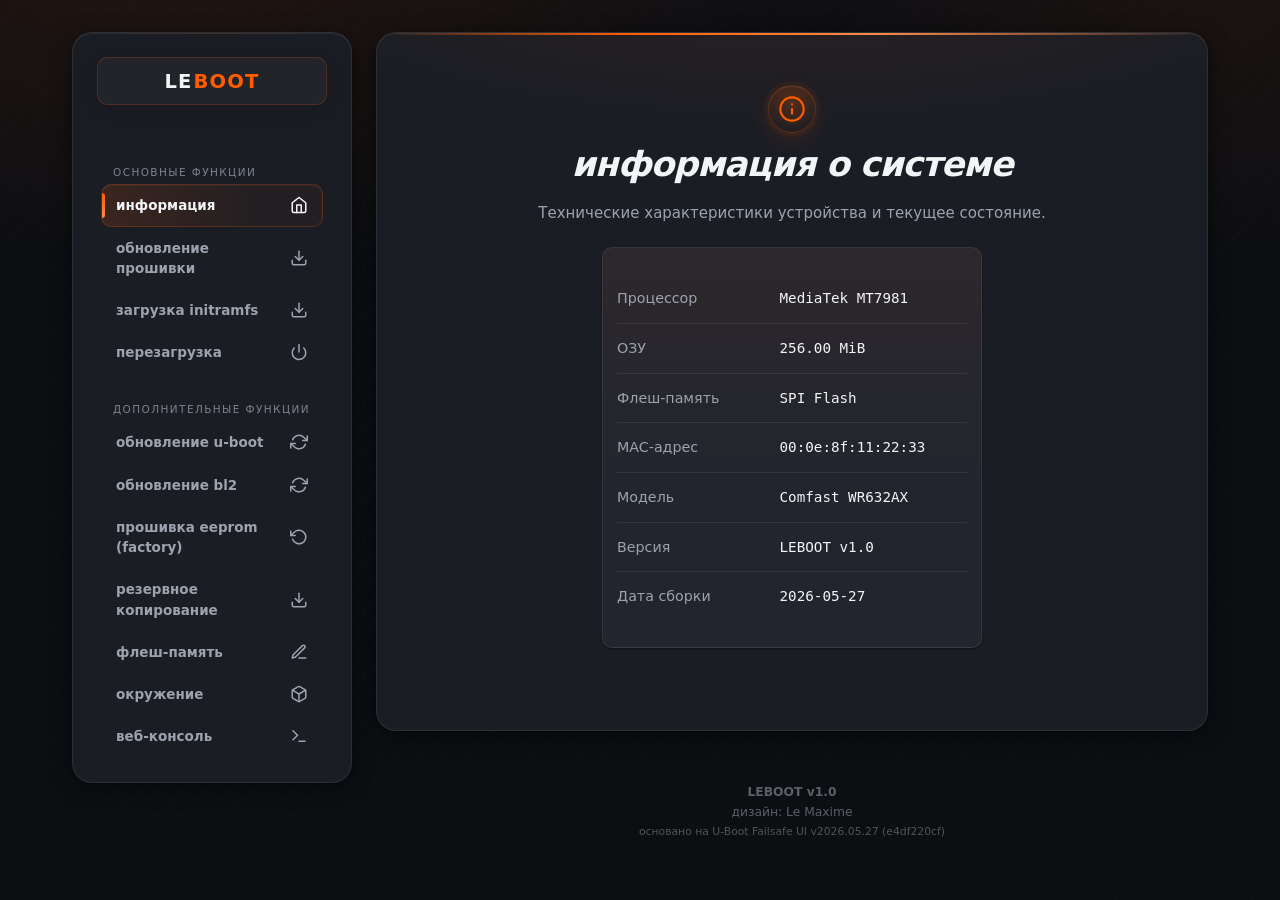
==== commit 77b182e3: "Completely remove the visual diagnostic logs panel from the simulator" ====
--- a/simulator.html
+++ b/simulator.html
@@ -5,34 +5,8 @@
     <meta name="viewport" content="width=device-width, initial-scale=1">
     <title>Симулятор U-Boot Failsafe Web UI</title>
     <script>
-        // Log catcher for visual debugging
-        window.SIM_LOGS = [];
-        const captureLog = (type, args) => {
-            const msg = Array.from(args).map(arg => {
-                if (typeof arg === 'object') {
-                    try { return JSON.stringify(arg); } catch { return String(arg); }
-                }
-                return String(arg);
-            }).join(' ');
-            const logLine = "[" + type.toUpperCase() + "] " + msg;
-            window.SIM_LOGS.push(logLine);
-            const consoleEl = document.getElementById("sim-debug-log-console");
-            if (consoleEl) {
-                consoleEl.textContent += "\n" + logLine;
-            }
-        };
-        const _log = console.log;
-        const _warn = console.warn;
-        const _error = console.error;
-        console.log = function() { captureLog("log", arguments); _log.apply(console, arguments); };
-        console.warn = function() { captureLog("warn", arguments); _warn.apply(console, arguments); };
-        console.error = function() { captureLog("error", arguments); _error.apply(console, arguments); };
-
-        // Global error catcher for visual debugging
+        // Clean error handler for visual debugging
         window.onerror = function(message, source, lineno, colno, error) {
-            const msg = "GLOBAL RUNTIME CRASH: " + message + " at " + source + ":" + lineno + ":" + colno;
-            window.SIM_LOGS.push("[CRITICAL ERROR] " + msg + "\n" + (error ? error.stack : ""));
-            
             const errDiv = document.createElement("div");
             errDiv.style.position = "fixed";
             errDiv.style.top = "0";
@@ -54,7 +28,6 @@
             return false;
         };
         window.addEventListener("unhandledrejection", function(event) {
-            window.SIM_LOGS.push("[REJECTION ERROR] " + event.reason);
             const errDiv = document.createElement("div");
             errDiv.style.position = "fixed";
             errDiv.style.top = "0";
@@ -4142,8 +4115,7 @@
     <!-- Simulation Toast Notification -->
     <div id="sim-toast" class="toast"></div>
 
-    <!-- Diagnostic Logs Console (real-time visual debugging) -->
-    <pre id="sim-debug-log-console" style="background: #111; color: #aaffaa; padding: 20px; margin: 20px; border-radius: 8px; border: 2px solid #555; fontFamily: monospace; fontSize: 12px; whiteSpace: pre-wrap; clear: both; zIndex: 999999; position: relative;"></pre>
+
 
     <script>
         /* SPDX-License-Identifier: GPL-2.0 */
